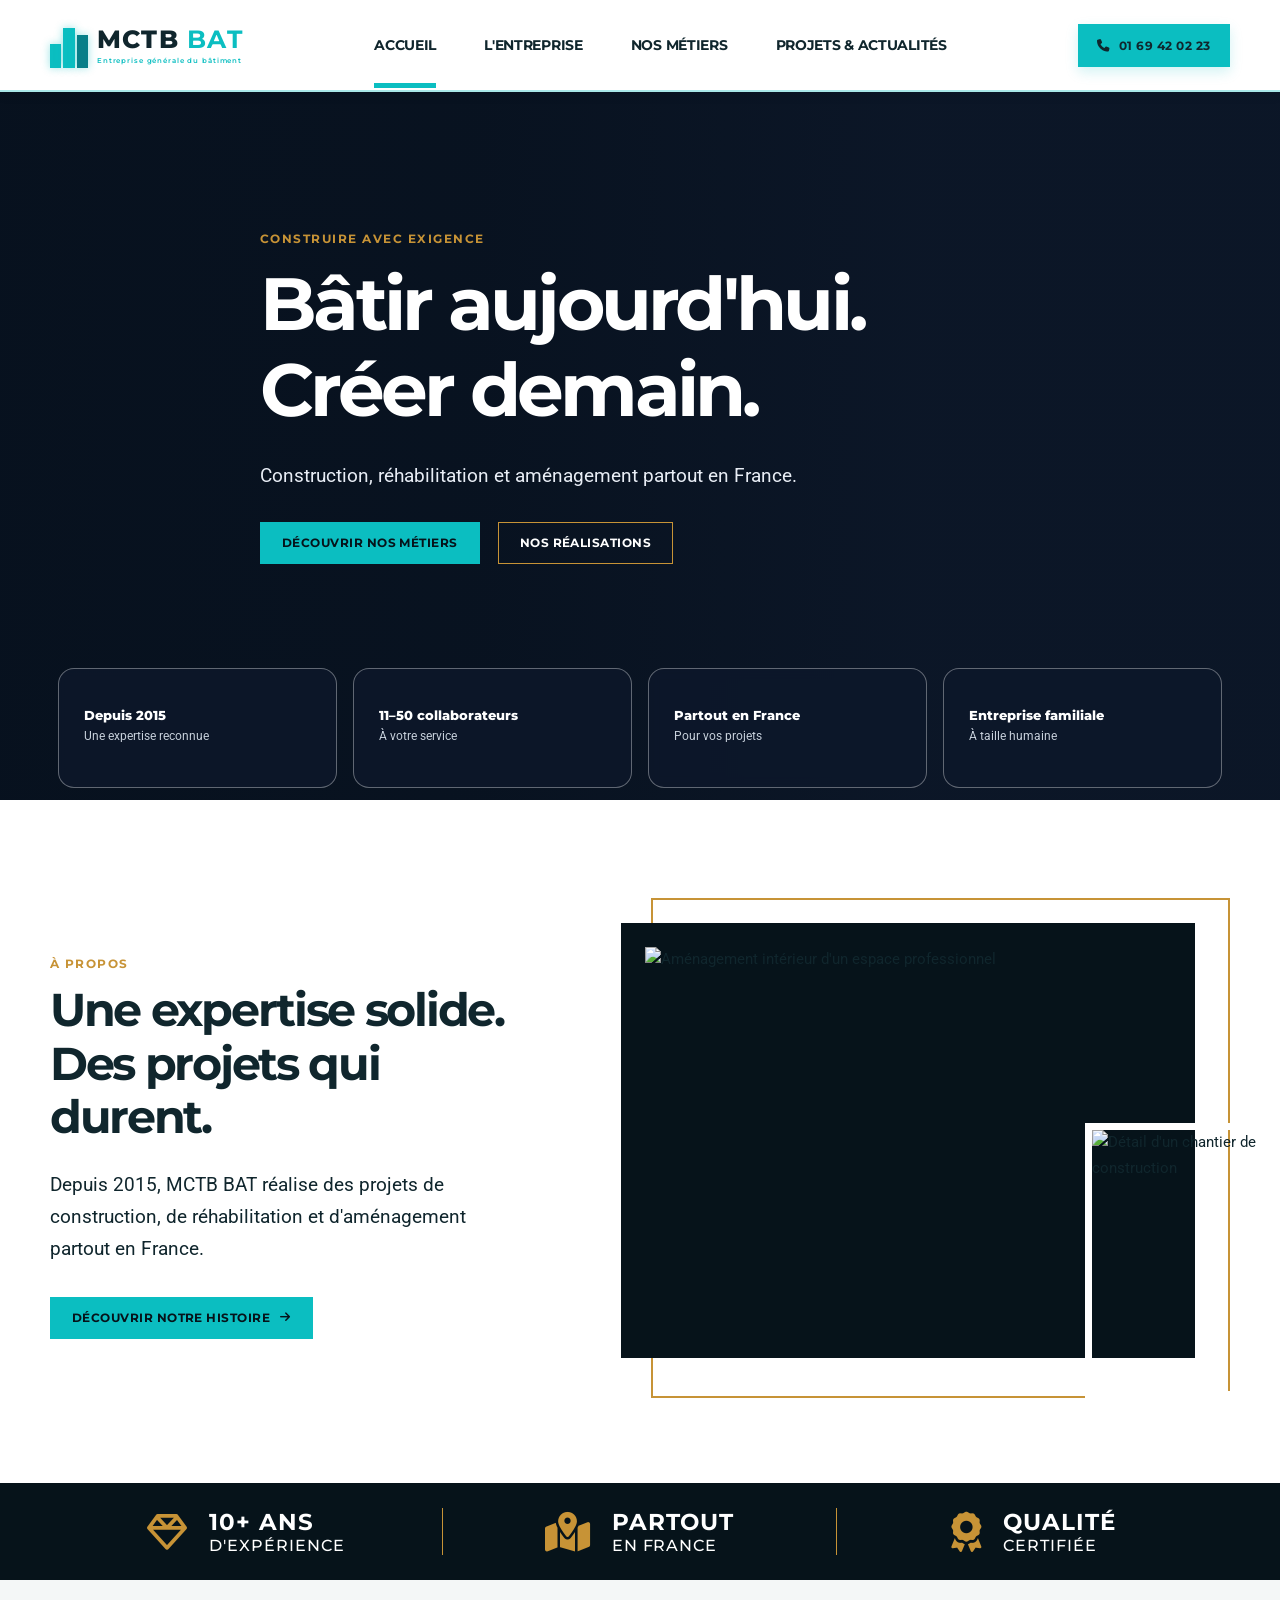
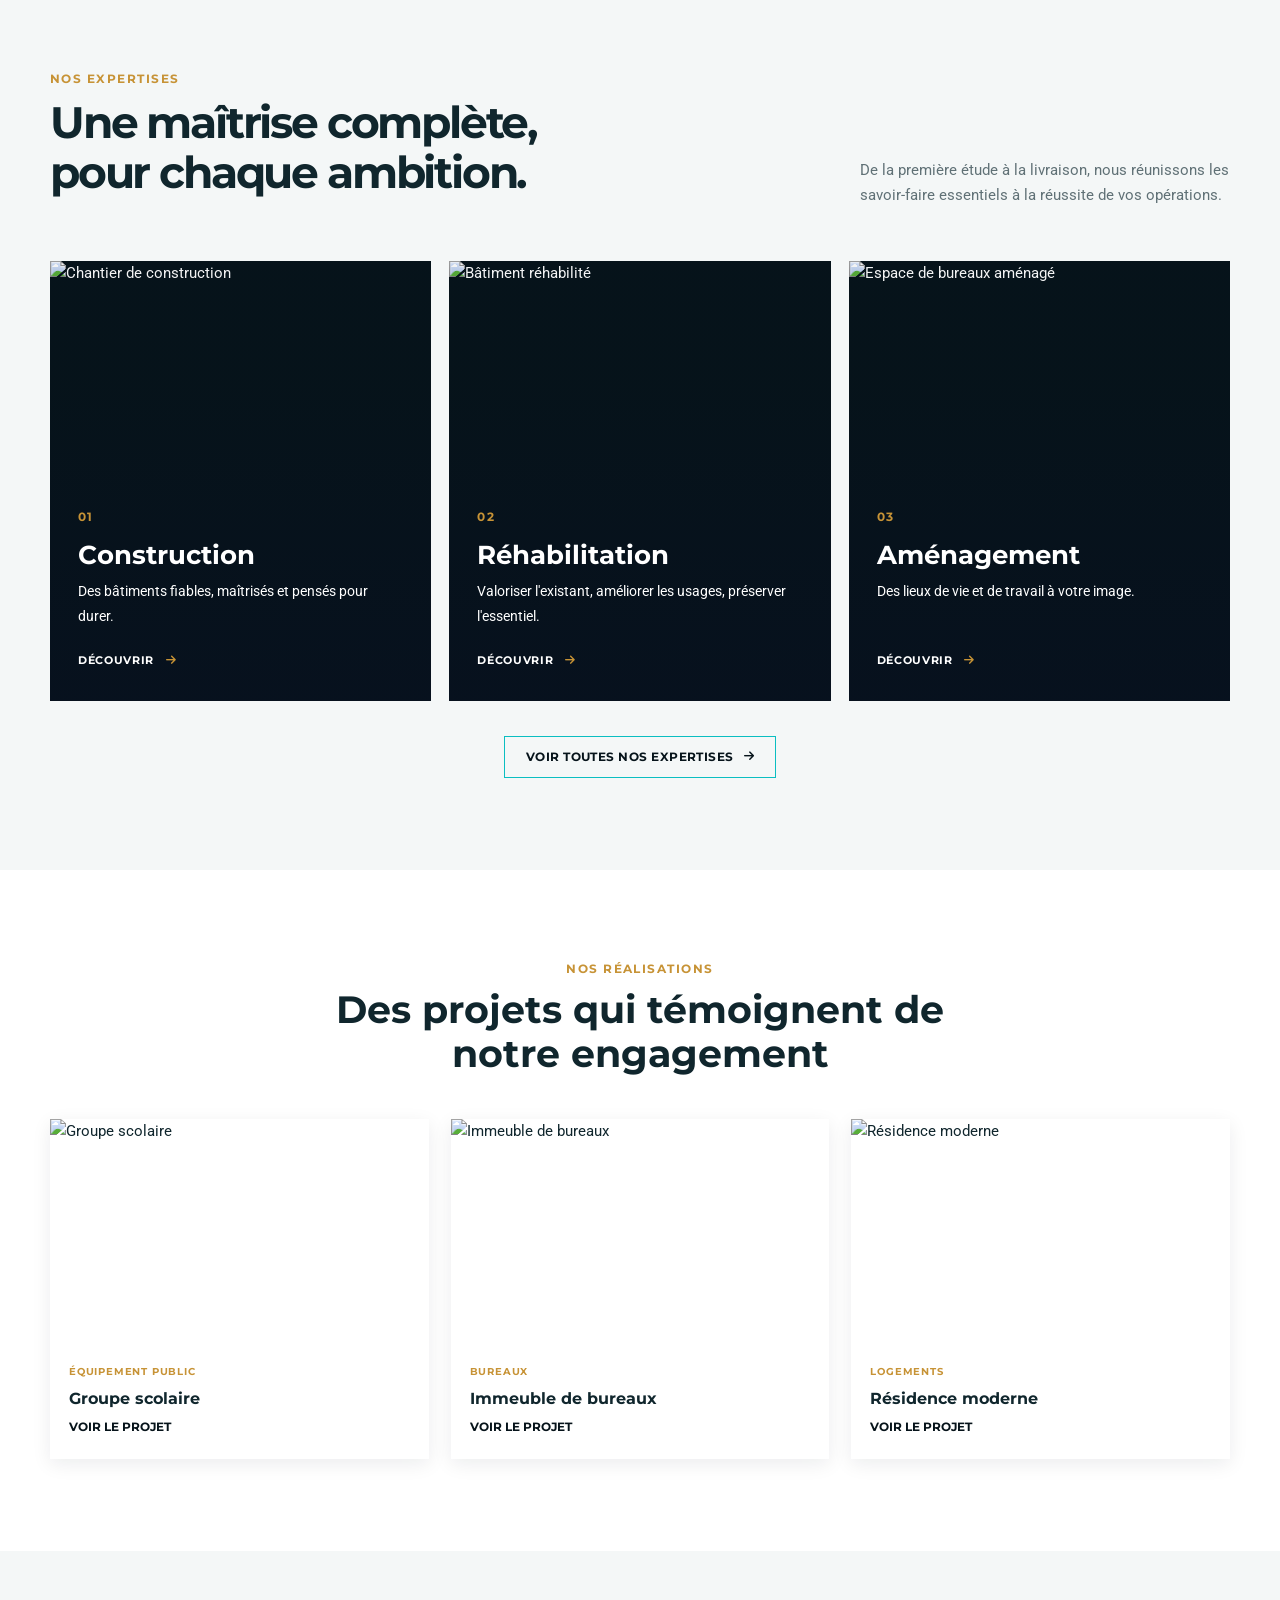
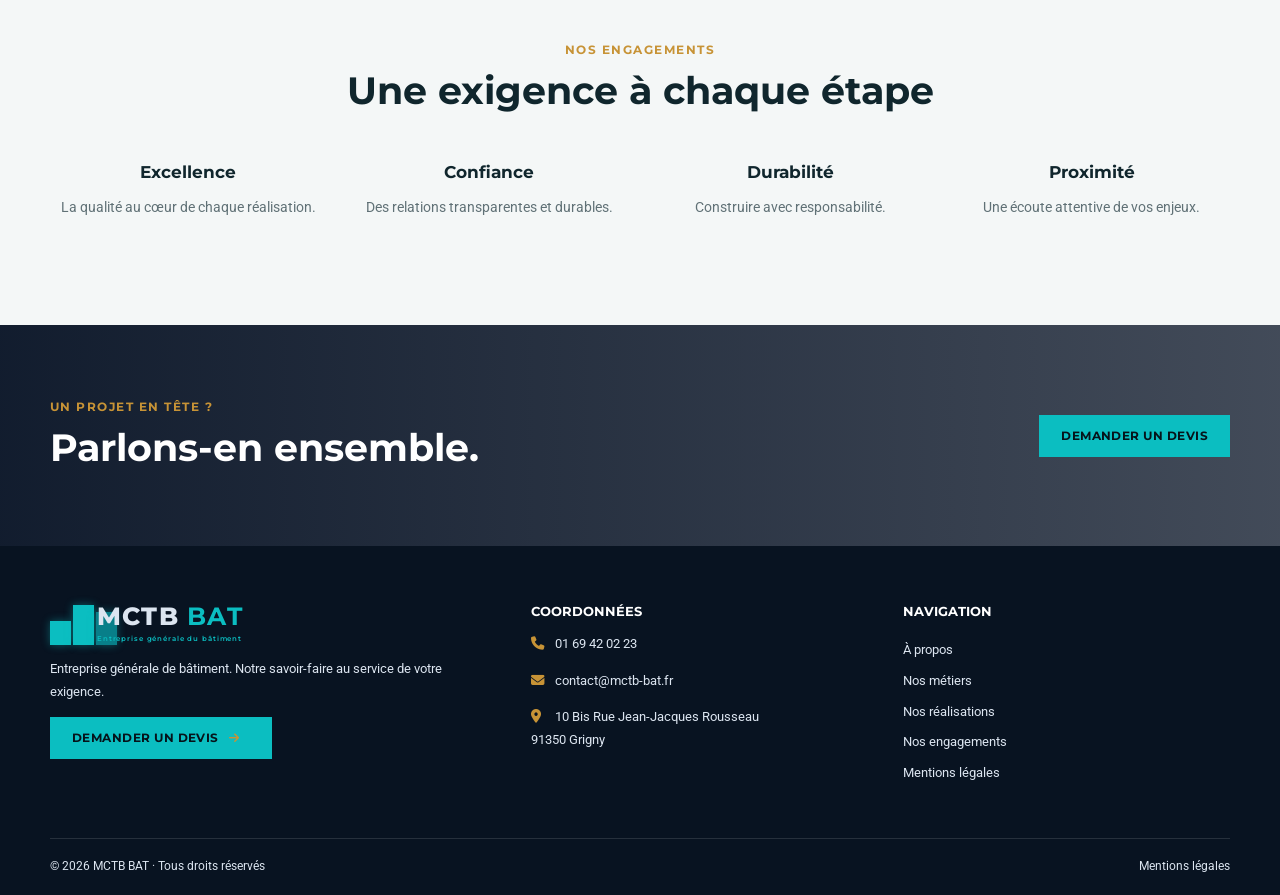
==== index.html @ 72ede89d "mon premier commit" ====
<!DOCTYPE html>
<html lang="fr">
<head>
  <meta name="generator" content="HTML Tidy for HTML5 for Apple macOS version 5.8.0">
  <meta charset="utf-8">
  <meta name="viewport" content="width=device-width,initial-scale=1">
  <title>MCTB BAT | Entreprise générale de bâtiment</title>
  <link rel="preconnect" href="https://fonts.googleapis.com">
  <link rel="preconnect" href="https://fonts.gstatic.com" crossorigin="">
  <link href="https://fonts.googleapis.com/css2?family=Montserrat:wght@500;600;700;800&amp;family=Roboto:wght@400;500;700&amp;display=swap" rel="stylesheet">
  <link rel="stylesheet" href="https://cdnjs.cloudflare.com/ajax/libs/font-awesome/6.5.2/css/all.min.css">
  <link rel="stylesheet" href="assets/css/style.css">
</head>
<body data-page="index.html">
  <div data-header=""></div>
  <main>
    <section class="hero hero-slider" style="--hero-image:url('https://images.unsplash.com/photo-1541888946425-d81bb19240f5?auto=format&amp;fit=crop&amp;w=2200&amp;q=90')">
      <div class="container hero-content reveal">
        <span class="eyebrow">Construire avec exigence</span>
        <h1>Bâtir aujourd'hui.<br>
        Créer demain.</h1>
        <p>Construction, réhabilitation et aménagement partout en France.</p>
        <div class="hero-actions">
          <a class="btn primary" href="metiers.html">Découvrir nos métiers </a><a class="btn outline" href="realisations.html">Nos réalisations</a>
        </div>
      </div>
    </section>
    <section class="stats">
      <div class="container stats-grid">
        <div class="stat">
          <div>
            <strong>Depuis 2015</strong><span>Une expertise reconnue</span>
          </div>
        </div>
        <div class="stat">
          <div>
            <strong>11–50 collaborateurs</strong><span>À votre service</span>
          </div>
        </div>
        <div class="stat">
          <div>
            <strong>Partout en France</strong><span>Pour vos projets</span>
          </div>
        </div>
        <div class="stat">
          <div>
            <strong>Entreprise familiale</strong><span>À taille humaine</span>
          </div>
        </div>
      </div>
    </section>
    <section class="section about-showcase">
      <div class="container intro reveal">
        <div class="about-copy">
          <span class="eyebrow">À propos</span>
          <h2>Une expertise solide.<br>Des projets qui durent.</h2>
          <p>Depuis 2015, MCTB BAT réalise des projets de construction, de réhabilitation et d'aménagement partout en France.</p>
          <a class="btn primary" href="a-propos.html">Découvrir notre histoire <i class="fa-solid fa-arrow-right"></i></a>
        </div>
        <div class="about-visuals"><div class="about-main-photo"><img src="https://images.unsplash.com/photo-1497366754035-f200968a6e72?auto=format&amp;fit=crop&amp;w=1100&amp;q=85" alt="Aménagement intérieur d'un espace professionnel"></div><img class="about-detail-photo" src="https://images.unsplash.com/photo-1541888946425-d81bb19240f5?auto=format&amp;fit=crop&amp;w=500&amp;q=85" alt="Détail d'un chantier de construction"></div>
      </div>
      <div class="about-proof-band"><div class="container about-proofs"><div><i class="fa-regular fa-gem"></i><span><b>10+ ans</b>d'expérience</span></div><div><i class="fa-solid fa-map-location-dot"></i><span><b>Partout</b>en France</span></div><div><i class="fa-solid fa-award"></i><span><b>Qualité</b>certifiée</span></div></div></div>
    </section>
    <section class="section expertise-section">
      <div class="container">
        <div class="expertise-heading"><div><span class="eyebrow">Nos expertises</span><h2>Une maîtrise complète,<br>pour chaque ambition.</h2></div><p>De la première étude à la livraison, nous réunissons les savoir-faire essentiels à la réussite de vos opérations.</p></div>
        <div class="expertise-grid reveal">
          <a class="expertise-card" href="metiers.html"><img src="https://images.unsplash.com/photo-1504917595217-d4dc5ebe6122?auto=format&amp;fit=crop&amp;w=900&amp;q=85" alt="Chantier de construction"><div><span>01</span><h3>Construction</h3><p>Des bâtiments fiables, maîtrisés et pensés pour durer.</p><b>Découvrir <i class="fa-solid fa-arrow-right"></i></b></div></a>
          <a class="expertise-card" href="metiers.html"><img src="https://images.unsplash.com/photo-1542621334-a254cf47733d?auto=format&amp;fit=crop&amp;w=900&amp;q=85" alt="Bâtiment réhabilité"><div><span>02</span><h3>Réhabilitation</h3><p>Valoriser l'existant, améliorer les usages, préserver l'essentiel.</p><b>Découvrir <i class="fa-solid fa-arrow-right"></i></b></div></a>
          <a class="expertise-card" href="metiers.html"><img src="https://images.unsplash.com/photo-1497366754035-f200968a6e72?auto=format&amp;fit=crop&amp;w=900&amp;q=85" alt="Espace de bureaux aménagé"><div><span>03</span><h3>Aménagement</h3><p>Des lieux de vie et de travail à votre image.</p><b>Découvrir <i class="fa-solid fa-arrow-right"></i></b></div></a>
        </div><div class="expertise-action"><a class="btn dark" href="metiers.html">Voir toutes nos expertises <i class="fa-solid fa-arrow-right"></i></a></div>
      </div>
    </section>
    <section class="section">
      <div class="container">
        <div class="section-head">
          <span class="eyebrow">Nos réalisations</span>
          <h2>Des projets qui témoignent de notre engagement</h2>
        </div>
        <div class="project-grid reveal">
          <article class="project-card">
            <img src="https://images.unsplash.com/photo-1487958449943-2429e8be8625?auto=format&amp;fit=crop&amp;w=800&amp;q=80" alt="Groupe scolaire">
            <div class="project-copy">
              <span class="tag">Équipement public</span>
              <h3>Groupe scolaire</h3><a class="inline-link" href="projet.html">Voir le projet </a>
            </div>
          </article>
          <article class="project-card">
            <img src="https://images.unsplash.com/photo-1497366811353-6870744d04b2?auto=format&amp;fit=crop&amp;w=800&amp;q=80" alt="Immeuble de bureaux">
            <div class="project-copy">
              <span class="tag">Bureaux</span>
              <h3>Immeuble de bureaux</h3><a class="inline-link" href="projet.html">Voir le projet </a>
            </div>
          </article>
          <article class="project-card">
            <img src="https://images.unsplash.com/photo-1600585154340-be6161a56a0c?auto=format&amp;fit=crop&amp;w=800&amp;q=80" alt="Résidence moderne">
            <div class="project-copy">
              <span class="tag">Logements</span>
              <h3>Résidence moderne</h3><a class="inline-link" href="projet.html">Voir le projet </a>
            </div>
          </article>
        </div>
      </div>
    </section>
    <section class="section alt">
      <div class="container">
        <div class="section-head">
          <span class="eyebrow">Nos engagements</span>
          <h2>Une exigence à chaque étape</h2>
        </div>
        <div class="commitments reveal">
          <div class="commitment">
            <h3>Excellence</h3>
            <p>La qualité au cœur de chaque réalisation.</p>
          </div>
          <div class="commitment">
            <h3>Confiance</h3>
            <p>Des relations transparentes et durables.</p>
          </div>
          <div class="commitment">
            <h3>Durabilité</h3>
            <p>Construire avec responsabilité.</p>
          </div>
          <div class="commitment">
            <h3>Proximité</h3>
            <p>Une écoute attentive de vos enjeux.</p>
          </div>
        </div>
      </div>
    </section>
    <section class="cta">
      <div class="container cta-wrap">
        <div>
          <span class="eyebrow">Un projet en tête ?</span>
          <h2>Parlons-en ensemble.</h2>
        </div><a class="btn primary" href="contact.html">Demander un devis </a>
      </div>
    </section>
  </main>
  <div data-footer=""></div>
  <script src="assets/js/app.js"></script>
</body>
</html>
---- assets/css/style.css ----
:root{--navy:#06131a;--blue:#0bbec1;--gold:#c79336;--white:#fff;--light:#f4f7f7;--ink:#10262d;--muted:#607176;--line:#dce6e6;--shadow:0 15px 35px rgba(3,22,29,.12)}*{box-sizing:border-box}html{scroll-behavior:smooth}body{margin:0;color:var(--ink);font:15px/1.7 Roboto,Arial,sans-serif;background:#fff}h1,h2,h3,h4,.brand{font-family:Montserrat,Arial,sans-serif;line-height:1.16}h1{font-size:clamp(2.3rem,5vw,4.8rem);margin:.2em 0 .36em}h2{font-size:clamp(1.75rem,3vw,2.8rem);margin:.1em 0 .45em}h3{font-size:1.08rem;margin:.4em 0}a{color:inherit;text-decoration:none}img{max-width:100%;display:block}.container{width:min(1180px,calc(100% - 40px));margin:auto}.eyebrow{display:block;color:var(--gold);font:700 .72rem Montserrat;letter-spacing:.13em;text-transform:uppercase;margin-bottom:12px}.section{padding:92px 0}.section.alt{background:var(--light)}.section-head{max-width:660px;margin:0 auto 42px;text-align:center}.btn{display:inline-flex;align-items:center;gap:10px;padding:13px 21px;border:1px solid transparent;font:700 .72rem Montserrat;letter-spacing:.04em;text-transform:uppercase;cursor:pointer;transition:.25s}.btn:hover{transform:translateY(-3px);box-shadow:0 10px 20px rgba(0,0,0,.18)}.btn.primary{background:var(--blue);color:var(--navy)}.btn.outline{border-color:var(--gold);color:#fff}.btn.dark{border-color:var(--blue);color:var(--navy)}
.site-header{position:fixed;z-index:20;top:0;width:100%;height:76px;background:#fff;box-shadow:0 3px 16px rgba(3,22,29,.1)}.nav-wrap{height:100%;display:flex;align-items:center;justify-content:space-between;gap:18px}.brand{display:flex;align-items:center;gap:9px;font-size:1.3rem;font-weight:800;white-space:nowrap;letter-spacing:.05em}.brand-mark{width:32px;height:38px;display:grid;grid-template-columns:repeat(3,1fr);gap:2px;align-items:end}.brand-mark i{display:block;background:var(--blue);box-shadow:0 0 8px rgba(11,190,193,.42)}.brand-mark i:nth-child(1){height:19px}.brand-mark i:nth-child(2){height:33px}.brand-mark i:nth-child(3){height:27px;background:#087f89}.brand b{color:var(--blue)}.brand small{display:block;color:var(--blue);font:600 .38rem Montserrat;letter-spacing:.13em;margin-top:3px}.nav-links{display:flex;align-items:center;gap:21px;font:700 .59rem Montserrat;text-transform:uppercase}.nav-links a{padding:28px 0 25px;border-bottom:3px solid transparent}.nav-links a.active{border-color:var(--blue)}.header-phone{background:var(--blue);padding:10px 13px;font:700 .65rem Montserrat;white-space:nowrap}.nav-toggle{display:none;border:0;background:transparent;font-size:1.5rem;color:var(--navy)}
.site-header{height:92px;border-bottom:2px solid rgba(11,190,193,.35);box-shadow:0 2px 12px rgba(3,22,29,.08)}.nav-wrap{gap:30px}.brand{font-size:1.55rem}.brand-mark{width:38px;height:45px}.brand-mark i:nth-child(1){height:24px}.brand-mark i:nth-child(2){height:40px}.brand-mark i:nth-child(3){height:33px}.brand small{font-size:.42rem}.nav-links{flex:1;justify-content:center;gap:48px;font-size:.9rem;letter-spacing:-.02em}.nav-links a{padding:34px 0 29px;border-bottom-width:5px}.header-phone{padding:14px 19px;font-size:.78rem;letter-spacing:.04em;box-shadow:0 5px 12px rgba(11,190,193,.18)}.header-phone i{margin-right:6px}.hero{padding-top:92px}.page-hero{padding-top:166px}@media(max-width:1000px){.nav-links{gap:22px;font-size:.72rem}}@media(max-width:680px){.site-header{height:66px}.hero{padding-top:66px}.page-hero{padding-top:125px}}
.hero{position:relative;isolation:isolate;min-height:800px;padding-top:76px;display:flex;align-items:center;overflow:hidden;color:#fff;background:#0D182A}.hero:before{content:'';position:absolute;z-index:-1;inset:0;background:linear-gradient(90deg,rgba(7,17,30,.96) 0%,rgba(7,17,30,.82) 38%,rgba(7,17,30,.24) 72%),var(--hero-image) center/cover;transition:.55s}.hero-content{max-width:760px;padding-bottom:80px}.hero h1{font-size:clamp(3.2rem,5.8vw,6rem);letter-spacing:-.05em}.hero p{max-width:580px;color:#e8edf5;font-size:1.18rem}.hero .accent{color:var(--gold)}.hero-actions{display:flex;gap:18px;flex-wrap:wrap;margin-top:30px}.stats{background:var(--navy);color:#fff}.stats-grid{display:grid;grid-template-columns:repeat(4,1fr)}.stat{padding:25px;border-right:1px solid rgba(255,255,255,.16);display:flex;gap:14px;align-items:center}.stat i{color:var(--gold);font-size:1.45rem}.stat strong{display:block;font:800 .84rem Montserrat}.stat span{font-size:.76rem;color:#c8d1dc}.hero+.stats{margin-top:-132px;position:relative;z-index:2;background:transparent}.hero+.stats .stat{margin:0 8px;min-height:120px;border:1px solid rgba(255,255,255,.35);border-radius:16px;background:rgba(13,24,42,.86);backdrop-filter:blur(6px)}
.intro{display:grid;grid-template-columns:1.05fr .95fr;gap:65px;align-items:center}.photo-frame{position:relative;padding:0 0 25px 25px}.photo-frame:before{content:'';position:absolute;inset:25px 25px 0 0;background:var(--gold);z-index:-1}.photo-frame img{width:100%;height:355px;object-fit:cover}.cards{display:grid;grid-template-columns:repeat(3,1fr);gap:20px}.service-card{min-height:245px;padding:28px 22px;border:1px solid var(--line);background:#fff;transition:.25s}.service-card:hover{transform:translateY(-7px);box-shadow:var(--shadow);border-color:var(--gold)}.service-card i{font-size:2rem;color:var(--gold)}.service-card p,.project-card p{font-size:.87rem;color:var(--muted)}.project-grid{display:grid;grid-template-columns:repeat(3,1fr);gap:22px}.project-card{background:#fff;box-shadow:0 5px 18px rgba(13,24,42,.08);overflow:hidden}.project-card img{width:100%;height:220px;object-fit:cover;transition:.4s}.project-card:hover img{transform:scale(1.05)}.project-card .project-copy{padding:19px}.tag{font:700 .62rem Montserrat;letter-spacing:.08em;text-transform:uppercase;color:var(--gold)}.project-card h3{font-size:1rem}.inline-link{font:700 .72rem Montserrat;text-transform:uppercase;color:var(--navy)}.inline-link i{color:var(--gold);margin-left:4px}.commitments{display:grid;grid-template-columns:repeat(4,1fr);gap:25px}.commitment{text-align:center}.commitment i{font-size:1.8rem;color:var(--gold)}.commitment p{font-size:.86rem;color:var(--muted)}.cta{background:linear-gradient(90deg,rgba(13,24,42,.98),rgba(13,24,42,.78)),url('https://images.unsplash.com/photo-1541888946425-d81bb19240f5?auto=format&fit=crop&w=1800&q=80') center/cover;color:#fff;padding:75px 0}.cta-wrap{display:flex;align-items:center;justify-content:space-between;gap:30px}.cta h2{margin:0;max-width:650px}
.about-showcase{padding:110px 0 0;background:#fff}.about-showcase .intro{padding-bottom:85px;grid-template-columns:.9fr 1.1fr;gap:72px}.about-copy{max-width:510px}.about-copy h2{font-size:clamp(2.3rem,3.6vw,4rem);letter-spacing:-.05em}.about-copy p{font-size:1.18rem;max-width:465px;margin:25px 0 32px}.about-visuals{position:relative;min-height:500px;padding:25px 35px 0 0}.about-visuals:before{content:'';position:absolute;inset:0 0 0 30px;border:2px solid var(--gold);z-index:0}.about-main-photo{position:relative;z-index:1;height:435px;background:var(--navy);padding:24px 0 0 24px}.about-main-photo img{width:100%;height:100%;object-fit:cover}.about-detail-photo{position:absolute;z-index:2;right:-55px;bottom:0;width:200px;height:275px;object-fit:cover;border:7px solid #fff}.about-proof-band{background:var(--navy);color:#fff}.about-proofs{display:grid;grid-template-columns:repeat(3,1fr);padding:25px 0}.about-proofs>div{display:flex;justify-content:center;align-items:center;gap:22px;border-right:1px solid var(--gold)}.about-proofs>div:last-child{border:0}.about-proofs i{font-size:2.5rem;color:var(--gold)}.about-proofs span{text-transform:uppercase;font:500 1rem Montserrat;letter-spacing:.06em}.about-proofs b{display:block;font-size:1.45rem}.cards{display:grid;grid-template-columns:repeat(3,1fr);gap:20px}.service-card{min-height:245px;padding:28px 22px;border:1px solid var(--line);background:#fff;transition:.25s}
.expertise-section{background:var(--light)}.expertise-heading{display:flex;justify-content:space-between;align-items:end;gap:50px;margin-bottom:42px}.expertise-heading h2{font-size:clamp(2.2rem,3.4vw,3.7rem);letter-spacing:-.05em}.expertise-heading p{max-width:370px;margin:0 0 10px;color:var(--muted)}.expertise-grid{display:grid;grid-template-columns:repeat(3,1fr);gap:18px}.expertise-card{position:relative;min-height:440px;overflow:hidden;color:#fff;background:var(--navy);isolation:isolate}.expertise-card:before{content:'';position:absolute;inset:0;z-index:-1;background:linear-gradient(0deg,rgba(7,17,30,.94),rgba(7,17,30,.05) 75%)}.expertise-card img{position:absolute;inset:0;z-index:-2;width:100%;height:100%;object-fit:cover;transition:transform .55s}.expertise-card:hover img{transform:scale(1.08)}.expertise-card>div{position:absolute;bottom:0;padding:28px}.expertise-card span{font:700 .75rem Montserrat;color:var(--gold);letter-spacing:.1em}.expertise-card h3{font-size:1.6rem}.expertise-card p{min-height:50px;margin:0 0 17px;font-size:.9rem}.expertise-card b{font:700 .7rem Montserrat;text-transform:uppercase;letter-spacing:.06em}.expertise-card b i{color:var(--gold);margin-left:8px}.expertise-action{text-align:center;margin-top:35px}
.page-hero{padding:150px 0 72px;background:linear-gradient(100deg,rgba(13,24,42,.95),rgba(13,24,42,.62)),url('https://images.unsplash.com/photo-1486406146926-c627a92ad1ab?auto=format&fit=crop&w=1800&q=80') center/cover;color:white}.breadcrumb{font-size:.8rem;color:#d8e0ea}.breadcrumb a{color:var(--gold)}.split{display:grid;grid-template-columns:1fr 1fr;gap:60px;align-items:start}.values{display:grid;grid-template-columns:1fr 1fr;gap:18px}.value{padding:18px;border-left:2px solid var(--gold);background:var(--light)}.value i{color:var(--gold)}.filter-bar{display:flex;flex-wrap:wrap;justify-content:center;gap:8px;margin-bottom:35px}.filter-bar button{border:0;background:#fff;padding:9px 13px;font:700 .65rem Montserrat;text-transform:uppercase;cursor:pointer}.filter-bar button.active,.filter-bar button:hover{background:var(--gold)}.large-project{display:grid;grid-template-columns:1.15fr .85fr;gap:45px}.large-project>img{width:100%;height:440px;object-fit:cover}.detail-list{list-style:none;padding:0;border-top:1px solid var(--line)}.detail-list li{padding:12px 0;border-bottom:1px solid var(--line);display:flex;justify-content:space-between}.detail-list b{font-family:Montserrat}.article-grid{display:grid;grid-template-columns:repeat(3,1fr);gap:22px}.article{border:1px solid var(--line);background:#fff}.article img{height:190px;width:100%;object-fit:cover}.article div{padding:20px}.article time{font-size:.72rem;color:var(--gold);font-weight:700}.contact-grid{display:grid;grid-template-columns:.8fr 1.2fr;gap:35px}.contact-info{background:var(--navy);padding:38px;color:#fff}.contact-info a,.contact-info p{display:block;border-bottom:1px solid rgba(255,255,255,.15);padding:14px 0;margin:0}.contact-info i{color:var(--gold);width:24px}.contact-form{padding:35px;background:var(--light)}.form-row{display:grid;grid-template-columns:1fr 1fr;gap:15px}.field{margin-bottom:14px}.field label{display:block;font:700 .7rem Montserrat;text-transform:uppercase;margin-bottom:5px}.field input,.field textarea{width:100%;padding:12px;border:1px solid #d8dde5;background:white;font:inherit}.field textarea{min-height:120px;resize:vertical}.form-message{margin:12px 0 0;color:#297b45;font-weight:700}.map{background:linear-gradient(rgba(13,24,42,.52),rgba(13,24,42,.52)),url('https://images.unsplash.com/photo-1558618666-fcd25c85cd64?auto=format&fit=crop&w=1800&q=80') center/cover;color:#fff;text-align:center;padding:100px 25px}.legal h2{font-size:1.4rem;margin-top:38px}.legal p{color:#586579}
.site-footer{background:#081321;color:#dce5f0}.footer-top{padding:54px 0 34px;display:grid;grid-template-columns:1.2fr .9fr .9fr;gap:45px}.site-footer h3{color:#fff;font-size:.8rem;text-transform:uppercase}.site-footer p,.site-footer li{font-size:.84rem}.site-footer ul{list-style:none;padding:0}.site-footer li{padding:4px 0}.site-footer i{color:var(--gold);width:21px}.footer-bottom{border-top:1px solid rgba(255,255,255,.12);padding:18px 0;display:flex;justify-content:space-between;font-size:.72rem}.reveal{opacity:0;transform:translateY(18px);transition:.6s}.reveal.visible{opacity:1;transform:none}
@media(max-width:900px){.nav-links{gap:12px;font-size:.52rem}.header-phone{display:none}.cards,.project-grid{grid-template-columns:repeat(2,1fr)}.stats-grid{grid-template-columns:repeat(2,1fr)}.commitments{grid-template-columns:repeat(2,1fr)}.footer-top{grid-template-columns:1fr 1fr}.large-project{gap:25px}}@media(max-width:680px){.site-header{height:66px}.nav-links{display:none;position:absolute;top:66px;left:0;right:0;background:#fff;padding:8px 20px;box-shadow:0 10px 15px rgba(0,0,0,.1)}.nav-links.open{display:flex;flex-direction:column;align-items:stretch}.nav-links a{padding:12px 0;border-bottom:1px solid var(--line)}.nav-toggle{display:block}.hero{padding-top:66px;min-height:650px}.section{padding:60px 0}.intro,.split,.large-project,.contact-grid{grid-template-columns:1fr;gap:32px}.cards,.project-grid,.article-grid{grid-template-columns:1fr}.stats-grid{grid-template-columns:1fr 1fr}.stat{padding:16px 10px}.cta-wrap,.footer-bottom{align-items:flex-start;flex-direction:column}.footer-top{grid-template-columns:1fr;gap:20px}.form-row{grid-template-columns:1fr}.page-hero{padding:125px 0 55px}.large-project>img{height:280px}.photo-frame img{height:280px}}
@media(max-width:900px){.about-showcase .intro{grid-template-columns:1fr;gap:45px}.about-copy{max-width:650px}.about-visuals{max-width:680px;width:calc(100% - 55px)}}@media(max-width:680px){.about-showcase{padding-top:70px}.about-showcase .intro{padding-bottom:55px}.about-copy h2{font-size:2.55rem}.about-copy p{font-size:1rem}.about-visuals{min-height:335px;width:calc(100% - 25px);padding:14px 20px 0 0}.about-main-photo{height:290px;padding:14px 0 0 14px}.about-detail-photo{width:115px;height:145px;right:-18px;border-width:4px}.about-proofs{grid-template-columns:1fr;padding:5px 0}.about-proofs>div{justify-content:flex-start;padding:16px 20px;border-right:0;border-bottom:1px solid rgba(246,166,35,.45)}.about-proofs>div:last-child{border-bottom:0}.about-proofs i{font-size:1.8rem}.about-proofs b{font-size:1.05rem}.about-proofs span{font-size:.72rem}}
@media(max-width:900px){.expertise-heading{align-items:start;flex-direction:column;gap:12px}.expertise-grid{grid-template-columns:1fr 1fr}.expertise-card:last-child{grid-column:1/-1;min-height:330px}}@media(max-width:680px){.expertise-grid{grid-template-columns:1fr}.expertise-card,.expertise-card:last-child{grid-column:auto;min-height:360px}.expertise-heading h2{font-size:2.45rem}}
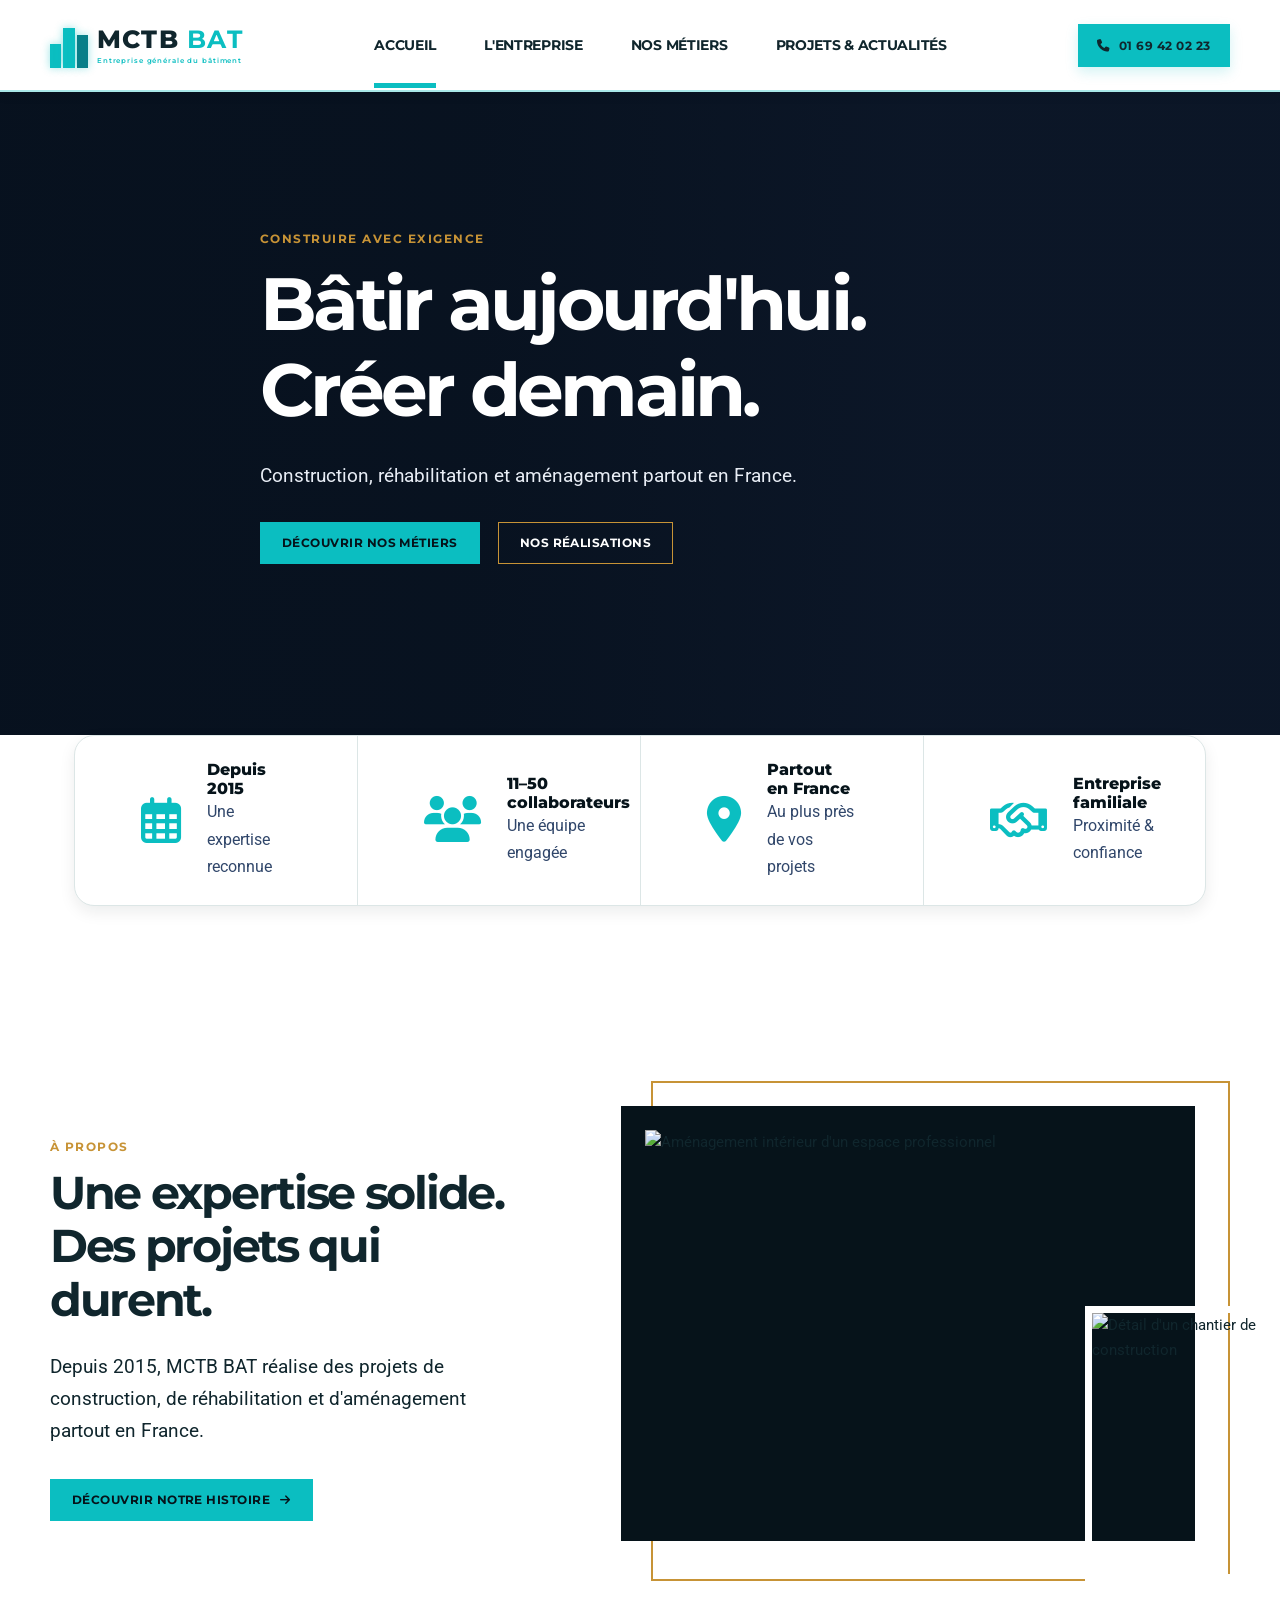
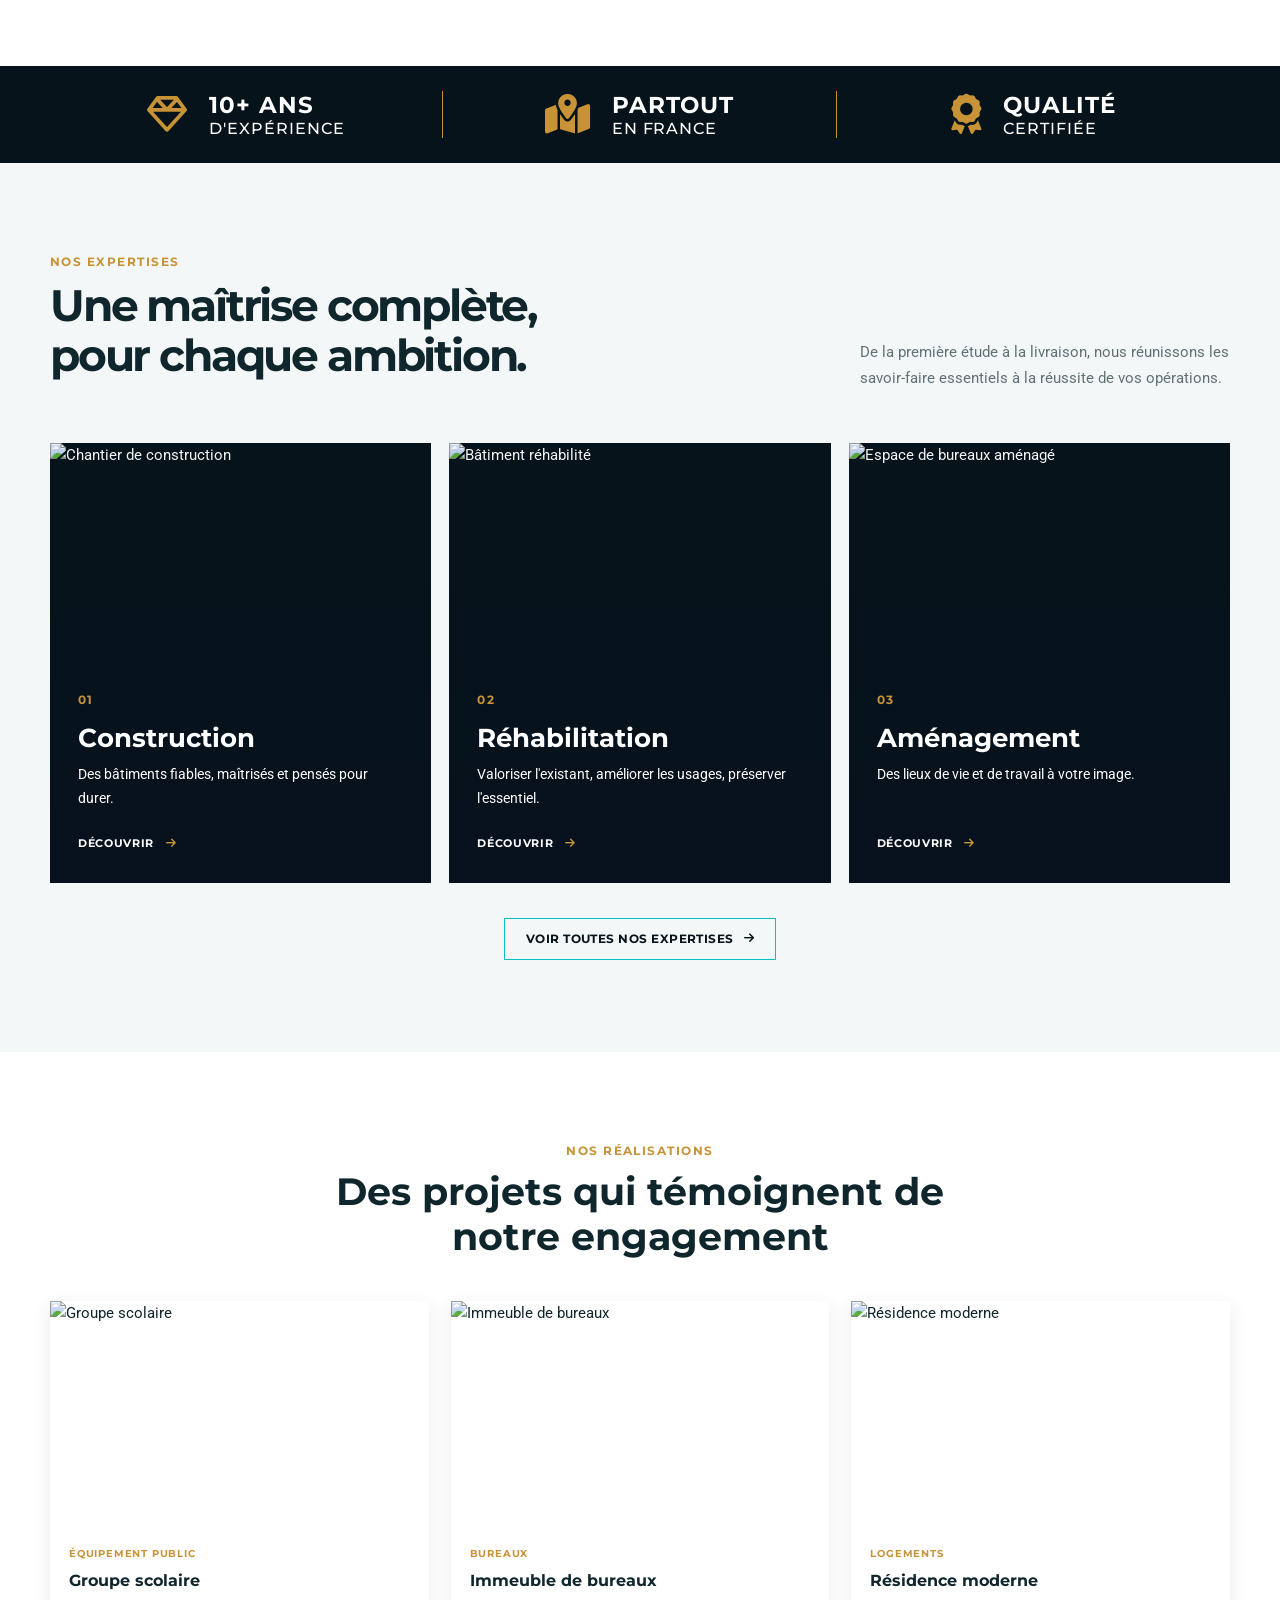
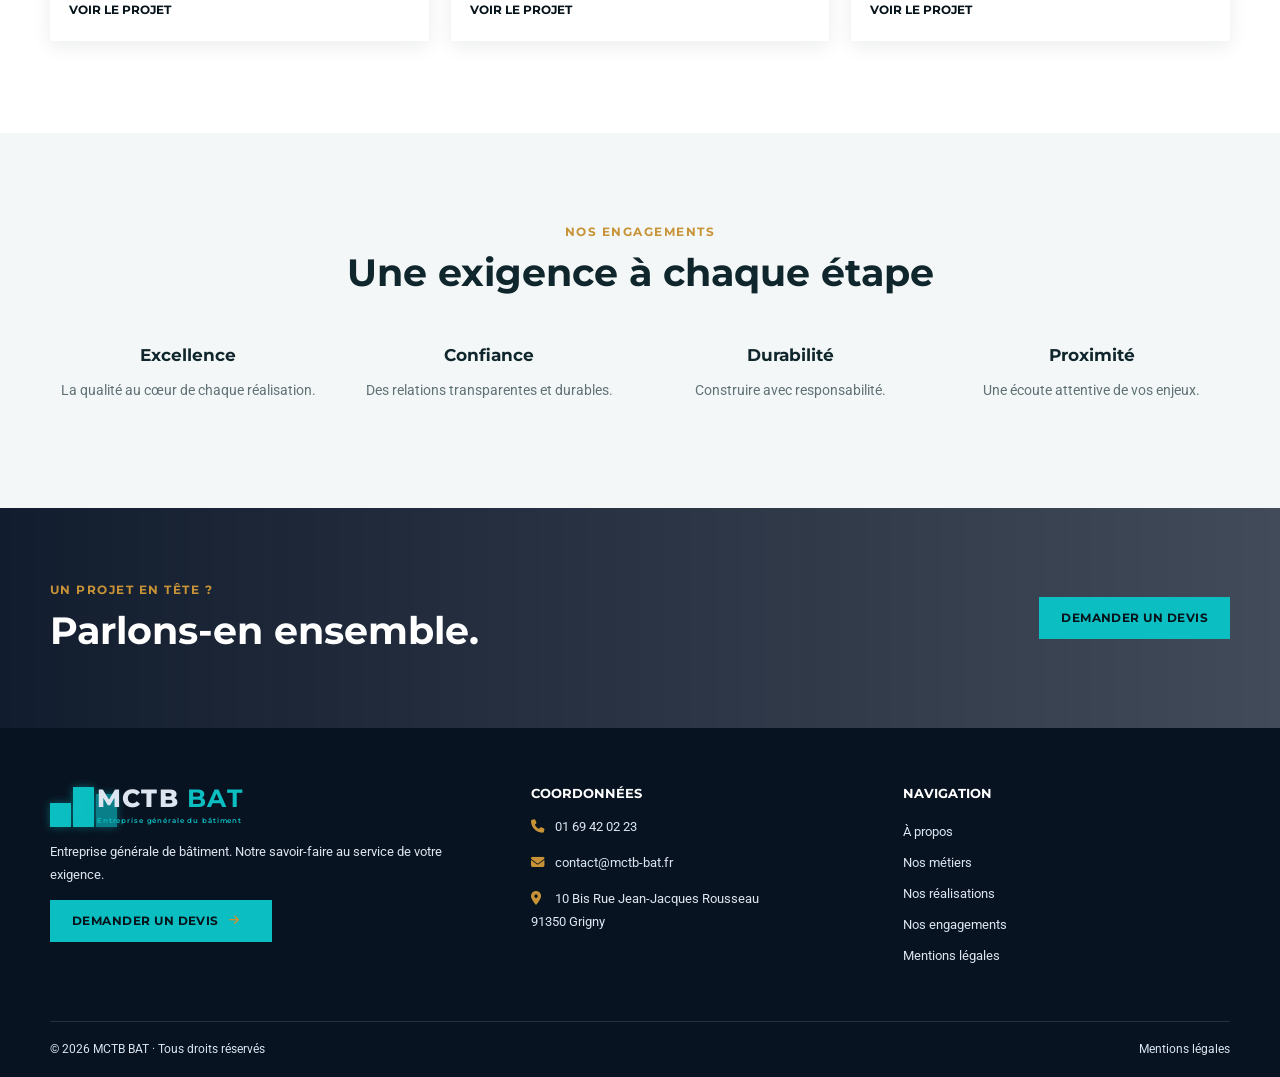
==== commit 585290f8: "Fix hero stats banner layout" ====
--- a/index.html
+++ b/index.html
@@ -9,7 +9,7 @@
   <link rel="preconnect" href="https://fonts.gstatic.com" crossorigin="">
   <link href="https://fonts.googleapis.com/css2?family=Montserrat:wght@500;600;700;800&amp;family=Roboto:wght@400;500;700&amp;display=swap" rel="stylesheet">
   <link rel="stylesheet" href="https://cdnjs.cloudflare.com/ajax/libs/font-awesome/6.5.2/css/all.min.css">
-  <link rel="stylesheet" href="assets/css/style.css">
+  <link rel="stylesheet" href="assets/css/style.css?v=stats-card-v3">
 </head>
 <body data-page="index.html">
   <div data-header=""></div>
@@ -28,23 +28,27 @@
     <section class="stats">
       <div class="container stats-grid">
         <div class="stat">
+          <i class="fa-regular fa-calendar-days" aria-hidden="true"></i>
           <div>
             <strong>Depuis 2015</strong><span>Une expertise reconnue</span>
           </div>
         </div>
         <div class="stat">
+          <i class="fa-solid fa-users" aria-hidden="true"></i>
           <div>
-            <strong>11–50 collaborateurs</strong><span>À votre service</span>
+            <strong>11–50 collaborateurs</strong><span>Une équipe engagée</span>
           </div>
         </div>
         <div class="stat">
+          <i class="fa-solid fa-location-dot" aria-hidden="true"></i>
           <div>
-            <strong>Partout en France</strong><span>Pour vos projets</span>
+            <strong>Partout en France</strong><span>Au plus près de vos projets</span>
           </div>
         </div>
         <div class="stat">
+          <i class="fa-regular fa-handshake" aria-hidden="true"></i>
           <div>
-            <strong>Entreprise familiale</strong><span>À taille humaine</span>
+            <strong>Entreprise familiale</strong><span>Proximité &amp; confiance</span>
           </div>
         </div>
       </div>
--- a/assets/css/style.css
+++ b/assets/css/style.css
@@ -1,12 +1,13 @@
 :root{--navy:#06131a;--blue:#0bbec1;--gold:#c79336;--white:#fff;--light:#f4f7f7;--ink:#10262d;--muted:#607176;--line:#dce6e6;--shadow:0 15px 35px rgba(3,22,29,.12)}*{box-sizing:border-box}html{scroll-behavior:smooth}body{margin:0;color:var(--ink);font:15px/1.7 Roboto,Arial,sans-serif;background:#fff}h1,h2,h3,h4,.brand{font-family:Montserrat,Arial,sans-serif;line-height:1.16}h1{font-size:clamp(2.3rem,5vw,4.8rem);margin:.2em 0 .36em}h2{font-size:clamp(1.75rem,3vw,2.8rem);margin:.1em 0 .45em}h3{font-size:1.08rem;margin:.4em 0}a{color:inherit;text-decoration:none}img{max-width:100%;display:block}.container{width:min(1180px,calc(100% - 40px));margin:auto}.eyebrow{display:block;color:var(--gold);font:700 .72rem Montserrat;letter-spacing:.13em;text-transform:uppercase;margin-bottom:12px}.section{padding:92px 0}.section.alt{background:var(--light)}.section-head{max-width:660px;margin:0 auto 42px;text-align:center}.btn{display:inline-flex;align-items:center;gap:10px;padding:13px 21px;border:1px solid transparent;font:700 .72rem Montserrat;letter-spacing:.04em;text-transform:uppercase;cursor:pointer;transition:.25s}.btn:hover{transform:translateY(-3px);box-shadow:0 10px 20px rgba(0,0,0,.18)}.btn.primary{background:var(--blue);color:var(--navy)}.btn.outline{border-color:var(--gold);color:#fff}.btn.dark{border-color:var(--blue);color:var(--navy)}
 .site-header{position:fixed;z-index:20;top:0;width:100%;height:76px;background:#fff;box-shadow:0 3px 16px rgba(3,22,29,.1)}.nav-wrap{height:100%;display:flex;align-items:center;justify-content:space-between;gap:18px}.brand{display:flex;align-items:center;gap:9px;font-size:1.3rem;font-weight:800;white-space:nowrap;letter-spacing:.05em}.brand-mark{width:32px;height:38px;display:grid;grid-template-columns:repeat(3,1fr);gap:2px;align-items:end}.brand-mark i{display:block;background:var(--blue);box-shadow:0 0 8px rgba(11,190,193,.42)}.brand-mark i:nth-child(1){height:19px}.brand-mark i:nth-child(2){height:33px}.brand-mark i:nth-child(3){height:27px;background:#087f89}.brand b{color:var(--blue)}.brand small{display:block;color:var(--blue);font:600 .38rem Montserrat;letter-spacing:.13em;margin-top:3px}.nav-links{display:flex;align-items:center;gap:21px;font:700 .59rem Montserrat;text-transform:uppercase}.nav-links a{padding:28px 0 25px;border-bottom:3px solid transparent}.nav-links a.active{border-color:var(--blue)}.header-phone{background:var(--blue);padding:10px 13px;font:700 .65rem Montserrat;white-space:nowrap}.nav-toggle{display:none;border:0;background:transparent;font-size:1.5rem;color:var(--navy)}
 .site-header{height:92px;border-bottom:2px solid rgba(11,190,193,.35);box-shadow:0 2px 12px rgba(3,22,29,.08)}.nav-wrap{gap:30px}.brand{font-size:1.55rem}.brand-mark{width:38px;height:45px}.brand-mark i:nth-child(1){height:24px}.brand-mark i:nth-child(2){height:40px}.brand-mark i:nth-child(3){height:33px}.brand small{font-size:.42rem}.nav-links{flex:1;justify-content:center;gap:48px;font-size:.9rem;letter-spacing:-.02em}.nav-links a{padding:34px 0 29px;border-bottom-width:5px}.header-phone{padding:14px 19px;font-size:.78rem;letter-spacing:.04em;box-shadow:0 5px 12px rgba(11,190,193,.18)}.header-phone i{margin-right:6px}.hero{padding-top:92px}.page-hero{padding-top:166px}@media(max-width:1000px){.nav-links{gap:22px;font-size:.72rem}}@media(max-width:680px){.site-header{height:66px}.hero{padding-top:66px}.page-hero{padding-top:125px}}
-.hero{position:relative;isolation:isolate;min-height:800px;padding-top:76px;display:flex;align-items:center;overflow:hidden;color:#fff;background:#0D182A}.hero:before{content:'';position:absolute;z-index:-1;inset:0;background:linear-gradient(90deg,rgba(7,17,30,.96) 0%,rgba(7,17,30,.82) 38%,rgba(7,17,30,.24) 72%),var(--hero-image) center/cover;transition:.55s}.hero-content{max-width:760px;padding-bottom:80px}.hero h1{font-size:clamp(3.2rem,5.8vw,6rem);letter-spacing:-.05em}.hero p{max-width:580px;color:#e8edf5;font-size:1.18rem}.hero .accent{color:var(--gold)}.hero-actions{display:flex;gap:18px;flex-wrap:wrap;margin-top:30px}.stats{background:var(--navy);color:#fff}.stats-grid{display:grid;grid-template-columns:repeat(4,1fr)}.stat{padding:25px;border-right:1px solid rgba(255,255,255,.16);display:flex;gap:14px;align-items:center}.stat i{color:var(--gold);font-size:1.45rem}.stat strong{display:block;font:800 .84rem Montserrat}.stat span{font-size:.76rem;color:#c8d1dc}.hero+.stats{margin-top:-132px;position:relative;z-index:2;background:transparent}.hero+.stats .stat{margin:0 8px;min-height:120px;border:1px solid rgba(255,255,255,.35);border-radius:16px;background:rgba(13,24,42,.86);backdrop-filter:blur(6px)}
+.hero{position:relative;isolation:isolate;min-height:800px;padding-top:76px;display:flex;align-items:center;overflow:hidden;color:#fff;background:#0D182A}.hero:before{content:'';position:absolute;z-index:-1;inset:0;background:linear-gradient(90deg,rgba(7,17,30,.96) 0%,rgba(7,17,30,.82) 38%,rgba(7,17,30,.24) 72%),var(--hero-image) center/cover;transition:.55s}.hero-content{max-width:760px;padding-bottom:80px}.hero h1{font-size:clamp(3.2rem,5.8vw,6rem);letter-spacing:-.05em}.hero p{max-width:580px;color:#e8edf5;font-size:1.18rem}.hero .accent{color:var(--gold)}.hero-actions{display:flex;gap:18px;flex-wrap:wrap;margin-top:30px}.stats{position:relative;z-index:2;margin-top:-65px;padding-bottom:65px;background:#fff;color:var(--navy)}.stats-grid{display:grid;grid-template-columns:repeat(4,minmax(0,1fr))}.stat{padding:25px;display:flex;gap:14px;align-items:center;min-width:0}.stat i{color:var(--blue);font-size:1.8rem}.stat strong{display:block;font:800 .84rem Montserrat}.stat span{font-size:.76rem;color:#30466a}.hero+.stats{margin-top:-65px;background:#fff}.stats .stats-grid{width:88.5%;max-width:none;margin:0 auto;overflow:hidden;border:1px solid var(--line);border-radius:20px;background:#fff;box-shadow:0 6px 16px rgba(3,22,29,.08)}.stats .stat{min-height:130px;padding:24px 66px;gap:26px;border-left:1px solid var(--line)}.stats .stat:first-child{border-left:0}.stats .stat i{flex:0 0 auto;font-size:2.85rem;line-height:1}.stats .stat strong{font-size:1rem}.stats .stat span{font-size:1rem}
 .intro{display:grid;grid-template-columns:1.05fr .95fr;gap:65px;align-items:center}.photo-frame{position:relative;padding:0 0 25px 25px}.photo-frame:before{content:'';position:absolute;inset:25px 25px 0 0;background:var(--gold);z-index:-1}.photo-frame img{width:100%;height:355px;object-fit:cover}.cards{display:grid;grid-template-columns:repeat(3,1fr);gap:20px}.service-card{min-height:245px;padding:28px 22px;border:1px solid var(--line);background:#fff;transition:.25s}.service-card:hover{transform:translateY(-7px);box-shadow:var(--shadow);border-color:var(--gold)}.service-card i{font-size:2rem;color:var(--gold)}.service-card p,.project-card p{font-size:.87rem;color:var(--muted)}.project-grid{display:grid;grid-template-columns:repeat(3,1fr);gap:22px}.project-card{background:#fff;box-shadow:0 5px 18px rgba(13,24,42,.08);overflow:hidden}.project-card img{width:100%;height:220px;object-fit:cover;transition:.4s}.project-card:hover img{transform:scale(1.05)}.project-card .project-copy{padding:19px}.tag{font:700 .62rem Montserrat;letter-spacing:.08em;text-transform:uppercase;color:var(--gold)}.project-card h3{font-size:1rem}.inline-link{font:700 .72rem Montserrat;text-transform:uppercase;color:var(--navy)}.inline-link i{color:var(--gold);margin-left:4px}.commitments{display:grid;grid-template-columns:repeat(4,1fr);gap:25px}.commitment{text-align:center}.commitment i{font-size:1.8rem;color:var(--gold)}.commitment p{font-size:.86rem;color:var(--muted)}.cta{background:linear-gradient(90deg,rgba(13,24,42,.98),rgba(13,24,42,.78)),url('https://images.unsplash.com/photo-1541888946425-d81bb19240f5?auto=format&fit=crop&w=1800&q=80') center/cover;color:#fff;padding:75px 0}.cta-wrap{display:flex;align-items:center;justify-content:space-between;gap:30px}.cta h2{margin:0;max-width:650px}
 .about-showcase{padding:110px 0 0;background:#fff}.about-showcase .intro{padding-bottom:85px;grid-template-columns:.9fr 1.1fr;gap:72px}.about-copy{max-width:510px}.about-copy h2{font-size:clamp(2.3rem,3.6vw,4rem);letter-spacing:-.05em}.about-copy p{font-size:1.18rem;max-width:465px;margin:25px 0 32px}.about-visuals{position:relative;min-height:500px;padding:25px 35px 0 0}.about-visuals:before{content:'';position:absolute;inset:0 0 0 30px;border:2px solid var(--gold);z-index:0}.about-main-photo{position:relative;z-index:1;height:435px;background:var(--navy);padding:24px 0 0 24px}.about-main-photo img{width:100%;height:100%;object-fit:cover}.about-detail-photo{position:absolute;z-index:2;right:-55px;bottom:0;width:200px;height:275px;object-fit:cover;border:7px solid #fff}.about-proof-band{background:var(--navy);color:#fff}.about-proofs{display:grid;grid-template-columns:repeat(3,1fr);padding:25px 0}.about-proofs>div{display:flex;justify-content:center;align-items:center;gap:22px;border-right:1px solid var(--gold)}.about-proofs>div:last-child{border:0}.about-proofs i{font-size:2.5rem;color:var(--gold)}.about-proofs span{text-transform:uppercase;font:500 1rem Montserrat;letter-spacing:.06em}.about-proofs b{display:block;font-size:1.45rem}.cards{display:grid;grid-template-columns:repeat(3,1fr);gap:20px}.service-card{min-height:245px;padding:28px 22px;border:1px solid var(--line);background:#fff;transition:.25s}
 .expertise-section{background:var(--light)}.expertise-heading{display:flex;justify-content:space-between;align-items:end;gap:50px;margin-bottom:42px}.expertise-heading h2{font-size:clamp(2.2rem,3.4vw,3.7rem);letter-spacing:-.05em}.expertise-heading p{max-width:370px;margin:0 0 10px;color:var(--muted)}.expertise-grid{display:grid;grid-template-columns:repeat(3,1fr);gap:18px}.expertise-card{position:relative;min-height:440px;overflow:hidden;color:#fff;background:var(--navy);isolation:isolate}.expertise-card:before{content:'';position:absolute;inset:0;z-index:-1;background:linear-gradient(0deg,rgba(7,17,30,.94),rgba(7,17,30,.05) 75%)}.expertise-card img{position:absolute;inset:0;z-index:-2;width:100%;height:100%;object-fit:cover;transition:transform .55s}.expertise-card:hover img{transform:scale(1.08)}.expertise-card>div{position:absolute;bottom:0;padding:28px}.expertise-card span{font:700 .75rem Montserrat;color:var(--gold);letter-spacing:.1em}.expertise-card h3{font-size:1.6rem}.expertise-card p{min-height:50px;margin:0 0 17px;font-size:.9rem}.expertise-card b{font:700 .7rem Montserrat;text-transform:uppercase;letter-spacing:.06em}.expertise-card b i{color:var(--gold);margin-left:8px}.expertise-action{text-align:center;margin-top:35px}
 .page-hero{padding:150px 0 72px;background:linear-gradient(100deg,rgba(13,24,42,.95),rgba(13,24,42,.62)),url('https://images.unsplash.com/photo-1486406146926-c627a92ad1ab?auto=format&fit=crop&w=1800&q=80') center/cover;color:white}.breadcrumb{font-size:.8rem;color:#d8e0ea}.breadcrumb a{color:var(--gold)}.split{display:grid;grid-template-columns:1fr 1fr;gap:60px;align-items:start}.values{display:grid;grid-template-columns:1fr 1fr;gap:18px}.value{padding:18px;border-left:2px solid var(--gold);background:var(--light)}.value i{color:var(--gold)}.filter-bar{display:flex;flex-wrap:wrap;justify-content:center;gap:8px;margin-bottom:35px}.filter-bar button{border:0;background:#fff;padding:9px 13px;font:700 .65rem Montserrat;text-transform:uppercase;cursor:pointer}.filter-bar button.active,.filter-bar button:hover{background:var(--gold)}.large-project{display:grid;grid-template-columns:1.15fr .85fr;gap:45px}.large-project>img{width:100%;height:440px;object-fit:cover}.detail-list{list-style:none;padding:0;border-top:1px solid var(--line)}.detail-list li{padding:12px 0;border-bottom:1px solid var(--line);display:flex;justify-content:space-between}.detail-list b{font-family:Montserrat}.article-grid{display:grid;grid-template-columns:repeat(3,1fr);gap:22px}.article{border:1px solid var(--line);background:#fff}.article img{height:190px;width:100%;object-fit:cover}.article div{padding:20px}.article time{font-size:.72rem;color:var(--gold);font-weight:700}.contact-grid{display:grid;grid-template-columns:.8fr 1.2fr;gap:35px}.contact-info{background:var(--navy);padding:38px;color:#fff}.contact-info a,.contact-info p{display:block;border-bottom:1px solid rgba(255,255,255,.15);padding:14px 0;margin:0}.contact-info i{color:var(--gold);width:24px}.contact-form{padding:35px;background:var(--light)}.form-row{display:grid;grid-template-columns:1fr 1fr;gap:15px}.field{margin-bottom:14px}.field label{display:block;font:700 .7rem Montserrat;text-transform:uppercase;margin-bottom:5px}.field input,.field textarea{width:100%;padding:12px;border:1px solid #d8dde5;background:white;font:inherit}.field textarea{min-height:120px;resize:vertical}.form-message{margin:12px 0 0;color:#297b45;font-weight:700}.map{background:linear-gradient(rgba(13,24,42,.52),rgba(13,24,42,.52)),url('https://images.unsplash.com/photo-1558618666-fcd25c85cd64?auto=format&fit=crop&w=1800&q=80') center/cover;color:#fff;text-align:center;padding:100px 25px}.legal h2{font-size:1.4rem;margin-top:38px}.legal p{color:#586579}
 .site-footer{background:#081321;color:#dce5f0}.footer-top{padding:54px 0 34px;display:grid;grid-template-columns:1.2fr .9fr .9fr;gap:45px}.site-footer h3{color:#fff;font-size:.8rem;text-transform:uppercase}.site-footer p,.site-footer li{font-size:.84rem}.site-footer ul{list-style:none;padding:0}.site-footer li{padding:4px 0}.site-footer i{color:var(--gold);width:21px}.footer-bottom{border-top:1px solid rgba(255,255,255,.12);padding:18px 0;display:flex;justify-content:space-between;font-size:.72rem}.reveal{opacity:0;transform:translateY(18px);transition:.6s}.reveal.visible{opacity:1;transform:none}
-@media(max-width:900px){.nav-links{gap:12px;font-size:.52rem}.header-phone{display:none}.cards,.project-grid{grid-template-columns:repeat(2,1fr)}.stats-grid{grid-template-columns:repeat(2,1fr)}.commitments{grid-template-columns:repeat(2,1fr)}.footer-top{grid-template-columns:1fr 1fr}.large-project{gap:25px}}@media(max-width:680px){.site-header{height:66px}.nav-links{display:none;position:absolute;top:66px;left:0;right:0;background:#fff;padding:8px 20px;box-shadow:0 10px 15px rgba(0,0,0,.1)}.nav-links.open{display:flex;flex-direction:column;align-items:stretch}.nav-links a{padding:12px 0;border-bottom:1px solid var(--line)}.nav-toggle{display:block}.hero{padding-top:66px;min-height:650px}.section{padding:60px 0}.intro,.split,.large-project,.contact-grid{grid-template-columns:1fr;gap:32px}.cards,.project-grid,.article-grid{grid-template-columns:1fr}.stats-grid{grid-template-columns:1fr 1fr}.stat{padding:16px 10px}.cta-wrap,.footer-bottom{align-items:flex-start;flex-direction:column}.footer-top{grid-template-columns:1fr;gap:20px}.form-row{grid-template-columns:1fr}.page-hero{padding:125px 0 55px}.large-project>img{height:280px}.photo-frame img{height:280px}}
+@media(max-width:900px){.nav-links{gap:12px;font-size:.52rem}.header-phone{display:none}.cards,.project-grid{grid-template-columns:repeat(2,1fr)}.stats-grid{grid-template-columns:repeat(2,minmax(0,1fr))}.stats .stat:nth-child(3){border-left:0}.stats .stat:nth-child(n+3){border-top:1px solid var(--line)}.commitments{grid-template-columns:repeat(2,1fr)}.footer-top{grid-template-columns:1fr 1fr}.large-project{gap:25px}}@media(max-width:680px){.site-header{height:66px}.nav-links{display:none;position:absolute;top:66px;left:0;right:0;background:#fff;padding:8px 20px;box-shadow:0 10px 15px rgba(0,0,0,.1)}.nav-links.open{display:flex;flex-direction:column;align-items:stretch}.nav-links a{padding:12px 0;border-bottom:1px solid var(--line)}.nav-toggle{display:block}.hero{padding-top:66px;min-height:650px}.section{padding:60px 0}.intro,.split,.large-project,.contact-grid{grid-template-columns:1fr;gap:32px}.cards,.project-grid,.article-grid,.stats-grid{grid-template-columns:1fr}.stats .stat{padding:20px 24px;border-left:0}.stats .stat:nth-child(n+2){border-top:1px solid var(--line)}.cta-wrap,.footer-bottom{align-items:flex-start;flex-direction:column}.footer-top{grid-template-columns:1fr;gap:20px}.form-row{grid-template-columns:1fr}.page-hero{padding:125px 0 55px}.large-project>img{height:280px}.photo-frame img{height:280px}}
 @media(max-width:900px){.about-showcase .intro{grid-template-columns:1fr;gap:45px}.about-copy{max-width:650px}.about-visuals{max-width:680px;width:calc(100% - 55px)}}@media(max-width:680px){.about-showcase{padding-top:70px}.about-showcase .intro{padding-bottom:55px}.about-copy h2{font-size:2.55rem}.about-copy p{font-size:1rem}.about-visuals{min-height:335px;width:calc(100% - 25px);padding:14px 20px 0 0}.about-main-photo{height:290px;padding:14px 0 0 14px}.about-detail-photo{width:115px;height:145px;right:-18px;border-width:4px}.about-proofs{grid-template-columns:1fr;padding:5px 0}.about-proofs>div{justify-content:flex-start;padding:16px 20px;border-right:0;border-bottom:1px solid rgba(246,166,35,.45)}.about-proofs>div:last-child{border-bottom:0}.about-proofs i{font-size:1.8rem}.about-proofs b{font-size:1.05rem}.about-proofs span{font-size:.72rem}}
 @media(max-width:900px){.expertise-heading{align-items:start;flex-direction:column;gap:12px}.expertise-grid{grid-template-columns:1fr 1fr}.expertise-card:last-child{grid-column:1/-1;min-height:330px}}@media(max-width:680px){.expertise-grid{grid-template-columns:1fr}.expertise-card,.expertise-card:last-child{grid-column:auto;min-height:360px}.expertise-heading h2{font-size:2.45rem}}
+.hero+.stats .stats-grid{gap:0}.hero+.stats .stat{margin:0!important;border-radius:0!important}
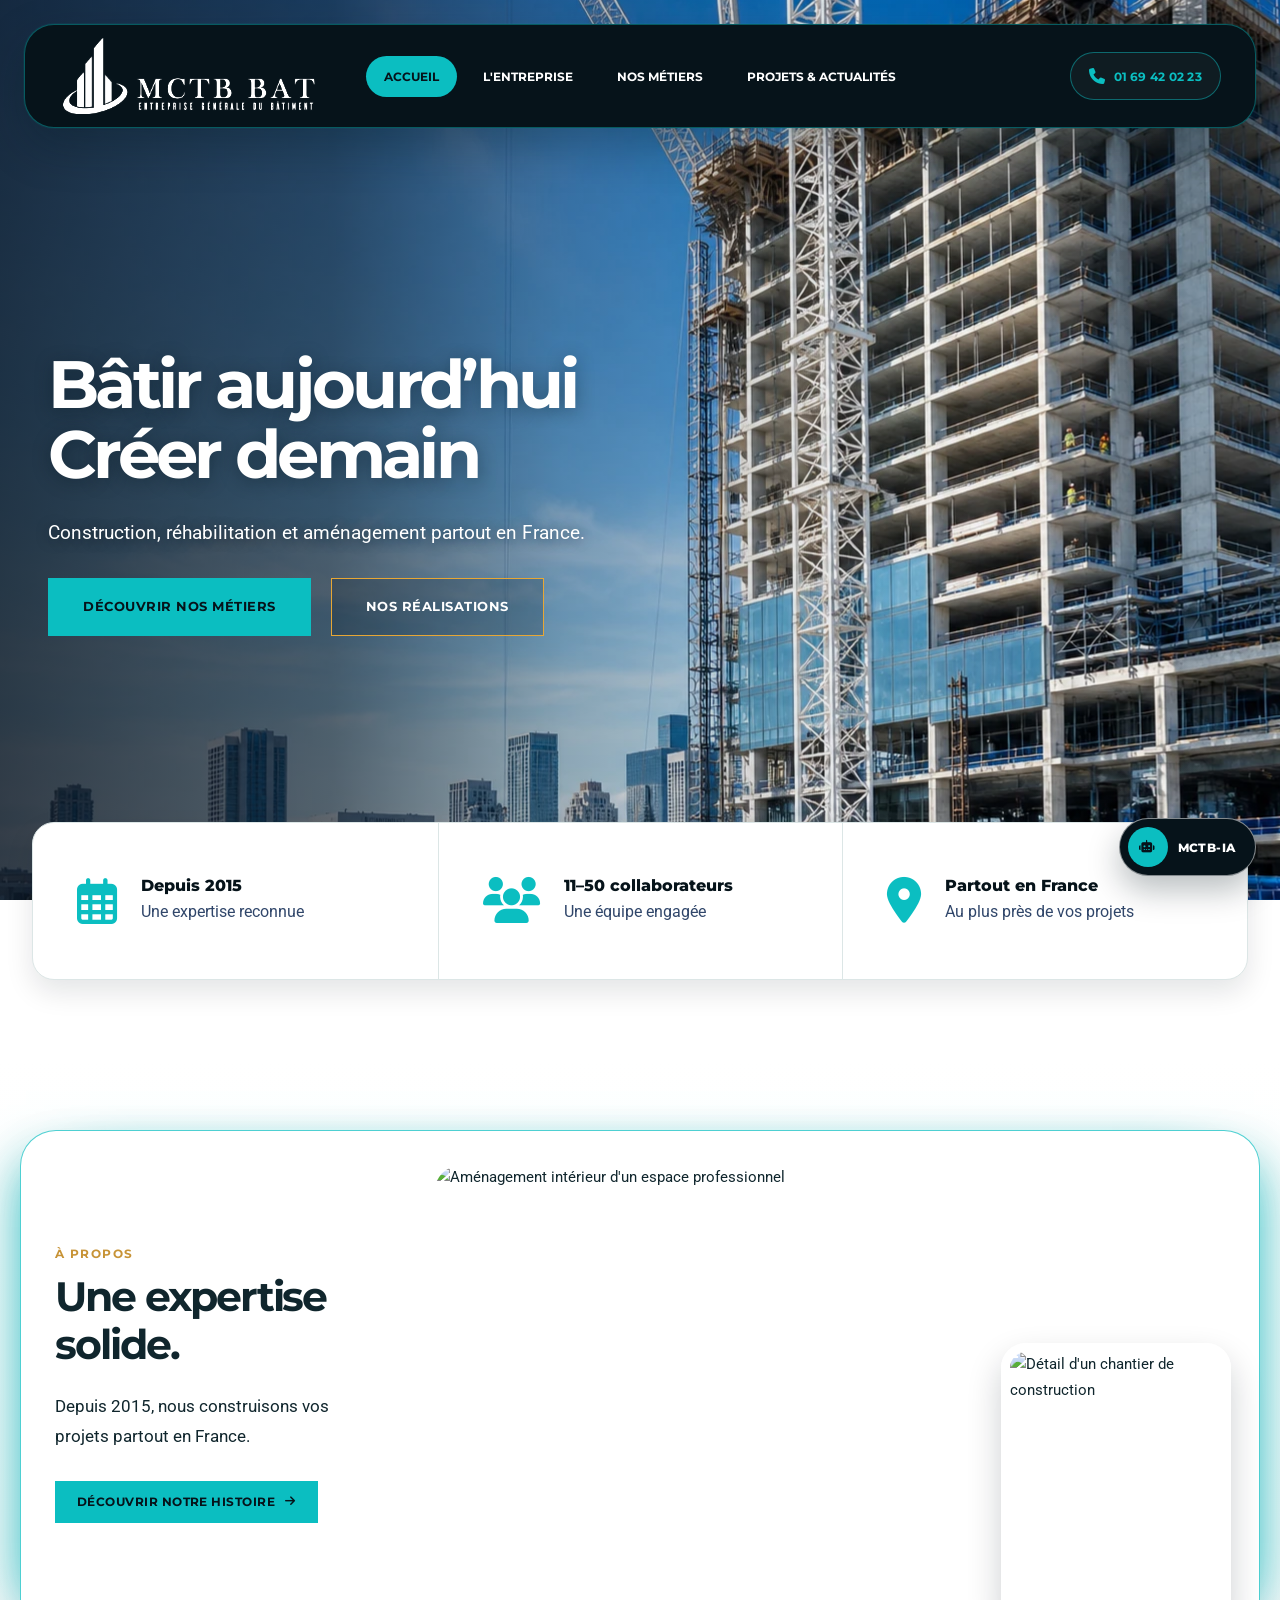
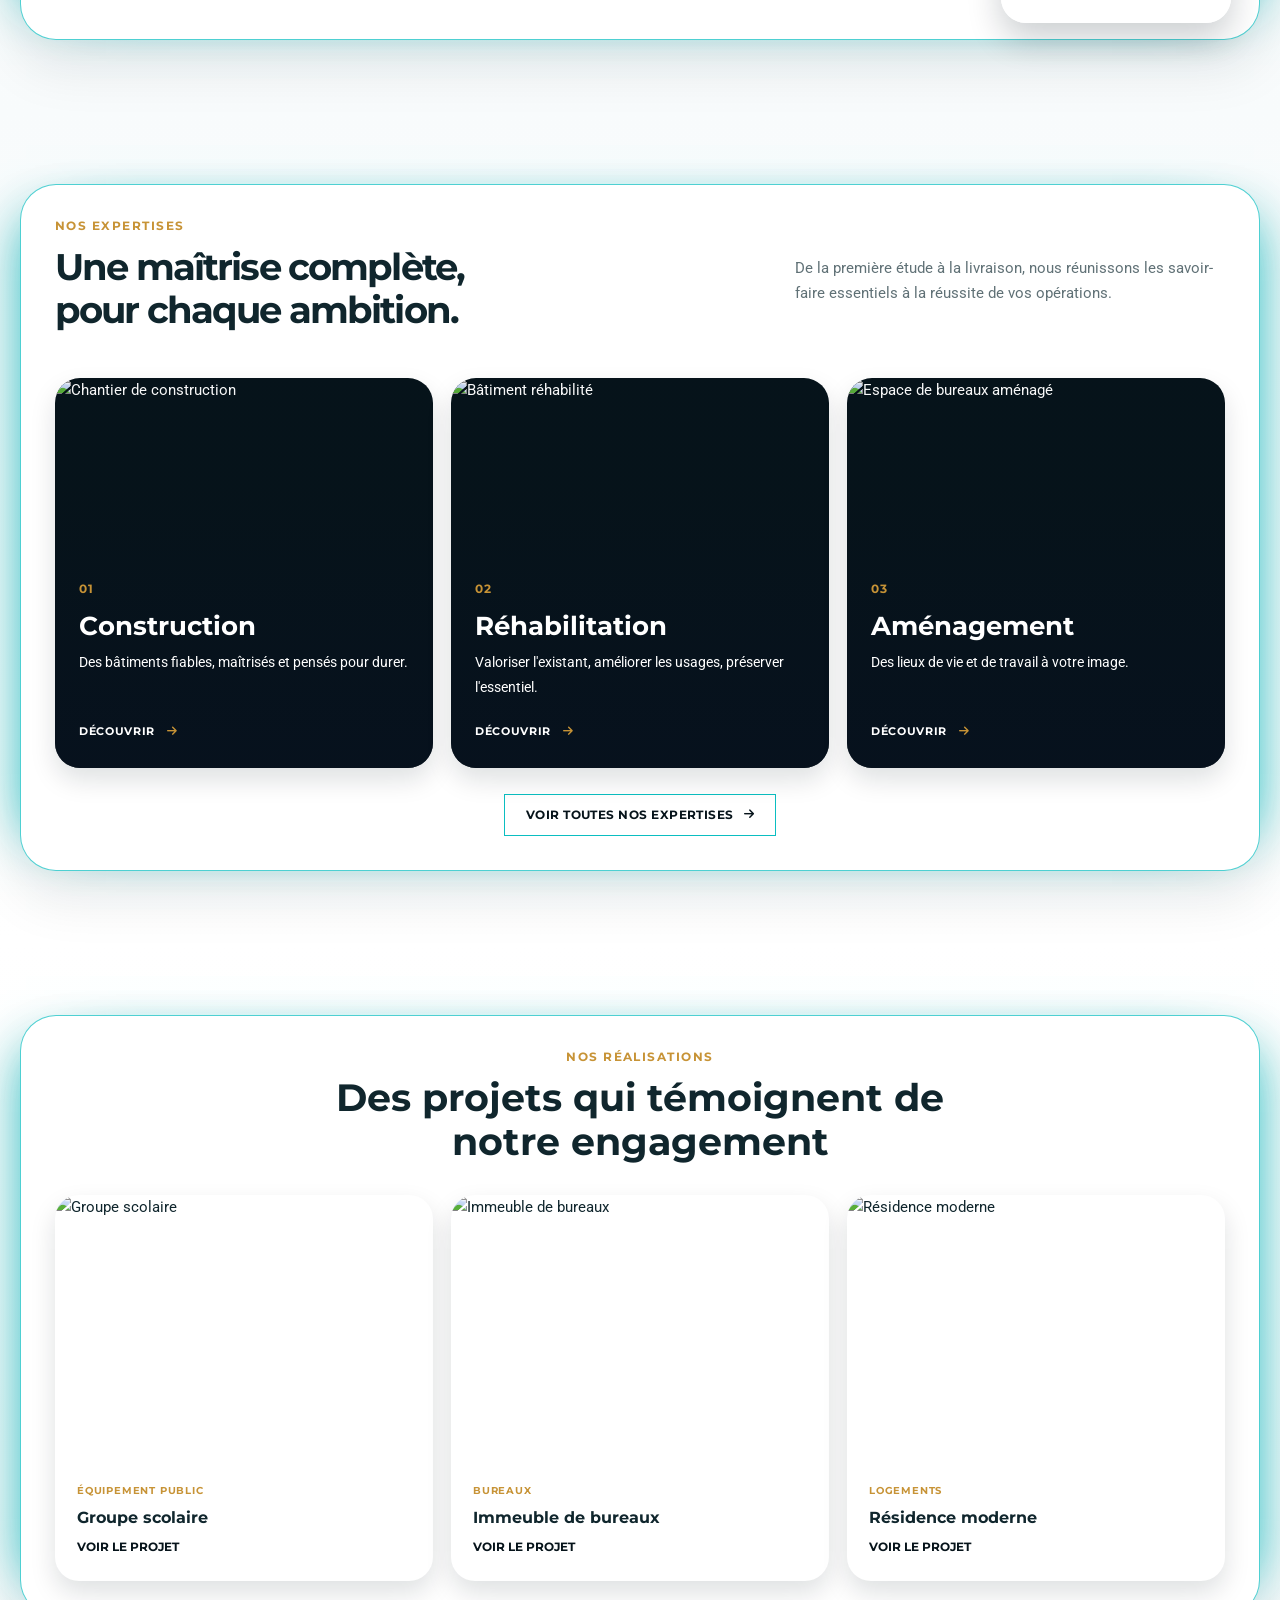
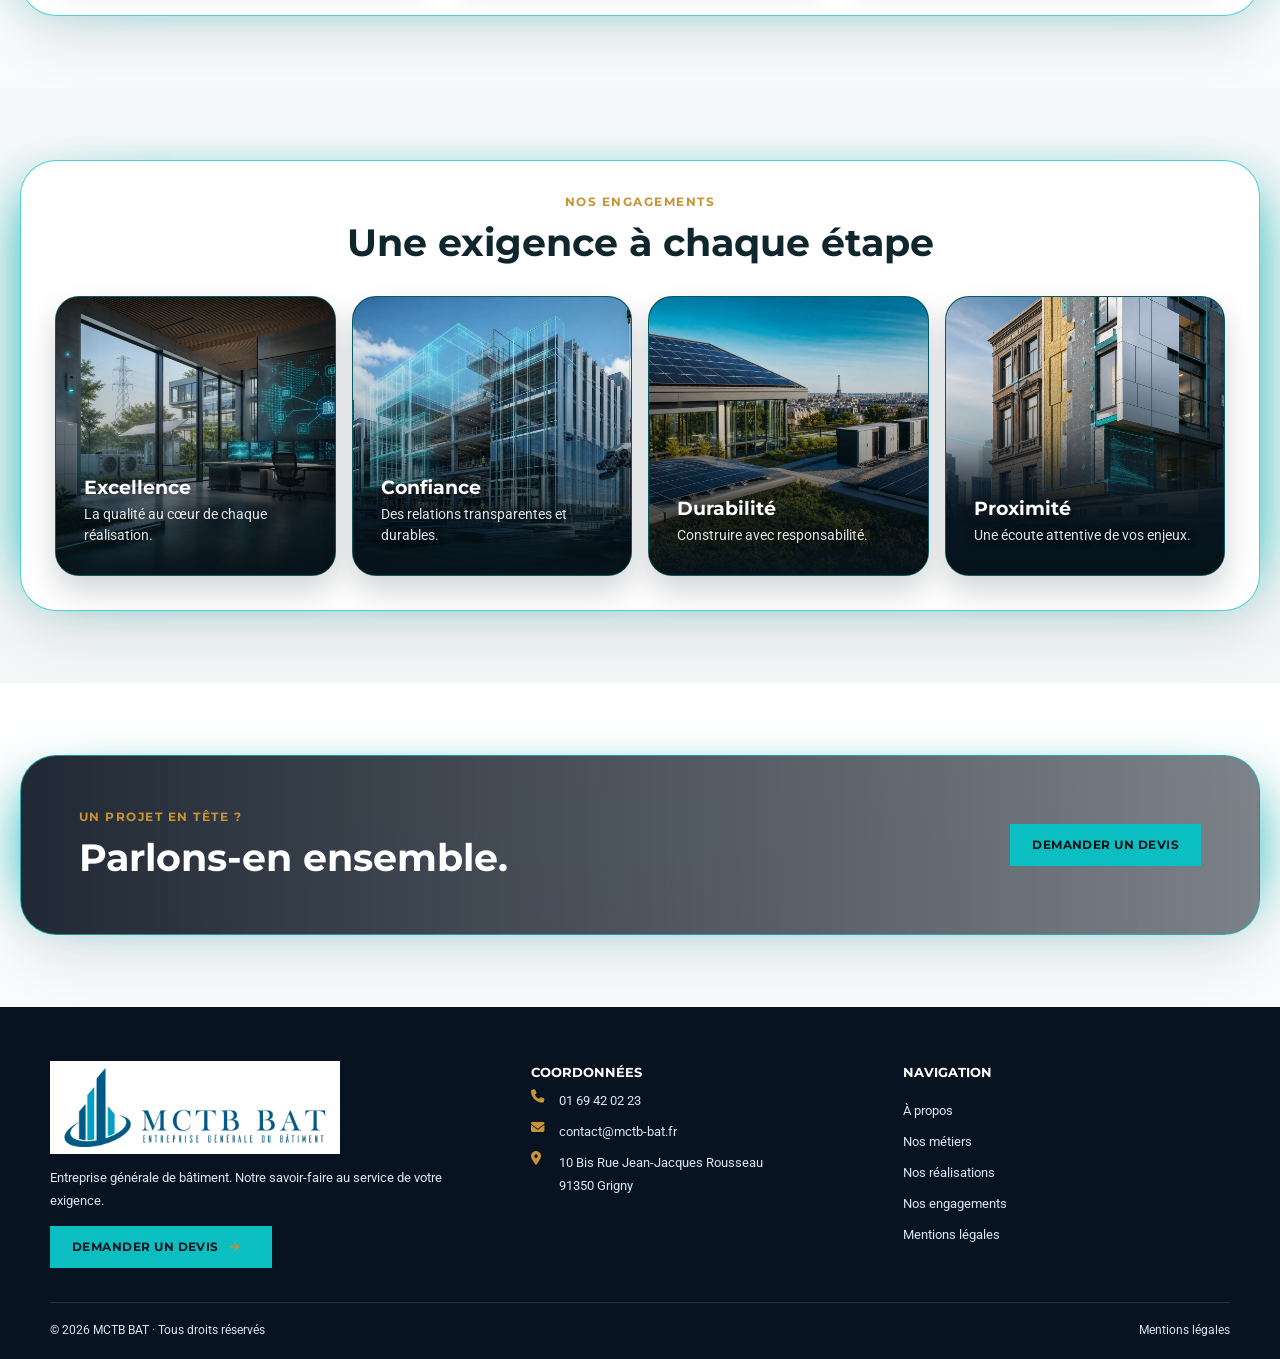
==== commit 524ffec6: "feat: modernize MCTB BAT responsive site" ====
--- a/index.html
+++ b/index.html
@@ -1,5 +1,6 @@
 <!DOCTYPE html>
 <html lang="fr">
+
 <head>
   <meta name="generator" content="HTML Tidy for HTML5 for Apple macOS version 5.8.0">
   <meta charset="utf-8">
@@ -7,21 +8,31 @@
   <title>MCTB BAT | Entreprise générale de bâtiment</title>
   <link rel="preconnect" href="https://fonts.googleapis.com">
   <link rel="preconnect" href="https://fonts.gstatic.com" crossorigin="">
-  <link href="https://fonts.googleapis.com/css2?family=Montserrat:wght@500;600;700;800&amp;family=Roboto:wght@400;500;700&amp;display=swap" rel="stylesheet">
+  <link
+    href="https://fonts.googleapis.com/css2?family=Montserrat:wght@500;600;700;800&amp;family=Roboto:wght@400;500;700&amp;display=swap"
+    rel="stylesheet">
   <link rel="stylesheet" href="https://cdnjs.cloudflare.com/ajax/libs/font-awesome/6.5.2/css/all.min.css">
-  <link rel="stylesheet" href="assets/css/style.css?v=stats-card-v3">
+  <link rel="stylesheet" href="assets/css/style.css?v=mobile-stats-v4">
 </head>
+
 <body data-page="index.html">
   <div data-header=""></div>
   <main>
-    <section class="hero hero-slider" style="--hero-image:url('https://images.unsplash.com/photo-1541888946425-d81bb19240f5?auto=format&amp;fit=crop&amp;w=2200&amp;q=90')">
+    <section class="hero home-hero">
+      <div class="hero-slides" aria-hidden="true">
+        <img class="hero-media is-active" src="assets/images/hero-construction-immeuble-v2.webp" alt=""
+          fetchpriority="high">
+        <img class="hero-media" src="assets/images/hero-facade-verre-v2.webp" alt="" decoding="async">
+        <img class="hero-media" src="assets/images/hero-energie-renouvelable-v2.webp" alt="" decoding="async">
+      </div>
       <div class="container hero-content reveal">
-        <span class="eyebrow">Construire avec exigence</span>
-        <h1>Bâtir aujourd'hui.<br>
-        Créer demain.</h1>
+
+        <h1>Bâtir aujourd’hui<br>
+          Créer demain</h1>
         <p>Construction, réhabilitation et aménagement partout en France.</p>
         <div class="hero-actions">
-          <a class="btn primary" href="metiers.html">Découvrir nos métiers </a><a class="btn outline" href="realisations.html">Nos réalisations</a>
+          <a class="btn primary" href="metiers.html">Découvrir nos métiers </a><a class="btn outline"
+            href="realisations.html">Nos réalisations</a>
         </div>
       </div>
     </section>
@@ -30,25 +41,19 @@
         <div class="stat">
           <i class="fa-regular fa-calendar-days" aria-hidden="true"></i>
           <div>
-            <strong>Depuis 2015</strong><span>Une expertise reconnue</span>
+            <strong class="stat-title-desktop">Depuis 2015</strong><strong class="stat-title-mobile">Depuis 2015</strong><span class="stat-copy-desktop">Une expertise reconnue</span><span class="stat-copy-mobile">Expertise</span>
           </div>
         </div>
         <div class="stat">
           <i class="fa-solid fa-users" aria-hidden="true"></i>
           <div>
-            <strong>11–50 collaborateurs</strong><span>Une équipe engagée</span>
+            <strong class="stat-title-desktop">11–50 collaborateurs</strong><strong class="stat-title-mobile">11–50</strong><span class="stat-copy-desktop">Une équipe engagée</span><span class="stat-copy-mobile">Collaborateurs</span>
           </div>
         </div>
         <div class="stat">
           <i class="fa-solid fa-location-dot" aria-hidden="true"></i>
           <div>
-            <strong>Partout en France</strong><span>Au plus près de vos projets</span>
-          </div>
-        </div>
-        <div class="stat">
-          <i class="fa-regular fa-handshake" aria-hidden="true"></i>
-          <div>
-            <strong>Entreprise familiale</strong><span>Proximité &amp; confiance</span>
+            <strong class="stat-title-desktop">Partout en France</strong><strong class="stat-title-mobile">France</strong><span class="stat-copy-desktop">Au plus près de vos projets</span><span class="stat-copy-mobile">Proximité</span>
           </div>
         </div>
       </div>
@@ -57,25 +62,63 @@
       <div class="container intro reveal">
         <div class="about-copy">
           <span class="eyebrow">À propos</span>
-          <h2>Une expertise solide.<br>Des projets qui durent.</h2>
-          <p>Depuis 2015, MCTB BAT réalise des projets de construction, de réhabilitation et d'aménagement partout en France.</p>
-          <a class="btn primary" href="a-propos.html">Découvrir notre histoire <i class="fa-solid fa-arrow-right"></i></a>
+          <h2>Une expertise solide.</h2>
+          <p>Depuis 2015, nous construisons vos projets partout en France.</p>
+          <a class="btn primary" href="a-propos.html">Découvrir notre histoire <i
+              class="fa-solid fa-arrow-right"></i></a>
         </div>
-        <div class="about-visuals"><div class="about-main-photo"><img src="https://images.unsplash.com/photo-1497366754035-f200968a6e72?auto=format&amp;fit=crop&amp;w=1100&amp;q=85" alt="Aménagement intérieur d'un espace professionnel"></div><img class="about-detail-photo" src="https://images.unsplash.com/photo-1541888946425-d81bb19240f5?auto=format&amp;fit=crop&amp;w=500&amp;q=85" alt="Détail d'un chantier de construction"></div>
+        <div class="about-visuals">
+          <div class="about-main-photo"><img
+              src="https://images.unsplash.com/photo-1497366754035-f200968a6e72?auto=format&amp;fit=crop&amp;w=2400&amp;q=90"
+              alt="Aménagement intérieur d'un espace professionnel"></div><img class="about-detail-photo"
+            src="https://images.unsplash.com/photo-1541888946425-d81bb19240f5?auto=format&amp;fit=crop&amp;w=1200&amp;q=90"
+            alt="Détail d'un chantier de construction">
+        </div>
       </div>
-      <div class="about-proof-band"><div class="container about-proofs"><div><i class="fa-regular fa-gem"></i><span><b>10+ ans</b>d'expérience</span></div><div><i class="fa-solid fa-map-location-dot"></i><span><b>Partout</b>en France</span></div><div><i class="fa-solid fa-award"></i><span><b>Qualité</b>certifiée</span></div></div></div>
     </section>
     <section class="section expertise-section">
       <div class="container">
-        <div class="expertise-heading"><div><span class="eyebrow">Nos expertises</span><h2>Une maîtrise complète,<br>pour chaque ambition.</h2></div><p>De la première étude à la livraison, nous réunissons les savoir-faire essentiels à la réussite de vos opérations.</p></div>
+        <div class="expertise-heading">
+          <div><span class="eyebrow">Nos expertises</span>
+            <h2>Une maîtrise complète,<br>pour chaque ambition.</h2>
+          </div>
+          <p>De la première étude à la livraison, nous réunissons les savoir-faire essentiels à la réussite de vos
+            opérations.</p>
+        </div>
         <div class="expertise-grid reveal">
-          <a class="expertise-card" href="metiers.html"><img src="https://images.unsplash.com/photo-1504917595217-d4dc5ebe6122?auto=format&amp;fit=crop&amp;w=900&amp;q=85" alt="Chantier de construction"><div><span>01</span><h3>Construction</h3><p>Des bâtiments fiables, maîtrisés et pensés pour durer.</p><b>Découvrir <i class="fa-solid fa-arrow-right"></i></b></div></a>
-          <a class="expertise-card" href="metiers.html"><img src="https://images.unsplash.com/photo-1542621334-a254cf47733d?auto=format&amp;fit=crop&amp;w=900&amp;q=85" alt="Bâtiment réhabilité"><div><span>02</span><h3>Réhabilitation</h3><p>Valoriser l'existant, améliorer les usages, préserver l'essentiel.</p><b>Découvrir <i class="fa-solid fa-arrow-right"></i></b></div></a>
-          <a class="expertise-card" href="metiers.html"><img src="https://images.unsplash.com/photo-1497366754035-f200968a6e72?auto=format&amp;fit=crop&amp;w=900&amp;q=85" alt="Espace de bureaux aménagé"><div><span>03</span><h3>Aménagement</h3><p>Des lieux de vie et de travail à votre image.</p><b>Découvrir <i class="fa-solid fa-arrow-right"></i></b></div></a>
-        </div><div class="expertise-action"><a class="btn dark" href="metiers.html">Voir toutes nos expertises <i class="fa-solid fa-arrow-right"></i></a></div>
+          <a class="expertise-card" href="metiers.html"><img
+              src="https://images.unsplash.com/photo-1504917595217-d4dc5ebe6122?auto=format&amp;fit=crop&amp;w=1800&amp;q=90"
+              alt="Chantier de construction">
+            <div><span>01</span>
+              <h3>Construction</h3>
+              <p>Des bâtiments fiables, maîtrisés et pensés pour durer.</p><b>Découvrir <i
+                  class="fa-solid fa-arrow-right"></i></b>
+            </div>
+          </a>
+          <a class="expertise-card" href="metiers.html"><img
+              src="https://images.unsplash.com/photo-1542621334-a254cf47733d?auto=format&amp;fit=crop&amp;w=1800&amp;q=90"
+              alt="Bâtiment réhabilité">
+            <div><span>02</span>
+              <h3>Réhabilitation</h3>
+              <p>Valoriser l'existant, améliorer les usages, préserver l'essentiel.</p><b>Découvrir <i
+                  class="fa-solid fa-arrow-right"></i></b>
+            </div>
+          </a>
+          <a class="expertise-card" href="metiers.html"><img
+              src="https://images.unsplash.com/photo-1497366754035-f200968a6e72?auto=format&amp;fit=crop&amp;w=1800&amp;q=90"
+              alt="Espace de bureaux aménagé">
+            <div><span>03</span>
+              <h3>Aménagement</h3>
+              <p>Des lieux de vie et de travail à votre image.</p><b>Découvrir <i
+                  class="fa-solid fa-arrow-right"></i></b>
+            </div>
+          </a>
+        </div>
+        <div class="expertise-action"><a class="btn dark" href="metiers.html">Voir toutes nos expertises <i
+              class="fa-solid fa-arrow-right"></i></a></div>
       </div>
     </section>
-    <section class="section">
+    <section class="section projects-showcase">
       <div class="container">
         <div class="section-head">
           <span class="eyebrow">Nos réalisations</span>
@@ -83,21 +126,27 @@
         </div>
         <div class="project-grid reveal">
           <article class="project-card">
-            <img src="https://images.unsplash.com/photo-1487958449943-2429e8be8625?auto=format&amp;fit=crop&amp;w=800&amp;q=80" alt="Groupe scolaire">
+            <img
+              src="https://images.unsplash.com/photo-1487958449943-2429e8be8625?auto=format&amp;fit=crop&amp;w=1600&amp;q=90"
+              alt="Groupe scolaire">
             <div class="project-copy">
               <span class="tag">Équipement public</span>
               <h3>Groupe scolaire</h3><a class="inline-link" href="projet.html">Voir le projet </a>
             </div>
           </article>
           <article class="project-card">
-            <img src="https://images.unsplash.com/photo-1497366811353-6870744d04b2?auto=format&amp;fit=crop&amp;w=800&amp;q=80" alt="Immeuble de bureaux">
+            <img
+              src="https://images.unsplash.com/photo-1497366811353-6870744d04b2?auto=format&amp;fit=crop&amp;w=1600&amp;q=90"
+              alt="Immeuble de bureaux">
             <div class="project-copy">
               <span class="tag">Bureaux</span>
               <h3>Immeuble de bureaux</h3><a class="inline-link" href="projet.html">Voir le projet </a>
             </div>
           </article>
           <article class="project-card">
-            <img src="https://images.unsplash.com/photo-1600585154340-be6161a56a0c?auto=format&amp;fit=crop&amp;w=800&amp;q=80" alt="Résidence moderne">
+            <img
+              src="https://images.unsplash.com/photo-1600585154340-be6161a56a0c?auto=format&amp;fit=crop&amp;w=1600&amp;q=90"
+              alt="Résidence moderne">
             <div class="project-copy">
               <span class="tag">Logements</span>
               <h3>Résidence moderne</h3><a class="inline-link" href="projet.html">Voir le projet </a>
@@ -106,7 +155,7 @@
         </div>
       </div>
     </section>
-    <section class="section alt">
+    <section class="section alt commitments-showcase">
       <div class="container">
         <div class="section-head">
           <span class="eyebrow">Nos engagements</span>
@@ -132,7 +181,7 @@
         </div>
       </div>
     </section>
-    <section class="cta">
+    <section class="cta home-cta">
       <div class="container cta-wrap">
         <div>
           <span class="eyebrow">Un projet en tête ?</span>
@@ -142,6 +191,7 @@
     </section>
   </main>
   <div data-footer=""></div>
-  <script src="assets/js/app.js"></script>
+  <script src="assets/js/app.js?v=header-ai-palette-v3"></script>
 </body>
+
 </html>
--- a/assets/css/style.css
+++ b/assets/css/style.css
@@ -1,13 +1,979 @@
-:root{--navy:#06131a;--blue:#0bbec1;--gold:#c79336;--white:#fff;--light:#f4f7f7;--ink:#10262d;--muted:#607176;--line:#dce6e6;--shadow:0 15px 35px rgba(3,22,29,.12)}*{box-sizing:border-box}html{scroll-behavior:smooth}body{margin:0;color:var(--ink);font:15px/1.7 Roboto,Arial,sans-serif;background:#fff}h1,h2,h3,h4,.brand{font-family:Montserrat,Arial,sans-serif;line-height:1.16}h1{font-size:clamp(2.3rem,5vw,4.8rem);margin:.2em 0 .36em}h2{font-size:clamp(1.75rem,3vw,2.8rem);margin:.1em 0 .45em}h3{font-size:1.08rem;margin:.4em 0}a{color:inherit;text-decoration:none}img{max-width:100%;display:block}.container{width:min(1180px,calc(100% - 40px));margin:auto}.eyebrow{display:block;color:var(--gold);font:700 .72rem Montserrat;letter-spacing:.13em;text-transform:uppercase;margin-bottom:12px}.section{padding:92px 0}.section.alt{background:var(--light)}.section-head{max-width:660px;margin:0 auto 42px;text-align:center}.btn{display:inline-flex;align-items:center;gap:10px;padding:13px 21px;border:1px solid transparent;font:700 .72rem Montserrat;letter-spacing:.04em;text-transform:uppercase;cursor:pointer;transition:.25s}.btn:hover{transform:translateY(-3px);box-shadow:0 10px 20px rgba(0,0,0,.18)}.btn.primary{background:var(--blue);color:var(--navy)}.btn.outline{border-color:var(--gold);color:#fff}.btn.dark{border-color:var(--blue);color:var(--navy)}
-.site-header{position:fixed;z-index:20;top:0;width:100%;height:76px;background:#fff;box-shadow:0 3px 16px rgba(3,22,29,.1)}.nav-wrap{height:100%;display:flex;align-items:center;justify-content:space-between;gap:18px}.brand{display:flex;align-items:center;gap:9px;font-size:1.3rem;font-weight:800;white-space:nowrap;letter-spacing:.05em}.brand-mark{width:32px;height:38px;display:grid;grid-template-columns:repeat(3,1fr);gap:2px;align-items:end}.brand-mark i{display:block;background:var(--blue);box-shadow:0 0 8px rgba(11,190,193,.42)}.brand-mark i:nth-child(1){height:19px}.brand-mark i:nth-child(2){height:33px}.brand-mark i:nth-child(3){height:27px;background:#087f89}.brand b{color:var(--blue)}.brand small{display:block;color:var(--blue);font:600 .38rem Montserrat;letter-spacing:.13em;margin-top:3px}.nav-links{display:flex;align-items:center;gap:21px;font:700 .59rem Montserrat;text-transform:uppercase}.nav-links a{padding:28px 0 25px;border-bottom:3px solid transparent}.nav-links a.active{border-color:var(--blue)}.header-phone{background:var(--blue);padding:10px 13px;font:700 .65rem Montserrat;white-space:nowrap}.nav-toggle{display:none;border:0;background:transparent;font-size:1.5rem;color:var(--navy)}
-.site-header{height:92px;border-bottom:2px solid rgba(11,190,193,.35);box-shadow:0 2px 12px rgba(3,22,29,.08)}.nav-wrap{gap:30px}.brand{font-size:1.55rem}.brand-mark{width:38px;height:45px}.brand-mark i:nth-child(1){height:24px}.brand-mark i:nth-child(2){height:40px}.brand-mark i:nth-child(3){height:33px}.brand small{font-size:.42rem}.nav-links{flex:1;justify-content:center;gap:48px;font-size:.9rem;letter-spacing:-.02em}.nav-links a{padding:34px 0 29px;border-bottom-width:5px}.header-phone{padding:14px 19px;font-size:.78rem;letter-spacing:.04em;box-shadow:0 5px 12px rgba(11,190,193,.18)}.header-phone i{margin-right:6px}.hero{padding-top:92px}.page-hero{padding-top:166px}@media(max-width:1000px){.nav-links{gap:22px;font-size:.72rem}}@media(max-width:680px){.site-header{height:66px}.hero{padding-top:66px}.page-hero{padding-top:125px}}
-.hero{position:relative;isolation:isolate;min-height:800px;padding-top:76px;display:flex;align-items:center;overflow:hidden;color:#fff;background:#0D182A}.hero:before{content:'';position:absolute;z-index:-1;inset:0;background:linear-gradient(90deg,rgba(7,17,30,.96) 0%,rgba(7,17,30,.82) 38%,rgba(7,17,30,.24) 72%),var(--hero-image) center/cover;transition:.55s}.hero-content{max-width:760px;padding-bottom:80px}.hero h1{font-size:clamp(3.2rem,5.8vw,6rem);letter-spacing:-.05em}.hero p{max-width:580px;color:#e8edf5;font-size:1.18rem}.hero .accent{color:var(--gold)}.hero-actions{display:flex;gap:18px;flex-wrap:wrap;margin-top:30px}.stats{position:relative;z-index:2;margin-top:-65px;padding-bottom:65px;background:#fff;color:var(--navy)}.stats-grid{display:grid;grid-template-columns:repeat(4,minmax(0,1fr))}.stat{padding:25px;display:flex;gap:14px;align-items:center;min-width:0}.stat i{color:var(--blue);font-size:1.8rem}.stat strong{display:block;font:800 .84rem Montserrat}.stat span{font-size:.76rem;color:#30466a}.hero+.stats{margin-top:-65px;background:#fff}.stats .stats-grid{width:88.5%;max-width:none;margin:0 auto;overflow:hidden;border:1px solid var(--line);border-radius:20px;background:#fff;box-shadow:0 6px 16px rgba(3,22,29,.08)}.stats .stat{min-height:130px;padding:24px 66px;gap:26px;border-left:1px solid var(--line)}.stats .stat:first-child{border-left:0}.stats .stat i{flex:0 0 auto;font-size:2.85rem;line-height:1}.stats .stat strong{font-size:1rem}.stats .stat span{font-size:1rem}
+:root{--navy:#06131a;--blue:#0bbec1;--gold:#c79336;--white:#fff;--light:#f4f7f7;--ink:#10262d;--muted:#607176;--line:#dce6e6;--shadow:0 15px 35px rgba(3,22,29,.12)}*{box-sizing:border-box}html{scroll-behavior:smooth}body{margin:0;overflow-x:hidden;color:var(--ink);font:15px/1.7 Roboto,Arial,sans-serif;background:#fff}h1,h2,h3,h4,.brand{font-family:Montserrat,Arial,sans-serif;line-height:1.16}h1{font-size:clamp(2.3rem,5vw,4.8rem);margin:.2em 0 .36em}h2{font-size:clamp(1.75rem,3vw,2.8rem);margin:.1em 0 .45em}h3{font-size:1.08rem;margin:.4em 0}a{color:inherit;text-decoration:none}img{max-width:100%;display:block}.container{width:min(1180px,calc(100% - 40px));margin:auto}.eyebrow{display:block;color:var(--gold);font:700 .72rem Montserrat;letter-spacing:.13em;text-transform:uppercase;margin-bottom:12px}.section{padding:92px 0}.section.alt{background:var(--light)}.section-head{max-width:660px;margin:0 auto 42px;text-align:center}.btn{display:inline-flex;align-items:center;gap:10px;padding:13px 21px;border:1px solid transparent;font:700 .72rem Montserrat;letter-spacing:.04em;text-transform:uppercase;cursor:pointer;transition:.25s}.btn:hover{transform:translateY(-3px);box-shadow:0 10px 20px rgba(0,0,0,.18)}.btn.primary{background:var(--blue);color:var(--navy)}.btn.outline{border-color:var(--gold);color:#fff}.btn.dark{border-color:var(--blue);color:var(--navy)}
+.site-header{position:fixed;z-index:20;top:0;width:100%;height:76px;background:#fff;box-shadow:0 3px 16px rgba(3,22,29,.1)}.nav-wrap{height:100%;display:flex;align-items:center;justify-content:space-between;gap:18px}.brand{display:flex;align-items:center;flex:0 0 auto}.brand-logo{display:block;width:245px;height:auto}.nav-links{display:flex;align-items:center;gap:21px;font:700 .59rem Montserrat;text-transform:uppercase}.nav-links a{padding:28px 0 25px;border-bottom:3px solid transparent}.nav-links a.active{border-color:var(--blue)}.header-phone{background:var(--blue);padding:10px 13px;font:700 .65rem Montserrat;white-space:nowrap}.nav-toggle{display:none;border:0;background:transparent;font-size:1.5rem;color:var(--navy)}
+.site-header{height:92px;border-bottom:2px solid rgba(11,190,193,.35);box-shadow:0 2px 12px rgba(3,22,29,.08)}.nav-wrap{gap:30px}.nav-links{flex:1;justify-content:center;gap:48px;font-size:.9rem;letter-spacing:-.02em}.nav-links a{padding:34px 0 29px;border-bottom-width:5px}.header-phone{padding:14px 19px;font-size:.78rem;letter-spacing:.04em;box-shadow:0 5px 12px rgba(11,190,193,.18)}.header-phone i{margin-right:6px}.hero{padding-top:92px}.page-hero{padding-top:166px}@media(max-width:1000px){.brand-logo{width:210px}.nav-links{gap:22px;font-size:.72rem}}@media(max-width:680px){.site-header{height:66px}.brand-logo{width:185px}.hero{padding-top:66px}.page-hero{padding-top:125px}}
+.hero{position:relative;isolation:isolate;min-height:800px;padding-top:76px;display:flex;align-items:center;overflow:hidden;color:#fff;background:#0D182A}.hero:before{content:'';position:absolute;z-index:-1;inset:0;background:linear-gradient(90deg,rgba(7,17,30,.96) 0%,rgba(7,17,30,.82) 38%,rgba(7,17,30,.24) 72%),var(--hero-image) center/cover;transition:.55s}.hero-content{max-width:760px;padding-bottom:80px}.hero h1{font-size:clamp(3.2rem,5.8vw,6rem);letter-spacing:-.05em}.hero p{max-width:580px;color:#e8edf5;font-size:1.18rem}.hero .accent{color:var(--gold)}.hero-actions{display:flex;gap:18px;flex-wrap:wrap;margin-top:30px}.stats{position:relative;z-index:2;margin-top:-78px;padding-bottom:78px;background:transparent;color:var(--navy)}.stats-grid{display:grid;grid-template-columns:repeat(3,minmax(0,1fr));grid-auto-rows:1fr}.stat{display:flex;align-items:center;gap:24px;min-width:0;min-height:156px;padding:32px 44px}.stat i{flex:0 0 auto;color:var(--blue);font-size:2.85rem;line-height:1}.stat strong{display:block;font:800 1rem Montserrat}.stat span{display:block;margin-top:3px;color:#30466a;font-size:1rem}.hero+.stats{margin-top:-78px;background:transparent}.stats .stats-grid{width:min(1280px,calc(100% - 64px));max-width:none;margin:0 auto;overflow:hidden;border:1px solid var(--line);border-radius:22px;background:#fff;box-shadow:0 12px 28px rgba(3,22,29,.11)}.stats .stat{border-left:1px solid var(--line)}.stats .stat:first-child{border-left:0}
 .intro{display:grid;grid-template-columns:1.05fr .95fr;gap:65px;align-items:center}.photo-frame{position:relative;padding:0 0 25px 25px}.photo-frame:before{content:'';position:absolute;inset:25px 25px 0 0;background:var(--gold);z-index:-1}.photo-frame img{width:100%;height:355px;object-fit:cover}.cards{display:grid;grid-template-columns:repeat(3,1fr);gap:20px}.service-card{min-height:245px;padding:28px 22px;border:1px solid var(--line);background:#fff;transition:.25s}.service-card:hover{transform:translateY(-7px);box-shadow:var(--shadow);border-color:var(--gold)}.service-card i{font-size:2rem;color:var(--gold)}.service-card p,.project-card p{font-size:.87rem;color:var(--muted)}.project-grid{display:grid;grid-template-columns:repeat(3,1fr);gap:22px}.project-card{background:#fff;box-shadow:0 5px 18px rgba(13,24,42,.08);overflow:hidden}.project-card img{width:100%;height:220px;object-fit:cover;transition:.4s}.project-card:hover img{transform:scale(1.05)}.project-card .project-copy{padding:19px}.tag{font:700 .62rem Montserrat;letter-spacing:.08em;text-transform:uppercase;color:var(--gold)}.project-card h3{font-size:1rem}.inline-link{font:700 .72rem Montserrat;text-transform:uppercase;color:var(--navy)}.inline-link i{color:var(--gold);margin-left:4px}.commitments{display:grid;grid-template-columns:repeat(4,1fr);gap:25px}.commitment{text-align:center}.commitment i{font-size:1.8rem;color:var(--gold)}.commitment p{font-size:.86rem;color:var(--muted)}.cta{background:linear-gradient(90deg,rgba(13,24,42,.98),rgba(13,24,42,.78)),url('https://images.unsplash.com/photo-1541888946425-d81bb19240f5?auto=format&fit=crop&w=1800&q=80') center/cover;color:#fff;padding:75px 0}.cta-wrap{display:flex;align-items:center;justify-content:space-between;gap:30px}.cta h2{margin:0;max-width:650px}
 .about-showcase{padding:110px 0 0;background:#fff}.about-showcase .intro{padding-bottom:85px;grid-template-columns:.9fr 1.1fr;gap:72px}.about-copy{max-width:510px}.about-copy h2{font-size:clamp(2.3rem,3.6vw,4rem);letter-spacing:-.05em}.about-copy p{font-size:1.18rem;max-width:465px;margin:25px 0 32px}.about-visuals{position:relative;min-height:500px;padding:25px 35px 0 0}.about-visuals:before{content:'';position:absolute;inset:0 0 0 30px;border:2px solid var(--gold);z-index:0}.about-main-photo{position:relative;z-index:1;height:435px;background:var(--navy);padding:24px 0 0 24px}.about-main-photo img{width:100%;height:100%;object-fit:cover}.about-detail-photo{position:absolute;z-index:2;right:-55px;bottom:0;width:200px;height:275px;object-fit:cover;border:7px solid #fff}.about-proof-band{background:var(--navy);color:#fff}.about-proofs{display:grid;grid-template-columns:repeat(3,1fr);padding:25px 0}.about-proofs>div{display:flex;justify-content:center;align-items:center;gap:22px;border-right:1px solid var(--gold)}.about-proofs>div:last-child{border:0}.about-proofs i{font-size:2.5rem;color:var(--gold)}.about-proofs span{text-transform:uppercase;font:500 1rem Montserrat;letter-spacing:.06em}.about-proofs b{display:block;font-size:1.45rem}.cards{display:grid;grid-template-columns:repeat(3,1fr);gap:20px}.service-card{min-height:245px;padding:28px 22px;border:1px solid var(--line);background:#fff;transition:.25s}
 .expertise-section{background:var(--light)}.expertise-heading{display:flex;justify-content:space-between;align-items:end;gap:50px;margin-bottom:42px}.expertise-heading h2{font-size:clamp(2.2rem,3.4vw,3.7rem);letter-spacing:-.05em}.expertise-heading p{max-width:370px;margin:0 0 10px;color:var(--muted)}.expertise-grid{display:grid;grid-template-columns:repeat(3,1fr);gap:18px}.expertise-card{position:relative;min-height:440px;overflow:hidden;color:#fff;background:var(--navy);isolation:isolate}.expertise-card:before{content:'';position:absolute;inset:0;z-index:-1;background:linear-gradient(0deg,rgba(7,17,30,.94),rgba(7,17,30,.05) 75%)}.expertise-card img{position:absolute;inset:0;z-index:-2;width:100%;height:100%;object-fit:cover;transition:transform .55s}.expertise-card:hover img{transform:scale(1.08)}.expertise-card>div{position:absolute;bottom:0;padding:28px}.expertise-card span{font:700 .75rem Montserrat;color:var(--gold);letter-spacing:.1em}.expertise-card h3{font-size:1.6rem}.expertise-card p{min-height:50px;margin:0 0 17px;font-size:.9rem}.expertise-card b{font:700 .7rem Montserrat;text-transform:uppercase;letter-spacing:.06em}.expertise-card b i{color:var(--gold);margin-left:8px}.expertise-action{text-align:center;margin-top:35px}
 .page-hero{padding:150px 0 72px;background:linear-gradient(100deg,rgba(13,24,42,.95),rgba(13,24,42,.62)),url('https://images.unsplash.com/photo-1486406146926-c627a92ad1ab?auto=format&fit=crop&w=1800&q=80') center/cover;color:white}.breadcrumb{font-size:.8rem;color:#d8e0ea}.breadcrumb a{color:var(--gold)}.split{display:grid;grid-template-columns:1fr 1fr;gap:60px;align-items:start}.values{display:grid;grid-template-columns:1fr 1fr;gap:18px}.value{padding:18px;border-left:2px solid var(--gold);background:var(--light)}.value i{color:var(--gold)}.filter-bar{display:flex;flex-wrap:wrap;justify-content:center;gap:8px;margin-bottom:35px}.filter-bar button{border:0;background:#fff;padding:9px 13px;font:700 .65rem Montserrat;text-transform:uppercase;cursor:pointer}.filter-bar button.active,.filter-bar button:hover{background:var(--gold)}.large-project{display:grid;grid-template-columns:1.15fr .85fr;gap:45px}.large-project>img{width:100%;height:440px;object-fit:cover}.detail-list{list-style:none;padding:0;border-top:1px solid var(--line)}.detail-list li{padding:12px 0;border-bottom:1px solid var(--line);display:flex;justify-content:space-between}.detail-list b{font-family:Montserrat}.article-grid{display:grid;grid-template-columns:repeat(3,1fr);gap:22px}.article{border:1px solid var(--line);background:#fff}.article img{height:190px;width:100%;object-fit:cover}.article div{padding:20px}.article time{font-size:.72rem;color:var(--gold);font-weight:700}.contact-grid{display:grid;grid-template-columns:.8fr 1.2fr;gap:35px}.contact-info{background:var(--navy);padding:38px;color:#fff}.contact-info a,.contact-info p{display:block;border-bottom:1px solid rgba(255,255,255,.15);padding:14px 0;margin:0}.contact-info i{color:var(--gold);width:24px}.contact-form{padding:35px;background:var(--light)}.form-row{display:grid;grid-template-columns:1fr 1fr;gap:15px}.field{margin-bottom:14px}.field label{display:block;font:700 .7rem Montserrat;text-transform:uppercase;margin-bottom:5px}.field input,.field textarea{width:100%;padding:12px;border:1px solid #d8dde5;background:white;font:inherit}.field textarea{min-height:120px;resize:vertical}.form-message{margin:12px 0 0;color:#297b45;font-weight:700}.map{background:linear-gradient(rgba(13,24,42,.52),rgba(13,24,42,.52)),url('https://images.unsplash.com/photo-1558618666-fcd25c85cd64?auto=format&fit=crop&w=1800&q=80') center/cover;color:#fff;text-align:center;padding:100px 25px}.legal h2{font-size:1.4rem;margin-top:38px}.legal p{color:#586579}
-.site-footer{background:#081321;color:#dce5f0}.footer-top{padding:54px 0 34px;display:grid;grid-template-columns:1.2fr .9fr .9fr;gap:45px}.site-footer h3{color:#fff;font-size:.8rem;text-transform:uppercase}.site-footer p,.site-footer li{font-size:.84rem}.site-footer ul{list-style:none;padding:0}.site-footer li{padding:4px 0}.site-footer i{color:var(--gold);width:21px}.footer-bottom{border-top:1px solid rgba(255,255,255,.12);padding:18px 0;display:flex;justify-content:space-between;font-size:.72rem}.reveal{opacity:0;transform:translateY(18px);transition:.6s}.reveal.visible{opacity:1;transform:none}
-@media(max-width:900px){.nav-links{gap:12px;font-size:.52rem}.header-phone{display:none}.cards,.project-grid{grid-template-columns:repeat(2,1fr)}.stats-grid{grid-template-columns:repeat(2,minmax(0,1fr))}.stats .stat:nth-child(3){border-left:0}.stats .stat:nth-child(n+3){border-top:1px solid var(--line)}.commitments{grid-template-columns:repeat(2,1fr)}.footer-top{grid-template-columns:1fr 1fr}.large-project{gap:25px}}@media(max-width:680px){.site-header{height:66px}.nav-links{display:none;position:absolute;top:66px;left:0;right:0;background:#fff;padding:8px 20px;box-shadow:0 10px 15px rgba(0,0,0,.1)}.nav-links.open{display:flex;flex-direction:column;align-items:stretch}.nav-links a{padding:12px 0;border-bottom:1px solid var(--line)}.nav-toggle{display:block}.hero{padding-top:66px;min-height:650px}.section{padding:60px 0}.intro,.split,.large-project,.contact-grid{grid-template-columns:1fr;gap:32px}.cards,.project-grid,.article-grid,.stats-grid{grid-template-columns:1fr}.stats .stat{padding:20px 24px;border-left:0}.stats .stat:nth-child(n+2){border-top:1px solid var(--line)}.cta-wrap,.footer-bottom{align-items:flex-start;flex-direction:column}.footer-top{grid-template-columns:1fr;gap:20px}.form-row{grid-template-columns:1fr}.page-hero{padding:125px 0 55px}.large-project>img{height:280px}.photo-frame img{height:280px}}
+.site-footer{background:#081321;color:#dce5f0}.site-footer .brand{width:max-content;max-width:100%;padding:7px 10px;background:#fff}.site-footer .brand-logo{width:270px;max-width:100%}.footer-top{padding:54px 0 34px;display:grid;grid-template-columns:1.2fr .9fr .9fr;gap:45px}.site-footer h3{color:#fff;font-size:.8rem;text-transform:uppercase}.site-footer p,.site-footer li{font-size:.84rem}.site-footer ul{list-style:none;padding:0}.site-footer li{padding:4px 0}.site-footer i{color:var(--gold);width:21px}.footer-bottom{border-top:1px solid rgba(255,255,255,.12);padding:18px 0;display:flex;justify-content:space-between;font-size:.72rem}.reveal{opacity:0;transform:translateY(18px);transition:.6s}.reveal.visible{opacity:1;transform:none}
+.site-footer .footer-contact-row{display:flex;align-items:flex-start;gap:7px;padding:4px 0;font-size:.84rem;font-style:normal}.footer-nav-mobile,.footer-tagline-mobile{display:none}
+@media(max-width:900px){.nav-links{gap:12px;font-size:.52rem}.header-phone{display:none}.cards,.project-grid{grid-template-columns:repeat(2,1fr)}.stats .stats-grid{width:calc(100% - 40px)}.stats .stat{gap:16px;min-height:138px;padding:24px}.stats .stat i{font-size:2.35rem}.stats .stat strong,.stats .stat span{font-size:.86rem}.commitments{grid-template-columns:repeat(2,1fr)}.footer-top{grid-template-columns:1fr 1fr}.large-project{gap:25px}}@media(max-width:680px){.site-header{height:66px}.nav-links{display:none;position:absolute;top:66px;left:0;right:0;background:#fff;padding:8px 20px;box-shadow:0 10px 15px rgba(0,0,0,.1)}.nav-links.open{display:flex;flex-direction:column;align-items:stretch}.nav-links a{padding:12px 0;border-bottom:1px solid var(--line)}.nav-toggle{display:block}.hero{padding-top:66px;min-height:650px}.section{padding:60px 0}.intro,.split,.large-project,.contact-grid{grid-template-columns:1fr;gap:32px}.cards,.project-grid,.article-grid{grid-template-columns:1fr}.stats{margin-top:-54px;padding-bottom:54px}.hero+.stats{margin-top:-54px}.stats .stats-grid{grid-template-columns:1fr;width:calc(100% - 32px);border-radius:18px}.stats .stat{min-height:112px;padding:20px 26px;border-top:1px solid var(--line);border-left:0}.stats .stat:first-child{border-top:0}.stats .stat i{width:42px;font-size:2.25rem;text-align:center}.stats .stat strong{font-size:.92rem}.stats .stat span{font-size:.88rem}.cta-wrap,.footer-bottom{align-items:flex-start;flex-direction:column}.footer-top{grid-template-columns:1fr;gap:20px}.form-row{grid-template-columns:1fr}.page-hero{padding:125px 0 55px}.large-project>img{height:280px}.photo-frame img{height:280px}}
 @media(max-width:900px){.about-showcase .intro{grid-template-columns:1fr;gap:45px}.about-copy{max-width:650px}.about-visuals{max-width:680px;width:calc(100% - 55px)}}@media(max-width:680px){.about-showcase{padding-top:70px}.about-showcase .intro{padding-bottom:55px}.about-copy h2{font-size:2.55rem}.about-copy p{font-size:1rem}.about-visuals{min-height:335px;width:calc(100% - 25px);padding:14px 20px 0 0}.about-main-photo{height:290px;padding:14px 0 0 14px}.about-detail-photo{width:115px;height:145px;right:-18px;border-width:4px}.about-proofs{grid-template-columns:1fr;padding:5px 0}.about-proofs>div{justify-content:flex-start;padding:16px 20px;border-right:0;border-bottom:1px solid rgba(246,166,35,.45)}.about-proofs>div:last-child{border-bottom:0}.about-proofs i{font-size:1.8rem}.about-proofs b{font-size:1.05rem}.about-proofs span{font-size:.72rem}}
 @media(max-width:900px){.expertise-heading{align-items:start;flex-direction:column;gap:12px}.expertise-grid{grid-template-columns:1fr 1fr}.expertise-card:last-child{grid-column:1/-1;min-height:330px}}@media(max-width:680px){.expertise-grid{grid-template-columns:1fr}.expertise-card,.expertise-card:last-child{grid-column:auto;min-height:360px}.expertise-heading h2{font-size:2.45rem}}
 .hero+.stats .stats-grid{gap:0}.hero+.stats .stat{margin:0!important;border-radius:0!important}
+
+/* Mobile phones */
+@media(max-width:680px){
+  .container{width:calc(100% - 32px)}
+  body{font-size:14px}
+  h1{font-size:clamp(2.25rem,11vw,3.15rem)}
+  h2{font-size:clamp(1.75rem,8vw,2.4rem)}
+  .site-header .nav-wrap{gap:12px}
+  .nav-toggle{flex:0 0 44px;width:44px;height:44px;padding:0}
+  .nav-links.open{max-height:calc(100vh - 66px);overflow-y:auto}
+  .hero{min-height:620px}
+  .hero-content{padding:72px 0 88px}
+  .hero h1{font-size:clamp(2.65rem,13vw,3.5rem);line-height:1.04;letter-spacing:-.04em}
+  .hero p{font-size:1rem;line-height:1.55}
+  .hero-actions{gap:12px;margin-top:24px}
+  .section-head{margin-bottom:30px}
+  .about-visuals{width:100%}
+  .about-detail-photo{right:-4px}
+  .expertise-heading h2{font-size:clamp(2rem,10vw,2.75rem)}
+  .detail-list li{gap:18px;flex-wrap:wrap}
+  .contact-info,.contact-form{padding:26px 22px}
+  .map{padding:72px 18px}
+  .site-footer .brand-logo{width:min(250px,100%)}
+}
+
+@media(max-width:480px){
+  .brand-logo{width:min(170px,calc(100vw - 96px))}
+  .hero{min-height:590px}
+  .hero-actions .btn,.cta-wrap .btn,.contact-form .btn{width:100%;justify-content:center}
+  .stats .stats-grid{width:calc(100% - 24px)}
+  .stats .stat{padding:18px 20px}
+  .section{padding:52px 0}
+  .cards,.project-grid,.article-grid,.values,.commitments,.expertise-grid{grid-template-columns:1fr}
+  .filter-bar{display:grid;grid-template-columns:1fr 1fr}
+  .filter-bar button{min-height:44px}
+  .about-showcase .intro{gap:32px}
+  .about-copy h2{font-size:clamp(2rem,10vw,2.55rem)}
+  .about-visuals{min-height:300px;padding-right:10px}
+  .about-main-photo{height:260px}
+  .about-detail-photo{width:100px;height:130px}
+  .expertise-card,.expertise-card:last-child{min-height:330px}
+  .photo-frame{padding:0 0 16px 16px}
+  .photo-frame img{height:245px}
+  .large-project>img{height:240px}
+  .contact-info,.contact-form{padding:24px 18px}
+  .footer-top{padding-top:42px}
+}
+
+/* Large desktop and 27-inch Retina displays (CSS viewport around 2560px) */
+@media(min-width:1800px){
+  body{font-size:17px}
+  .container{width:min(1600px,calc(100% - 96px))}
+  .site-header{height:110px}
+  .brand-logo{width:300px}
+  .nav-wrap{gap:44px}
+  .nav-links{gap:58px;font-size:.95rem}
+  .nav-links a{padding:41px 0 35px}
+  .header-phone{padding:17px 24px;font-size:.84rem}
+  .hero{min-height:1000px;padding-top:110px}
+  .hero-content{max-width:1000px;padding-bottom:110px}
+  .hero h1{font-size:7.2rem}
+  .hero p{max-width:760px;font-size:1.35rem}
+  .hero-actions{gap:22px;margin-top:38px}
+  .btn{padding:16px 27px;font-size:.8rem}
+  .stats,.hero+.stats{margin-top:-90px}
+  .stats{padding-bottom:90px}
+  .stats .stats-grid{width:min(1680px,calc(100% - 120px))}
+  .stats .stat{min-height:180px;padding:38px 56px}
+  .stats .stat i{font-size:3.25rem}
+  .stats .stat strong,.stats .stat span{font-size:1.08rem}
+  .section{padding:124px 0}
+  .section-head{max-width:900px;margin-bottom:56px}
+  .intro{gap:90px}
+  .photo-frame img{height:480px}
+  .project-grid,.article-grid,.cards{gap:30px}
+  .project-card img{height:300px}
+  .service-card{min-height:300px;padding:36px 30px}
+  .cta{padding:96px 0}
+  .about-showcase{padding-top:145px}
+  .about-showcase .intro{gap:100px;padding-bottom:110px}
+  .about-copy{max-width:680px}
+  .about-copy p{max-width:620px;font-size:1.28rem}
+  .about-visuals{min-height:650px}
+  .about-main-photo{height:565px}
+  .about-detail-photo{width:250px;height:345px}
+  .expertise-grid{gap:26px}
+  .expertise-card{min-height:570px}
+  .page-hero{padding:220px 0 100px}
+  .large-project{gap:70px}
+  .large-project>img{height:580px}
+  .article img{height:270px}
+  .contact-grid{gap:52px}
+  .contact-info,.contact-form{padding:52px}
+  .map{padding:140px 30px}
+  .footer-top{padding:72px 0 48px;gap:70px}
+}
+
+@media(min-width:2400px){
+  body{font-size:18px}
+  .container{width:min(1920px,calc(100% - 160px))}
+  .site-header{height:124px}
+  .brand-logo{width:350px}
+  .nav-links{gap:78px;font-size:1rem}
+  .nav-links a{padding:47px 0 39px}
+  .hero{min-height:1200px;padding-top:124px}
+  .hero-content{max-width:1180px;padding-bottom:130px}
+  .hero h1{font-size:8.5rem}
+  .hero p{max-width:900px;font-size:1.5rem}
+  .stats,.hero+.stats{margin-top:-105px}
+  .stats{padding-bottom:105px}
+  .stats .stats-grid{width:min(2050px,calc(100% - 180px))}
+  .stats .stat{min-height:210px;padding:44px 68px}
+  .section{padding:150px 0}
+  .page-hero{padding:255px 0 120px}
+  .project-card img{height:340px}
+  .expertise-card{min-height:650px}
+}
+
+/* Full 5120px-wide viewport, including non-Retina simulations */
+@media(min-width:4000px){
+  body{font-size:22px}
+  .container{width:min(3000px,calc(100% - 320px))}
+  .site-header{height:170px}
+  .brand-logo{width:500px}
+  .nav-wrap{gap:80px}
+  .nav-links{gap:120px;font-size:1.18rem}
+  .nav-links a{padding:64px 0 53px;border-bottom-width:7px}
+  .header-phone{padding:24px 36px;font-size:1rem}
+  .hero{min-height:1800px;padding-top:170px}
+  .hero-content{max-width:1700px;padding-bottom:190px}
+  .hero h1{font-size:11rem}
+  .hero p{max-width:1300px;font-size:2rem}
+  .hero-actions{gap:34px;margin-top:55px}
+  .btn{padding:23px 40px;font-size:1rem}
+  .stats,.hero+.stats{margin-top:-135px}
+  .stats{padding-bottom:135px}
+  .stats .stats-grid{width:min(3200px,calc(100% - 400px));border-radius:34px}
+  .stats .stat{min-height:270px;padding:58px 90px}
+  .stats .stat i{font-size:4.5rem}
+  .stats .stat strong,.stats .stat span{font-size:1.35rem}
+  .section{padding:220px 0}
+  .section-head{max-width:1400px;margin-bottom:90px}
+  h2{font-size:4rem}
+  h3{font-size:1.35rem}
+  .intro{gap:150px}
+  .photo-frame img{height:760px}
+  .cards,.project-grid,.article-grid{gap:48px}
+  .service-card{min-height:440px;padding:54px 46px}
+  .project-card img{height:500px}
+  .project-card .project-copy{padding:34px}
+  .cta{padding:150px 0}
+  .about-showcase{padding-top:220px}
+  .about-showcase .intro{gap:160px;padding-bottom:170px}
+  .about-copy{max-width:1100px}
+  .about-copy p{max-width:1000px;font-size:1.55rem}
+  .about-visuals{min-height:950px}
+  .about-main-photo{height:820px}
+  .about-detail-photo{width:380px;height:520px}
+  .about-proofs{padding:42px 0}
+  .expertise-grid{gap:42px}
+  .expertise-card{min-height:900px}
+  .expertise-card>div{padding:54px}
+  .expertise-card h3{font-size:2.2rem}
+  .page-hero{padding:350px 0 170px}
+  .large-project{gap:120px}
+  .large-project>img{height:900px}
+  .article img{height:440px}
+  .contact-grid{gap:90px}
+  .contact-info,.contact-form{padding:80px}
+  .field input,.field textarea{padding:20px}
+  .map{padding:220px 40px}
+  .footer-top{padding:110px 0 75px;gap:110px}
+  .site-footer .brand-logo{width:460px}
+}
+
+/* Hero slider: contenu discret en bas à gauche, image haute visibilité */
+.hero{align-items:flex-end}
+.hero:before{background:linear-gradient(90deg,rgba(7,17,30,.7) 0%,rgba(7,17,30,.46) 26%,rgba(7,17,30,.05) 54%,rgba(7,17,30,.02) 100%),var(--hero-image) center/cover no-repeat;filter:none}
+.hero-content{display:flex;max-width:none;padding-bottom:135px;flex-direction:column;align-items:flex-start;text-align:left}
+.hero-content .eyebrow{margin-right:auto;margin-left:0}
+.hero h1{max-width:680px;margin-right:auto;margin-left:0;font-size:clamp(2.5rem,4vw,4.4rem);line-height:1.04;text-shadow:0 2px 14px rgba(3,22,29,.36)}
+.hero p{max-width:520px;margin-right:auto;margin-left:0;font-size:1rem;text-shadow:0 1px 8px rgba(3,22,29,.45)}
+.hero-actions{width:100%;justify-content:flex-start;margin-top:22px}
+
+@media(max-width:680px){
+  .hero-content{padding:76px 0 102px}
+  .hero h1{max-width:320px;font-size:clamp(2.25rem,10.5vw,3rem)}
+  .hero p{max-width:300px;font-size:.94rem}
+  .hero-actions{margin-top:18px}
+}
+
+@media(min-width:1800px){
+  .hero-content{max-width:none;padding-bottom:170px}
+  .hero h1{max-width:900px;font-size:5.6rem}
+  .hero p{max-width:720px;font-size:1.2rem}
+}
+
+@media(min-width:2400px){
+  .hero-content{max-width:none;padding-bottom:205px}
+  .hero h1{max-width:1080px;font-size:6.5rem}
+  .hero p{max-width:900px;font-size:1.35rem}
+}
+
+@media(min-width:4000px){
+  .hero-content{max-width:none;padding-bottom:285px}
+  .hero h1{max-width:1500px;font-size:8rem}
+  .hero p{max-width:1200px;font-size:1.7rem}
+}
+
+/* À propos : carte premium unifiée */
+.about-showcase{padding:72px 0;background:linear-gradient(180deg,#fff,#f8fbfc)}
+.about-showcase .intro{position:relative;width:min(1440px,calc(100% - 40px));max-width:none;grid-template-columns:minmax(260px,.62fr) minmax(0,1.5fr);gap:52px;padding:34px;border:1px solid rgba(11,190,193,.72);border-radius:36px;background:#fff;box-shadow:-32px 0 52px -38px rgba(11,190,193,.95),32px 0 52px -38px rgba(11,190,193,.95),0 24px 55px rgba(3,22,29,.1)}
+.about-copy{max-width:390px}
+.about-copy h2{max-width:360px;font-size:clamp(2.45rem,3.2vw,3.65rem);letter-spacing:-.05em}
+.about-copy p{max-width:340px;margin:24px 0 30px;font-size:1.08rem}
+.about-visuals{position:relative;width:100%;min-height:440px;padding:0 32px 0 0}
+.about-visuals:before{content:none}
+.about-main-photo{height:440px;padding:0;overflow:hidden;border-radius:28px;background:transparent}
+.about-main-photo img{width:100%;height:100%;object-fit:cover}
+.about-detail-photo{right:-6px;bottom:-18px;width:230px;height:280px;border:9px solid #fff;border-radius:25px;box-shadow:0 16px 34px rgba(3,22,29,.2)}
+
+@media(max-width:900px){
+  .about-showcase{padding:56px 0}
+  .about-showcase .intro{width:calc(100% - 28px);grid-template-columns:1fr;gap:32px;padding:30px}
+  .about-copy{max-width:560px}
+  .about-copy h2,.about-copy p{max-width:520px}
+  .about-visuals{max-width:none;min-height:380px;padding:0 24px 18px 0}
+  .about-main-photo{height:360px}
+  .about-detail-photo{right:0;bottom:0;width:185px;height:225px;border-width:8px}
+}
+
+@media(max-width:680px){
+  .about-showcase{padding:46px 0}
+  .about-showcase .intro{width:calc(100% - 16px);gap:26px;padding:20px 18px;border-radius:27px}
+  .about-copy h2{font-size:clamp(2.1rem,10vw,2.75rem)}
+  .about-copy p{margin:18px 0 24px;font-size:1rem}
+  .about-visuals{min-height:278px;padding:0 12px 18px 0}
+  .about-main-photo{height:260px;border-radius:20px}
+  .about-detail-photo{right:0;bottom:0;width:118px;height:145px;border-width:6px;border-radius:17px}
+}
+
+@media(min-width:1800px){
+  .about-showcase{padding:110px 0}
+  .about-showcase .intro{width:min(1760px,calc(100% - 64px));grid-template-columns:minmax(360px,.62fr) minmax(0,1.5fr);gap:76px;padding:52px;border-radius:46px}
+  .about-copy{max-width:520px}
+  .about-copy h2{max-width:500px;font-size:4.5rem}
+  .about-copy p{max-width:460px;font-size:1.25rem}
+  .about-visuals{min-height:600px;padding-right:42px}
+  .about-main-photo{height:600px;border-radius:36px}
+  .about-detail-photo{width:290px;height:360px;border-width:11px;border-radius:32px}
+}
+
+@media(min-width:2400px){
+  .about-showcase .intro{width:min(2320px,calc(100% - 80px));gap:94px;padding:62px}
+  .about-visuals{min-height:680px;padding-right:52px}
+  .about-main-photo{height:680px}
+  .about-detail-photo{width:330px;height:410px}
+}
+
+@media(min-width:4000px){
+  .about-showcase{padding:170px 0}
+  .about-showcase .intro{width:min(4800px,calc(100% - 160px));grid-template-columns:minmax(560px,.62fr) minmax(0,1.5fr);gap:145px;padding:90px;border-radius:64px}
+  .about-copy{max-width:820px}
+  .about-copy h2{max-width:780px;font-size:6rem}
+  .about-copy p{max-width:700px;font-size:1.55rem}
+  .about-visuals{min-height:900px;padding-right:76px}
+  .about-main-photo{height:900px;border-radius:52px}
+  .about-detail-photo{width:460px;height:570px;border-width:16px;border-radius:44px}
+}
+
+/* Expertises : carte premium unifiée */
+.expertise-section{padding:72px 0;background:linear-gradient(180deg,#f8fbfc,#fff)}
+.expertise-section>.container{width:min(1440px,calc(100% - 40px));max-width:none;padding:34px;border:1px solid rgba(11,190,193,.72);border-radius:36px;background:#fff;box-shadow:-32px 0 52px -38px rgba(11,190,193,.95),32px 0 52px -38px rgba(11,190,193,.95),0 24px 55px rgba(3,22,29,.1)}
+.expertise-heading{align-items:center;gap:40px;margin-bottom:30px}
+.expertise-heading h2{font-size:clamp(2.25rem,2.9vw,3.35rem)}
+.expertise-heading p{max-width:430px;margin-bottom:4px}
+.expertise-grid{gap:18px}
+.expertise-card{min-height:390px;border-radius:25px;box-shadow:0 12px 26px rgba(3,22,29,.13)}
+.expertise-card:before{background:linear-gradient(0deg,rgba(7,17,30,.82),rgba(7,17,30,.03) 72%)}
+.expertise-card>div{padding:24px}
+.expertise-action{margin-top:26px}
+
+@media(max-width:900px){
+  .expertise-section{padding:56px 0}
+  .expertise-section>.container{width:calc(100% - 28px);padding:30px;border-radius:34px}
+  .expertise-heading{gap:14px;margin-bottom:26px}
+  .expertise-card{min-height:340px}
+}
+
+@media(max-width:680px){
+  .expertise-section{padding:46px 0}
+  .expertise-section>.container{width:calc(100% - 16px);padding:20px 18px;border-radius:27px}
+  .expertise-heading{gap:10px;margin-bottom:22px}
+  .expertise-heading h2{font-size:clamp(2rem,9vw,2.55rem)}
+  .expertise-heading p{font-size:.96rem}
+  .expertise-grid{gap:14px}
+  .expertise-card,.expertise-card:last-child{min-height:300px;border-radius:20px}
+  .expertise-card>div{padding:20px}
+  .expertise-action{margin-top:20px}
+}
+
+@media(min-width:1800px){
+  .expertise-section{padding:110px 0}
+  .expertise-section>.container{width:min(1760px,calc(100% - 64px));padding:52px;border-radius:46px}
+  .expertise-heading{margin-bottom:42px}
+  .expertise-card{min-height:520px;border-radius:32px}
+  .expertise-card>div{padding:34px}
+}
+
+@media(min-width:2400px){
+  .expertise-section>.container{width:min(2320px,calc(100% - 80px));padding:62px}
+  .expertise-card{min-height:590px}
+}
+
+@media(min-width:4000px){
+  .expertise-section{padding:170px 0}
+  .expertise-section>.container{width:min(4800px,calc(100% - 160px));padding:90px;border-radius:64px}
+  .expertise-heading{margin-bottom:70px}
+  .expertise-heading h2{font-size:5rem}
+  .expertise-heading p{max-width:900px;font-size:1.4rem}
+  .expertise-grid{gap:46px}
+  .expertise-card{min-height:820px;border-radius:46px}
+  .expertise-card>div{padding:54px}
+  .expertise-action{margin-top:50px}
+}
+
+/* Sections suivantes : cartes premium unifiées */
+.projects-showcase,.commitments-showcase,.home-cta{padding:72px 0}
+.projects-showcase{background:linear-gradient(180deg,#fff,#f8fbfc)}
+.commitments-showcase{background:linear-gradient(180deg,#f8fbfc,#fff)}
+.home-cta{background:linear-gradient(180deg,#fff,#f8fbfc)}
+.projects-showcase>.container,.commitments-showcase>.container,.home-cta .cta-wrap{width:min(1440px,calc(100% - 40px));max-width:none;padding:34px;border:1px solid rgba(11,190,193,.72);border-radius:36px;background:#fff;box-shadow:-32px 0 52px -38px rgba(11,190,193,.95),32px 0 52px -38px rgba(11,190,193,.95),0 24px 55px rgba(3,22,29,.1)}
+.projects-showcase .section-head,.commitments-showcase .section-head{margin-bottom:30px}
+.projects-showcase .project-grid{gap:18px}
+.projects-showcase .project-card{border-radius:24px;box-shadow:0 12px 26px rgba(3,22,29,.13)}
+.projects-showcase .project-card img{height:260px}
+.projects-showcase .project-card .project-copy{padding:22px}
+.commitments-showcase .commitments{gap:16px}
+.commitments-showcase .commitment{display:flex;min-height:150px;padding:24px;flex-direction:column;align-items:center;justify-content:center;border:1px solid rgba(11,190,193,.2);border-radius:22px;background:var(--light)}
+.commitments-showcase .commitment h3{color:var(--navy)}
+.commitments-showcase .commitment p{margin-bottom:0}
+.home-cta .cta-wrap{padding:54px 58px;color:#fff;background:linear-gradient(90deg,rgba(7,17,30,.9),rgba(7,17,30,.52)),url('https://images.unsplash.com/photo-1541888946425-d81bb19240f5?auto=format&fit=crop&w=2400&q=90') center/cover}
+.home-cta .cta-wrap h2{max-width:none}
+
+@media(max-width:900px){
+  .projects-showcase,.commitments-showcase,.home-cta{padding:56px 0}
+  .projects-showcase>.container,.commitments-showcase>.container,.home-cta .cta-wrap{width:calc(100% - 28px);padding:30px;border-radius:34px}
+  .projects-showcase .project-card img{height:240px}
+  .commitments-showcase .commitment{min-height:140px}
+  .home-cta .cta-wrap{padding:42px}
+}
+
+@media(max-width:680px){
+  .projects-showcase,.commitments-showcase,.home-cta{padding:46px 0}
+  .projects-showcase>.container,.commitments-showcase>.container,.home-cta .cta-wrap{width:calc(100% - 16px);padding:20px 18px;border-radius:27px}
+  .projects-showcase .section-head,.commitments-showcase .section-head{margin-bottom:22px}
+  .projects-showcase .project-grid{gap:14px}
+  .projects-showcase .project-card{border-radius:20px}
+  .projects-showcase .project-card img{height:220px}
+  .commitments-showcase .commitments{grid-template-columns:1fr;gap:12px}
+  .commitments-showcase .commitment{min-height:112px;padding:20px;border-radius:18px}
+  .home-cta .cta-wrap{padding:30px 24px}
+}
+
+@media(min-width:1800px){
+  .projects-showcase,.commitments-showcase,.home-cta{padding:110px 0}
+  .projects-showcase>.container,.commitments-showcase>.container,.home-cta .cta-wrap{width:min(1760px,calc(100% - 64px));padding:52px;border-radius:46px}
+  .projects-showcase .project-card img{height:360px}
+  .commitments-showcase .commitment{min-height:190px;padding:34px;border-radius:28px}
+  .home-cta .cta-wrap{padding:72px 78px}
+}
+
+@media(min-width:2400px){
+  .projects-showcase>.container,.commitments-showcase>.container,.home-cta .cta-wrap{width:min(2320px,calc(100% - 80px));padding:62px}
+  .projects-showcase .project-card img{height:410px}
+  .commitments-showcase .commitment{min-height:220px}
+  .home-cta .cta-wrap{padding:86px 94px}
+}
+
+@media(min-width:4000px){
+  .projects-showcase,.commitments-showcase,.home-cta{padding:170px 0}
+  .projects-showcase>.container,.commitments-showcase>.container,.home-cta .cta-wrap{width:min(4800px,calc(100% - 160px));padding:90px;border-radius:64px}
+  .projects-showcase .section-head,.commitments-showcase .section-head{margin-bottom:70px}
+  .projects-showcase .project-grid{gap:46px}
+  .projects-showcase .project-card{border-radius:42px}
+  .projects-showcase .project-card img{height:620px}
+  .projects-showcase .project-card .project-copy{padding:40px}
+  .commitments-showcase .commitments{gap:34px}
+  .commitments-showcase .commitment{min-height:300px;padding:50px;border-radius:40px}
+  .home-cta .cta-wrap{padding:120px 135px}
+}
+
+/* Page L'entreprise : cartes premium unifiées */
+.company-hero{padding:128px 0 54px;background:linear-gradient(180deg,#fff,#f8fbfc);color:#fff}
+.company-hero>.container{display:flex;width:min(1440px,calc(100% - 40px));max-width:none;min-height:500px;padding:52px;flex-direction:column;align-items:flex-start;justify-content:flex-end;overflow:hidden;border:1px solid rgba(11,190,193,.72);border-radius:36px;background:linear-gradient(90deg,rgba(7,17,30,.82),rgba(7,17,30,.22) 64%,rgba(7,17,30,.04)),url('https://images.unsplash.com/photo-1486406146926-c627a92ad1ab?auto=format&fit=crop&w=2400&q=90') center/cover no-repeat;box-shadow:-32px 0 52px -38px rgba(11,190,193,.95),32px 0 52px -38px rgba(11,190,193,.95),0 24px 55px rgba(3,22,29,.1)}
+.company-hero .breadcrumb{margin:0 0 18px;color:#eef7f8}
+.company-hero .breadcrumb a,.company-hero .eyebrow{color:var(--blue)}
+.company-hero h1{max-width:780px;margin:0;font-size:clamp(3rem,4.5vw,5rem);letter-spacing:-.045em;text-shadow:0 2px 16px rgba(3,22,29,.42)}
+.company-story,.company-values,.company-cta{padding:72px 0}
+.company-story{background:linear-gradient(180deg,#f8fbfc,#fff)}
+.company-values{background:linear-gradient(180deg,#fff,#f8fbfc)}
+.company-cta{background:linear-gradient(180deg,#f8fbfc,#fff)}
+.company-story-card,.company-values>.container,.company-cta .cta-wrap{width:min(1440px,calc(100% - 40px));max-width:none;padding:34px;border:1px solid rgba(11,190,193,.72);border-radius:36px;background:#fff;box-shadow:-32px 0 52px -38px rgba(11,190,193,.95),32px 0 52px -38px rgba(11,190,193,.95),0 24px 55px rgba(3,22,29,.1)}
+.company-story-card{grid-template-columns:minmax(280px,.72fr) minmax(0,1.28fr);gap:52px}
+.company-story-copy{max-width:500px;padding-left:16px}
+.company-story-copy h2{font-size:clamp(2.2rem,3vw,3.4rem);letter-spacing:-.045em}
+.company-story-copy p{margin:18px 0;color:var(--muted);font-size:1.02rem}
+.company-story .photo-frame{padding:0}
+.company-story .photo-frame:before{content:none}
+.company-story .photo-frame img{height:430px;border-radius:27px;object-fit:cover}
+.company-values>.container{padding:40px 34px}
+.company-values .section-head{margin-bottom:30px}
+.company-values .section-head h2{margin-bottom:0}
+.company-values .values{grid-template-columns:repeat(4,minmax(0,1fr));gap:16px}
+.company-values .value{display:flex;min-height:190px;padding:26px 22px;flex-direction:column;align-items:center;justify-content:center;border:1px solid rgba(11,190,193,.2);border-radius:22px;background:var(--light);text-align:center}
+.company-values .value i{color:var(--blue);font-size:2rem}
+.company-values .value h3{color:var(--navy)}
+.company-values .value p{margin:4px 0 0;color:var(--muted)}
+.company-cta .cta-wrap{padding:54px 58px;color:#fff;background:linear-gradient(90deg,rgba(7,17,30,.9),rgba(7,17,30,.5)),url('https://images.unsplash.com/photo-1541888946425-d81bb19240f5?auto=format&fit=crop&w=2400&q=90') center/cover no-repeat}
+.company-cta .cta-wrap h2{max-width:none}
+
+@media(max-width:900px){
+  .company-hero{padding:112px 0 42px}
+  .company-hero>.container{width:calc(100% - 28px);min-height:450px;padding:42px;border-radius:34px}
+  .company-story,.company-values,.company-cta{padding:56px 0}
+  .company-story-card,.company-values>.container,.company-cta .cta-wrap{width:calc(100% - 28px);padding:30px;border-radius:34px}
+  .company-story-card{grid-template-columns:1fr;gap:30px}
+  .company-story-copy{max-width:700px;padding-left:0}
+  .company-story .photo-frame img{height:380px}
+  .company-values .values{grid-template-columns:repeat(2,minmax(0,1fr));gap:14px}
+  .company-values .value{min-height:160px}
+  .company-cta .cta-wrap{padding:42px}
+}
+
+@media(max-width:680px){
+  .company-hero{padding:82px 0 34px}
+  .company-hero>.container{width:calc(100% - 16px);min-height:420px;padding:26px 22px;border-radius:27px;background-position:62% center}
+  .company-hero .breadcrumb{margin-bottom:12px}
+  .company-hero h1{font-size:clamp(2.35rem,11vw,3.15rem)}
+  .company-story,.company-values,.company-cta{padding:46px 0}
+  .company-story-card,.company-values>.container,.company-cta .cta-wrap{width:calc(100% - 16px);padding:20px 18px;border-radius:27px}
+  .company-story-card{gap:24px}
+  .company-story-copy h2{font-size:clamp(2rem,9vw,2.55rem)}
+  .company-story-copy p{font-size:.96rem}
+  .company-story .photo-frame img{height:280px;border-radius:20px}
+  .company-values .section-head{margin-bottom:22px}
+  .company-values .values{grid-template-columns:1fr;gap:12px}
+  .company-values .value{min-height:128px;padding:20px;border-radius:18px}
+  .company-cta .cta-wrap{padding:30px 24px}
+}
+
+@media(min-width:1800px){
+  .company-hero{padding:154px 0 72px}
+  .company-hero>.container{width:min(1760px,calc(100% - 64px));min-height:650px;padding:72px;border-radius:46px}
+  .company-hero h1{max-width:1050px;font-size:6rem}
+  .company-story,.company-values,.company-cta{padding:110px 0}
+  .company-story-card,.company-values>.container,.company-cta .cta-wrap{width:min(1760px,calc(100% - 64px));padding:52px;border-radius:46px}
+  .company-story-card{gap:76px}
+  .company-story-copy{max-width:650px;padding-left:22px}
+  .company-story-copy h2{font-size:4.2rem}
+  .company-story-copy p{font-size:1.2rem}
+  .company-story .photo-frame img{height:580px;border-radius:36px}
+  .company-values .value{min-height:240px;padding:34px;border-radius:28px}
+  .company-cta .cta-wrap{padding:72px 78px}
+}
+
+@media(min-width:2400px){
+  .company-hero{padding-top:174px}
+  .company-hero>.container,.company-story-card,.company-values>.container,.company-cta .cta-wrap{width:min(2320px,calc(100% - 80px));padding:62px}
+  .company-hero>.container{min-height:760px}
+  .company-story-card{gap:94px}
+  .company-story .photo-frame img{height:680px}
+  .company-values .value{min-height:280px}
+  .company-cta .cta-wrap{padding:86px 94px}
+}
+
+@media(min-width:4000px){
+  .company-hero{padding:220px 0 110px}
+  .company-hero>.container{width:min(4800px,calc(100% - 160px));min-height:1100px;padding:110px;border-radius:64px}
+  .company-hero h1{max-width:1700px;font-size:8rem}
+  .company-story,.company-values,.company-cta{padding:170px 0}
+  .company-story-card,.company-values>.container,.company-cta .cta-wrap{width:min(4800px,calc(100% - 160px));padding:90px;border-radius:64px}
+  .company-story-card{gap:145px}
+  .company-story-copy{max-width:1050px;padding-left:34px}
+  .company-story-copy h2{font-size:5.8rem}
+  .company-story-copy p{font-size:1.55rem}
+  .company-story .photo-frame img{height:940px;border-radius:52px}
+  .company-values .section-head{margin-bottom:70px}
+  .company-values .values{gap:34px}
+  .company-values .value{min-height:390px;padding:50px;border-radius:40px}
+  .company-values .value i{font-size:3.4rem}
+  .company-cta .cta-wrap{padding:120px 135px}
+}
+
+/* Pages des menus restants : système premium commun */
+body[data-page="metiers.html"]{--premium-hero-image:url('https://images.unsplash.com/photo-1503387762-592deb58ef4e?auto=format&fit=crop&w=2400&q=90')}
+body[data-page="realisations.html"]{--premium-hero-image:url('https://images.unsplash.com/photo-1541888946425-d81bb19240f5?auto=format&fit=crop&w=2400&q=90')}
+body[data-page="actualites.html"]{--premium-hero-image:url('https://images.unsplash.com/photo-1565008447742-97f6f38c985c?auto=format&fit=crop&w=2400&q=90')}
+body[data-page="contact.html"]{--premium-hero-image:url('https://images.unsplash.com/photo-1497366811353-6870744d04b2?auto=format&fit=crop&w=2400&q=90')}
+body[data-page="engagements.html"]{--premium-hero-image:url('https://images.unsplash.com/photo-1558618666-fcd25c85cd64?auto=format&fit=crop&w=2400&q=90')}
+:is(body[data-page="metiers.html"],body[data-page="realisations.html"],body[data-page="actualites.html"],body[data-page="contact.html"],body[data-page="engagements.html"]) .page-hero{padding:128px 0 54px;background:linear-gradient(180deg,#fff,#f8fbfc);color:#fff}
+:is(body[data-page="metiers.html"],body[data-page="realisations.html"],body[data-page="actualites.html"],body[data-page="contact.html"],body[data-page="engagements.html"]) .page-hero>.container{display:flex;width:min(1440px,calc(100% - 40px));max-width:none;min-height:500px;padding:52px;flex-direction:column;align-items:flex-start;justify-content:flex-end;overflow:hidden;border:1px solid rgba(11,190,193,.72);border-radius:36px;background:linear-gradient(90deg,rgba(7,17,30,.84),rgba(7,17,30,.22) 64%,rgba(7,17,30,.04)),var(--premium-hero-image) center/cover no-repeat;box-shadow:-32px 0 52px -38px rgba(11,190,193,.95),32px 0 52px -38px rgba(11,190,193,.95),0 24px 55px rgba(3,22,29,.1)}
+:is(body[data-page="metiers.html"],body[data-page="realisations.html"],body[data-page="actualites.html"],body[data-page="contact.html"],body[data-page="engagements.html"]) .page-hero .breadcrumb{margin:0 0 18px;color:#eef7f8}
+:is(body[data-page="metiers.html"],body[data-page="realisations.html"],body[data-page="actualites.html"],body[data-page="contact.html"],body[data-page="engagements.html"]) .page-hero .breadcrumb a,:is(body[data-page="metiers.html"],body[data-page="realisations.html"],body[data-page="actualites.html"],body[data-page="contact.html"],body[data-page="engagements.html"]) .page-hero .eyebrow{color:var(--blue)}
+:is(body[data-page="metiers.html"],body[data-page="realisations.html"],body[data-page="actualites.html"],body[data-page="contact.html"],body[data-page="engagements.html"]) .page-hero h1{max-width:850px;margin:0;font-size:clamp(3rem,4.5vw,5rem);letter-spacing:-.045em;text-shadow:0 2px 16px rgba(3,22,29,.42)}
+:is(body[data-page="metiers.html"],body[data-page="realisations.html"],body[data-page="actualites.html"],body[data-page="contact.html"],body[data-page="engagements.html"]) main>.section{padding:72px 0;background:linear-gradient(180deg,#f8fbfc,#fff)}
+:is(body[data-page="metiers.html"],body[data-page="realisations.html"],body[data-page="actualites.html"],body[data-page="contact.html"],body[data-page="engagements.html"]) main>.section>.container{width:min(1440px,calc(100% - 40px));max-width:none;padding:34px;border:1px solid rgba(11,190,193,.72);border-radius:36px;background:#fff;box-shadow:-32px 0 52px -38px rgba(11,190,193,.95),32px 0 52px -38px rgba(11,190,193,.95),0 24px 55px rgba(3,22,29,.1)}
+:is(body[data-page="metiers.html"],body[data-page="realisations.html"],body[data-page="actualites.html"]) main>.section .section-head{margin-bottom:30px}
+
+body[data-page="metiers.html"] .cards{gap:16px}
+body[data-page="metiers.html"] .service-card{display:flex;min-height:230px;padding:28px 24px;flex-direction:column;justify-content:center;border:1px solid rgba(11,190,193,.2);border-radius:22px;background:var(--light)}
+body[data-page="metiers.html"] .service-card i{color:var(--blue)}
+body[data-page="metiers.html"] .service-card h3{color:var(--navy)}
+body[data-page="metiers.html"] .service-card p{margin-bottom:0}
+
+body[data-page="realisations.html"] .filter-bar{gap:10px;margin-bottom:30px}
+body[data-page="realisations.html"] .filter-bar button{min-height:42px;padding:10px 18px;border:1px solid rgba(11,190,193,.24);border-radius:999px;background:var(--light)}
+body[data-page="realisations.html"] .filter-bar button.active,body[data-page="realisations.html"] .filter-bar button:hover{background:var(--blue);color:var(--navy)}
+body[data-page="realisations.html"] .project-grid{gap:18px}
+body[data-page="realisations.html"] .project-card{border-radius:24px;box-shadow:0 12px 26px rgba(3,22,29,.13)}
+body[data-page="realisations.html"] .project-card img{height:270px}
+body[data-page="realisations.html"] .project-card .project-copy{padding:22px}
+body[data-page="realisations.html"] .project-card .tag,body[data-page="realisations.html"] .inline-link i{color:var(--blue)}
+
+body[data-page="actualites.html"] .article-grid{gap:18px}
+body[data-page="actualites.html"] .article{overflow:hidden;border:1px solid rgba(11,190,193,.2);border-radius:24px;box-shadow:0 12px 26px rgba(3,22,29,.11)}
+body[data-page="actualites.html"] .article img{height:270px}
+body[data-page="actualites.html"] .article div{padding:24px}
+body[data-page="actualites.html"] .article time,body[data-page="actualites.html"] .inline-link i{color:var(--blue)}
+body[data-page="actualites.html"] .article p{color:var(--muted)}
+
+body[data-page="contact.html"] .contact-grid{grid-template-columns:.82fr 1.18fr;gap:18px}
+body[data-page="contact.html"] .contact-info,body[data-page="contact.html"] .contact-form{border-radius:24px}
+body[data-page="contact.html"] .contact-info{padding:38px;background:var(--navy)}
+body[data-page="contact.html"] .contact-info .eyebrow,body[data-page="contact.html"] .contact-info i{color:var(--blue)}
+body[data-page="contact.html"] .contact-form{padding:38px;background:var(--light)}
+body[data-page="contact.html"] .field input,body[data-page="contact.html"] .field textarea{border:1px solid rgba(11,190,193,.24);border-radius:10px;outline:0}
+body[data-page="contact.html"] .field input:focus,body[data-page="contact.html"] .field textarea:focus{border-color:var(--blue);box-shadow:0 0 0 3px rgba(11,190,193,.12)}
+body[data-page="contact.html"] .map{width:min(1440px,calc(100% - 40px));margin:0 auto 72px;padding:86px 30px;overflow:hidden;border:1px solid rgba(11,190,193,.72);border-radius:36px;box-shadow:-32px 0 52px -38px rgba(11,190,193,.95),32px 0 52px -38px rgba(11,190,193,.95),0 24px 55px rgba(3,22,29,.1)}
+
+body[data-page="engagements.html"] .split{grid-template-columns:minmax(280px,.72fr) minmax(0,1.28fr);gap:52px;align-items:center}
+body[data-page="engagements.html"] .split>div:first-child{padding-left:16px}
+body[data-page="engagements.html"] .values{gap:16px}
+body[data-page="engagements.html"] .value{display:flex;min-height:180px;padding:24px;flex-direction:column;justify-content:center;border:1px solid rgba(11,190,193,.2);border-radius:22px;background:var(--light)}
+body[data-page="engagements.html"] .value i{color:var(--blue);font-size:2rem}
+body[data-page="engagements.html"] .value p{margin-bottom:0}
+
+:is(body[data-page="metiers.html"],body[data-page="engagements.html"]) main>.cta{padding:72px 0;background:linear-gradient(180deg,#fff,#f8fbfc)}
+:is(body[data-page="metiers.html"],body[data-page="engagements.html"]) main>.cta .cta-wrap{width:min(1440px,calc(100% - 40px));max-width:none;padding:54px 58px;border:1px solid rgba(11,190,193,.72);border-radius:36px;background:linear-gradient(90deg,rgba(7,17,30,.9),rgba(7,17,30,.5)),url('https://images.unsplash.com/photo-1541888946425-d81bb19240f5?auto=format&fit=crop&w=2400&q=90') center/cover no-repeat;box-shadow:-32px 0 52px -38px rgba(11,190,193,.95),32px 0 52px -38px rgba(11,190,193,.95),0 24px 55px rgba(3,22,29,.1)}
+:is(body[data-page="metiers.html"],body[data-page="engagements.html"]) main>.cta h2{max-width:none}
+
+@media(max-width:900px){
+  :is(body[data-page="metiers.html"],body[data-page="realisations.html"],body[data-page="actualites.html"],body[data-page="contact.html"],body[data-page="engagements.html"]) .page-hero{padding:112px 0 42px}
+  :is(body[data-page="metiers.html"],body[data-page="realisations.html"],body[data-page="actualites.html"],body[data-page="contact.html"],body[data-page="engagements.html"]) .page-hero>.container{width:calc(100% - 28px);min-height:450px;padding:42px;border-radius:34px}
+  :is(body[data-page="metiers.html"],body[data-page="realisations.html"],body[data-page="actualites.html"],body[data-page="contact.html"],body[data-page="engagements.html"]) main>.section{padding:56px 0}
+  :is(body[data-page="metiers.html"],body[data-page="realisations.html"],body[data-page="actualites.html"],body[data-page="contact.html"],body[data-page="engagements.html"]) main>.section>.container{width:calc(100% - 28px);padding:30px;border-radius:34px}
+  body[data-page="actualites.html"] .article-grid{grid-template-columns:repeat(2,minmax(0,1fr))}
+  body[data-page="actualites.html"] .article:last-child{grid-column:1/-1}
+  body[data-page="contact.html"] .contact-grid,body[data-page="engagements.html"] .split{grid-template-columns:1fr;gap:20px}
+  body[data-page="engagements.html"] .split>div:first-child{padding:0 4px 10px}
+  body[data-page="contact.html"] .map{width:calc(100% - 28px);margin-bottom:56px;padding:72px 26px;border-radius:34px}
+  :is(body[data-page="metiers.html"],body[data-page="engagements.html"]) main>.cta{padding:56px 0}
+  :is(body[data-page="metiers.html"],body[data-page="engagements.html"]) main>.cta .cta-wrap{width:calc(100% - 28px);padding:42px;border-radius:34px}
+}
+
+@media(max-width:680px){
+  :is(body[data-page="metiers.html"],body[data-page="realisations.html"],body[data-page="actualites.html"],body[data-page="contact.html"],body[data-page="engagements.html"]) .page-hero{padding:82px 0 34px}
+  :is(body[data-page="metiers.html"],body[data-page="realisations.html"],body[data-page="actualites.html"],body[data-page="contact.html"],body[data-page="engagements.html"]) .page-hero>.container{width:calc(100% - 16px);min-height:420px;padding:26px 22px;border-radius:27px;background-position:60% center}
+  :is(body[data-page="metiers.html"],body[data-page="realisations.html"],body[data-page="actualites.html"],body[data-page="contact.html"],body[data-page="engagements.html"]) .page-hero .breadcrumb{margin-bottom:12px}
+  :is(body[data-page="metiers.html"],body[data-page="realisations.html"],body[data-page="actualites.html"],body[data-page="contact.html"],body[data-page="engagements.html"]) .page-hero h1{font-size:clamp(2.35rem,11vw,3.15rem)}
+  :is(body[data-page="metiers.html"],body[data-page="realisations.html"],body[data-page="actualites.html"],body[data-page="contact.html"],body[data-page="engagements.html"]) main>.section{padding:46px 0}
+  :is(body[data-page="metiers.html"],body[data-page="realisations.html"],body[data-page="actualites.html"],body[data-page="contact.html"],body[data-page="engagements.html"]) main>.section>.container{width:calc(100% - 16px);padding:20px 18px;border-radius:27px}
+  body[data-page="metiers.html"] .cards{gap:12px}
+  body[data-page="metiers.html"] .service-card{min-height:170px;padding:22px;border-radius:18px}
+  body[data-page="realisations.html"] .filter-bar{display:grid;grid-template-columns:1fr 1fr;gap:8px}
+  body[data-page="realisations.html"] .filter-bar button{width:100%;min-height:44px;padding:9px 10px}
+  body[data-page="realisations.html"] .project-grid{gap:14px}
+  body[data-page="realisations.html"] .project-card{border-radius:20px}
+  body[data-page="realisations.html"] .project-card img{height:230px}
+  body[data-page="actualites.html"] .article-grid{grid-template-columns:1fr;gap:14px}
+  body[data-page="actualites.html"] .article:last-child{grid-column:auto}
+  body[data-page="actualites.html"] .article{border-radius:20px}
+  body[data-page="actualites.html"] .article img{height:230px}
+  body[data-page="contact.html"] .contact-info,body[data-page="contact.html"] .contact-form{padding:24px 20px;border-radius:18px}
+  body[data-page="contact.html"] .map{width:calc(100% - 16px);margin-bottom:46px;padding:62px 20px;border-radius:27px}
+  body[data-page="engagements.html"] .values{grid-template-columns:1fr;gap:12px}
+  body[data-page="engagements.html"] .value{min-height:138px;padding:20px;border-radius:18px}
+  :is(body[data-page="metiers.html"],body[data-page="engagements.html"]) main>.cta{padding:46px 0}
+  :is(body[data-page="metiers.html"],body[data-page="engagements.html"]) main>.cta .cta-wrap{width:calc(100% - 16px);padding:30px 24px;border-radius:27px}
+}
+
+@media(min-width:1800px){
+  :is(body[data-page="metiers.html"],body[data-page="realisations.html"],body[data-page="actualites.html"],body[data-page="contact.html"],body[data-page="engagements.html"]) .page-hero{padding:154px 0 72px}
+  :is(body[data-page="metiers.html"],body[data-page="realisations.html"],body[data-page="actualites.html"],body[data-page="contact.html"],body[data-page="engagements.html"]) .page-hero>.container{width:min(1760px,calc(100% - 64px));min-height:650px;padding:72px;border-radius:46px}
+  :is(body[data-page="metiers.html"],body[data-page="realisations.html"],body[data-page="actualites.html"],body[data-page="contact.html"],body[data-page="engagements.html"]) .page-hero h1{max-width:1100px;font-size:6rem}
+  :is(body[data-page="metiers.html"],body[data-page="realisations.html"],body[data-page="actualites.html"],body[data-page="contact.html"],body[data-page="engagements.html"]) main>.section{padding:110px 0}
+  :is(body[data-page="metiers.html"],body[data-page="realisations.html"],body[data-page="actualites.html"],body[data-page="contact.html"],body[data-page="engagements.html"]) main>.section>.container{width:min(1760px,calc(100% - 64px));padding:52px;border-radius:46px}
+  body[data-page="metiers.html"] .service-card{min-height:300px;padding:36px 30px;border-radius:28px}
+  body[data-page="realisations.html"] .project-card img,body[data-page="actualites.html"] .article img{height:360px}
+  body[data-page="realisations.html"] .project-card,body[data-page="actualites.html"] .article{border-radius:32px}
+  body[data-page="contact.html"] .contact-info,body[data-page="contact.html"] .contact-form{padding:52px;border-radius:32px}
+  body[data-page="contact.html"] .map{width:min(1760px,calc(100% - 64px));margin-bottom:110px;padding:120px 34px;border-radius:46px}
+  body[data-page="engagements.html"] .split{gap:76px}
+  body[data-page="engagements.html"] .value{min-height:240px;padding:34px;border-radius:28px}
+  :is(body[data-page="metiers.html"],body[data-page="engagements.html"]) main>.cta{padding:110px 0}
+  :is(body[data-page="metiers.html"],body[data-page="engagements.html"]) main>.cta .cta-wrap{width:min(1760px,calc(100% - 64px));padding:72px 78px;border-radius:46px}
+}
+
+@media(min-width:2400px){
+  :is(body[data-page="metiers.html"],body[data-page="realisations.html"],body[data-page="actualites.html"],body[data-page="contact.html"],body[data-page="engagements.html"]) .page-hero{padding-top:174px}
+  :is(body[data-page="metiers.html"],body[data-page="realisations.html"],body[data-page="actualites.html"],body[data-page="contact.html"],body[data-page="engagements.html"]) .page-hero>.container,:is(body[data-page="metiers.html"],body[data-page="realisations.html"],body[data-page="actualites.html"],body[data-page="contact.html"],body[data-page="engagements.html"]) main>.section>.container{width:min(2320px,calc(100% - 80px));padding:62px}
+  :is(body[data-page="metiers.html"],body[data-page="realisations.html"],body[data-page="actualites.html"],body[data-page="contact.html"],body[data-page="engagements.html"]) .page-hero>.container{min-height:760px}
+  body[data-page="metiers.html"] .service-card{min-height:340px}
+  body[data-page="realisations.html"] .project-card img,body[data-page="actualites.html"] .article img{height:420px}
+  body[data-page="contact.html"] .map{width:min(2320px,calc(100% - 80px));padding:140px 40px}
+  :is(body[data-page="metiers.html"],body[data-page="engagements.html"]) main>.cta .cta-wrap{width:min(2320px,calc(100% - 80px));padding:86px 94px}
+}
+
+@media(min-width:4000px){
+  :is(body[data-page="metiers.html"],body[data-page="realisations.html"],body[data-page="actualites.html"],body[data-page="contact.html"],body[data-page="engagements.html"]) .page-hero{padding:220px 0 110px}
+  :is(body[data-page="metiers.html"],body[data-page="realisations.html"],body[data-page="actualites.html"],body[data-page="contact.html"],body[data-page="engagements.html"]) .page-hero>.container{width:min(4800px,calc(100% - 160px));min-height:1100px;padding:110px;border-radius:64px}
+  :is(body[data-page="metiers.html"],body[data-page="realisations.html"],body[data-page="actualites.html"],body[data-page="contact.html"],body[data-page="engagements.html"]) .page-hero h1{max-width:1800px;font-size:8rem}
+  :is(body[data-page="metiers.html"],body[data-page="realisations.html"],body[data-page="actualites.html"],body[data-page="contact.html"],body[data-page="engagements.html"]) main>.section{padding:170px 0}
+  :is(body[data-page="metiers.html"],body[data-page="realisations.html"],body[data-page="actualites.html"],body[data-page="contact.html"],body[data-page="engagements.html"]) main>.section>.container{width:min(4800px,calc(100% - 160px));padding:90px;border-radius:64px}
+  body[data-page="metiers.html"] .cards,body[data-page="realisations.html"] .project-grid,body[data-page="actualites.html"] .article-grid{gap:46px}
+  body[data-page="metiers.html"] .service-card{min-height:480px;padding:54px 46px;border-radius:40px}
+  body[data-page="realisations.html"] .project-card img,body[data-page="actualites.html"] .article img{height:650px}
+  body[data-page="realisations.html"] .project-card,body[data-page="actualites.html"] .article{border-radius:46px}
+  body[data-page="contact.html"] .contact-info,body[data-page="contact.html"] .contact-form{padding:80px;border-radius:44px}
+  body[data-page="contact.html"] .map{width:min(4800px,calc(100% - 160px));margin-bottom:170px;padding:220px 50px;border-radius:64px}
+  body[data-page="engagements.html"] .split{gap:145px}
+  body[data-page="engagements.html"] .values{gap:34px}
+  body[data-page="engagements.html"] .value{min-height:390px;padding:50px;border-radius:40px}
+  :is(body[data-page="metiers.html"],body[data-page="engagements.html"]) main>.cta{padding:170px 0}
+  :is(body[data-page="metiers.html"],body[data-page="engagements.html"]) main>.cta .cta-wrap{width:min(4800px,calc(100% - 160px));padding:120px 135px;border-radius:64px}
+}
+
+/* Accueil - engagements : visuels IA énergie et bâtiment */
+.commitments-showcase .commitment{position:relative;isolation:isolate;min-height:280px;padding:28px;align-items:flex-start;justify-content:flex-end;overflow:hidden;border:1px solid rgba(11,190,193,.42);border-radius:24px;background:var(--navy);color:#fff;text-align:left;box-shadow:0 15px 30px rgba(3,22,29,.18);transition:transform .35s ease,box-shadow .35s ease}
+.commitments-showcase .commitment::before{content:'';position:absolute;z-index:-2;inset:0;background:var(--commitment-image) center/cover no-repeat;transform:scale(1.01);transition:transform .55s ease}
+.commitments-showcase .commitment::after{content:'';position:absolute;z-index:-1;inset:0;background:linear-gradient(180deg,rgba(6,19,26,.02) 22%,rgba(6,19,26,.28) 54%,rgba(6,19,26,.94) 100%)}
+.commitments-showcase .commitment:nth-child(1){--commitment-image:url('../images/engagement-ia-energie.webp')}
+.commitments-showcase .commitment:nth-child(2){--commitment-image:url('../images/engagement-innovation-batiment.webp')}
+.commitments-showcase .commitment:nth-child(3){--commitment-image:url('../images/engagement-photovoltaique.webp')}
+.commitments-showcase .commitment:nth-child(4){--commitment-image:url('../images/engagement-renovation-nouvelle-generation.webp')}
+.commitments-showcase .commitment h3,.commitments-showcase .commitment p{position:relative;z-index:1}
+.commitments-showcase .commitment h3{margin:0 0 5px;color:#fff;font-size:1.18rem;text-shadow:0 2px 12px rgba(0,0,0,.45)}
+.commitments-showcase .commitment p{max-width:270px;margin:0;color:rgba(255,255,255,.88);font-size:.9rem;line-height:1.5;text-shadow:0 1px 8px rgba(0,0,0,.5)}
+.commitments-showcase .commitment:hover{transform:translateY(-7px);box-shadow:0 22px 42px rgba(3,22,29,.24)}
+.commitments-showcase .commitment:hover::before{transform:scale(1.07)}
+
+@media(max-width:900px){
+  .commitments-showcase .commitment{min-height:320px;padding:28px}
+  .commitments-showcase .commitment p{max-width:330px}
+}
+
+@media(max-width:680px){
+  .commitments-showcase .commitment{min-height:260px;padding:24px;border-radius:20px}
+  .commitments-showcase .commitment h3{font-size:1.12rem}
+  .commitments-showcase .commitment p{max-width:290px;font-size:.88rem}
+}
+
+@media(min-width:1800px){
+  .commitments-showcase .commitment{min-height:360px;padding:36px;border-radius:30px}
+  .commitments-showcase .commitment h3{font-size:1.4rem}
+  .commitments-showcase .commitment p{max-width:360px;font-size:1rem}
+}
+
+@media(min-width:2400px){
+  .commitments-showcase .commitment{min-height:430px;padding:42px}
+}
+
+@media(min-width:4000px){
+  .commitments-showcase .commitment{min-height:620px;padding:62px;border-radius:44px}
+  .commitments-showcase .commitment h3{font-size:2rem}
+  .commitments-showcase .commitment p{max-width:560px;font-size:1.35rem}
+}
+
+@media(prefers-reduced-motion:reduce){
+  .commitments-showcase .commitment,.commitments-showcase .commitment::before{transition:none}
+}
+
+/* Toutes les pages - header flottant unifie ; accueil - hero soudeur */
+.site-header{top:24px;right:24px;left:24px;width:auto;height:104px;overflow:visible;border:1px solid rgba(6,19,26,.07);border-radius:30px;background:#fff;box-shadow:0 18px 45px rgba(3,22,29,.16)}
+.site-header .nav-wrap{display:grid;width:100%;max-width:none;height:100%;margin:0;padding:0 34px;grid-template-columns:minmax(220px,1fr) auto minmax(220px,1fr);gap:22px}
+.site-header .brand{justify-self:start}
+.site-header .brand-logo{width:260px}
+.site-header .nav-links{display:flex;justify-content:center;gap:8px;font-size:.76rem;letter-spacing:0}
+.site-header .nav-links a{padding:13px 18px;border:0;border-radius:999px;white-space:nowrap;transition:background .25s ease,color .25s ease}
+.site-header .nav-links a:hover{background:#edf8f8}
+.site-header .nav-links a.active{border:0;background:var(--blue);color:var(--navy)}
+.site-header .header-phone{display:inline-flex;min-height:48px;padding:11px 18px;align-items:center;justify-self:end;border:1px solid rgba(6,19,26,.12);border-radius:999px;background:#fff;color:var(--blue);box-shadow:none;font-size:.78rem;letter-spacing:.02em}
+.site-header .header-phone i{margin-right:8px;color:var(--blue);font-size:1rem}
+body[data-page="index.html"] .home-hero{min-height:900px;padding:0;align-items:center;background:#07111e}
+body[data-page="index.html"] .home-hero::before{z-index:-1;background:linear-gradient(90deg,rgba(4,15,28,.98) 0%,rgba(4,15,28,.91) 27%,rgba(4,15,28,.64) 45%,rgba(4,15,28,.18) 69%,rgba(4,15,28,.02) 100%);filter:none}
+body[data-page="index.html"] .home-hero .hero-media{position:absolute;z-index:-2;inset:0;width:100%;height:100%;object-fit:cover;object-position:center right}
+body[data-page="index.html"] .home-hero .hero-content{display:flex;width:min(1560px,calc(100% - 96px));max-width:none;padding:116px 0 30px;flex-direction:column;align-items:flex-start;justify-content:center;text-align:left}
+body[data-page="index.html"] .home-hero .eyebrow{margin:0 0 22px;color:#efa930;font-size:.86rem;letter-spacing:.08em}
+body[data-page="index.html"] .home-hero h1{max-width:800px;margin:0;color:#fff;font-size:clamp(3.8rem,5.2vw,5.65rem);line-height:1.05;letter-spacing:-.055em;text-shadow:0 3px 18px rgba(3,22,29,.38)}
+body[data-page="index.html"] .home-hero p{max-width:720px;margin:28px 0 0;color:#fff;font-size:1.18rem;line-height:1.55;text-shadow:0 2px 12px rgba(3,22,29,.52)}
+body[data-page="index.html"] .home-hero .hero-actions{justify-content:flex-start;gap:20px;margin-top:30px}
+body[data-page="index.html"] .home-hero .hero-actions .btn{min-height:58px;padding:17px 34px;justify-content:center;font-size:.8rem}
+body[data-page="index.html"] .home-hero .hero-actions .btn.outline{border-color:#e7a735;background:rgba(4,15,28,.2)}
+
+@media(max-width:1250px){
+  .site-header{top:18px;right:18px;left:18px;height:92px;border-radius:27px}
+  .site-header .nav-wrap{padding:0 25px;grid-template-columns:minmax(185px,1fr) auto minmax(165px,1fr);gap:12px}
+  .site-header .brand-logo{width:215px}
+  .site-header .nav-links{gap:3px;font-size:.66rem}
+  .site-header .nav-links a{padding:11px 12px}
+  .site-header .header-phone{min-height:44px;padding:9px 14px;font-size:.68rem}
+  body[data-page="index.html"] .home-hero .hero-content{width:calc(100% - 72px)}
+}
+
+@media(max-width:1000px){
+  .site-header .nav-wrap{display:flex;padding:0 22px;gap:14px}
+  .site-header .brand{order:1}
+  .site-header .brand-logo{width:205px}
+  .site-header .header-phone{display:inline-flex;order:2;margin-left:auto}
+  .site-header .nav-toggle{display:block;order:3;flex:0 0 44px;width:44px;height:44px;padding:0;border-radius:50%;background:#edf8f8}
+  .site-header .nav-links{display:none;position:absolute;top:calc(100% + 10px);right:0;left:0;padding:12px;flex-direction:column;align-items:stretch;gap:4px;border:1px solid rgba(6,19,26,.08);border-radius:24px;background:#fff;box-shadow:0 18px 35px rgba(3,22,29,.16)}
+  .site-header .nav-links.open{display:flex}
+  .site-header .nav-links a{padding:13px 18px;border:0;border-radius:14px;font-size:.72rem}
+  body[data-page="index.html"] .home-hero{min-height:820px}
+  body[data-page="index.html"] .home-hero .hero-content{padding-top:130px}
+  body[data-page="index.html"] .home-hero h1{max-width:640px;font-size:clamp(3.4rem,8vw,4.9rem)}
+}
+
+@media(max-width:680px){
+  .site-header{top:10px;right:8px;left:8px;height:70px;border-radius:22px}
+  .site-header .nav-wrap{padding:0 12px;gap:8px}
+  .site-header .brand-logo{width:min(155px,calc(100vw - 222px))}
+  .site-header .header-phone{min-height:40px;padding:8px 11px;font-size:.59rem}
+  .site-header .header-phone i{margin-right:5px;font-size:.82rem}
+  .site-header .nav-toggle{flex-basis:40px;width:40px;height:40px;font-size:1.15rem}
+  .site-header .nav-links{top:calc(100% + 8px);border-radius:20px}
+  body[data-page="index.html"] .home-hero{min-height:760px}
+  body[data-page="index.html"] .home-hero::before{background:linear-gradient(90deg,rgba(4,15,28,.98) 0%,rgba(4,15,28,.9) 48%,rgba(4,15,28,.5) 76%,rgba(4,15,28,.16) 100%)}
+  body[data-page="index.html"] .home-hero .hero-media{object-position:68% center}
+  body[data-page="index.html"] .home-hero .hero-content{width:calc(100% - 32px);padding:118px 0 48px}
+  body[data-page="index.html"] .home-hero .eyebrow{margin-bottom:17px;font-size:.7rem}
+  body[data-page="index.html"] .home-hero h1{max-width:360px;font-size:clamp(2.75rem,12vw,3.65rem)}
+  body[data-page="index.html"] .home-hero p{max-width:340px;margin-top:20px;font-size:.96rem}
+  body[data-page="index.html"] .home-hero .hero-actions{gap:12px;margin-top:24px}
+  body[data-page="index.html"] .home-hero .hero-actions .btn{min-height:50px;padding:14px 20px;font-size:.7rem}
+}
+
+@media(max-width:430px){
+  .site-header .brand-logo{width:min(138px,calc(100vw - 214px))}
+  .site-header .header-phone{padding:8px 9px;font-size:.55rem}
+  body[data-page="index.html"] .home-hero{min-height:730px}
+  body[data-page="index.html"] .home-hero h1{font-size:clamp(2.55rem,12.5vw,3.2rem)}
+  body[data-page="index.html"] .home-hero .hero-actions{width:100%}
+  body[data-page="index.html"] .home-hero .hero-actions .btn{width:100%}
+}
+
+@media(min-width:1800px){
+  .site-header{top:30px;right:36px;left:36px;height:118px;border-radius:36px}
+  .site-header .nav-wrap{padding:0 48px;grid-template-columns:minmax(300px,1fr) auto minmax(300px,1fr)}
+  .site-header .brand-logo{width:315px}
+  .site-header .nav-links{gap:12px;font-size:.88rem}
+  .site-header .nav-links a{padding:15px 23px}
+  .site-header .header-phone{min-height:58px;padding:14px 24px;font-size:.88rem}
+  body[data-page="index.html"] .home-hero{min-height:1080px}
+  body[data-page="index.html"] .home-hero .hero-content{width:min(2200px,calc(100% - 140px));padding-top:150px}
+  body[data-page="index.html"] .home-hero h1{max-width:1050px;font-size:6.6rem}
+  body[data-page="index.html"] .home-hero p{max-width:900px;font-size:1.36rem}
+}
+
+@media(min-width:2400px){
+  .site-header{top:36px;right:48px;left:48px;height:132px;border-radius:40px}
+  .site-header .nav-wrap{padding:0 58px;grid-template-columns:minmax(360px,1fr) auto minmax(360px,1fr)}
+  .site-header .brand-logo{width:360px}
+  .site-header .nav-links{gap:16px;font-size:.96rem}
+  .site-header .nav-links a{padding:17px 28px}
+  .site-header .header-phone{min-height:64px;padding:16px 28px;font-size:.98rem}
+  body[data-page="index.html"] .home-hero{min-height:1320px}
+  body[data-page="index.html"] .home-hero .hero-content{width:calc(100% - 160px);padding-top:175px}
+  body[data-page="index.html"] .home-hero h1{max-width:1250px;font-size:7.8rem}
+  body[data-page="index.html"] .home-hero p{font-size:1.55rem}
+}
+
+@media(min-width:4000px){
+  .site-header{top:60px;right:80px;left:80px;height:180px;border-radius:56px}
+  .site-header .nav-wrap{padding:0 88px;grid-template-columns:minmax(500px,1fr) auto minmax(500px,1fr)}
+  .site-header .brand-logo{width:500px}
+  .site-header .nav-links{gap:30px;font-size:1.2rem}
+  .site-header .nav-links a{padding:22px 40px}
+  .site-header .header-phone{min-height:84px;padding:22px 40px;font-size:1.2rem}
+  body[data-page="index.html"] .home-hero{min-height:1900px}
+  body[data-page="index.html"] .home-hero .hero-content{width:calc(100% - 300px);padding-top:240px}
+  body[data-page="index.html"] .home-hero .eyebrow{font-size:1.35rem}
+  body[data-page="index.html"] .home-hero h1{max-width:1750px;font-size:10.5rem}
+  body[data-page="index.html"] .home-hero p{max-width:1400px;font-size:2rem}
+  body[data-page="index.html"] .home-hero .hero-actions .btn{min-height:86px;padding:24px 52px;font-size:1.1rem}
+}
+
+/* Accueil - carousel hero lumineux */
+body[data-page="index.html"] .home-hero::before{background:linear-gradient(90deg,rgba(4,15,28,.8) 0%,rgba(4,15,28,.62) 26%,rgba(4,15,28,.28) 44%,rgba(4,15,28,.05) 66%,rgba(4,15,28,0) 100%)}
+body[data-page="index.html"] .home-hero .hero-slides{position:absolute;z-index:-2;inset:0;overflow:hidden;background:#dff3fa}
+body[data-page="index.html"] .home-hero .hero-slides .hero-media{position:absolute;z-index:0;inset:0;width:100%;height:100%;object-fit:cover;object-position:center right;opacity:0;transform:scale(1.01);transition:opacity 1.25s ease,transform 7s ease}
+body[data-page="index.html"] .home-hero .hero-slides .hero-media.is-active{opacity:1;transform:scale(1.045)}
+body[data-page="index.html"] .home-hero .hero-slides .hero-media:nth-child(1){object-position:68% center}
+body[data-page="index.html"] .home-hero .hero-slides .hero-media:nth-child(2){object-position:67% center}
+body[data-page="index.html"] .home-hero .hero-slides .hero-media:nth-child(3){object-position:66% center}
+
+@media(max-width:680px){
+  body[data-page="index.html"] .home-hero::before{background:linear-gradient(90deg,rgba(4,15,28,.86) 0%,rgba(4,15,28,.7) 45%,rgba(4,15,28,.28) 78%,rgba(4,15,28,.06) 100%)}
+  body[data-page="index.html"] .home-hero .hero-slides .hero-media:nth-child(1){object-position:70% center}
+  body[data-page="index.html"] .home-hero .hero-slides .hero-media:nth-child(2){object-position:72% center}
+  body[data-page="index.html"] .home-hero .hero-slides .hero-media:nth-child(3){object-position:70% center}
+}
+
+@media(prefers-reduced-motion:reduce){
+  body[data-page="index.html"] .home-hero .hero-slides .hero-media{transition:none;transform:none}
+  body[data-page="index.html"] .home-hero .hero-slides .hero-media.is-active{transform:none}
+}
+
+/* Assistant MCTB-IA */
+.mctb-ai{position:fixed;z-index:80;right:24px;bottom:24px;font-family:Roboto,Arial,sans-serif}
+.mctb-ai-panel{position:absolute;right:0;bottom:76px;display:flex;width:min(390px,calc(100vw - 32px));max-height:min(610px,calc(100vh - 125px));overflow:hidden;flex-direction:column;border:1px solid rgba(11,190,193,.26);border-radius:26px;background:#fff;box-shadow:0 24px 65px rgba(3,22,29,.25);opacity:0;visibility:hidden;transform:translateY(14px) scale(.98);transform-origin:bottom right;transition:opacity .22s ease,transform .22s ease,visibility .22s}
+.mctb-ai-panel.is-open{opacity:1;visibility:visible;transform:none}
+.mctb-ai-head{display:flex;min-height:78px;padding:15px 16px;align-items:center;gap:12px;background:var(--navy);color:#fff}
+.mctb-ai-avatar,.mctb-ai-launcher-icon{display:grid;flex:0 0 auto;place-items:center;border-radius:50%;background:var(--blue);color:var(--navy)}
+.mctb-ai-avatar{width:44px;height:44px}
+.mctb-ai-head strong,.mctb-ai-head small{display:block}
+.mctb-ai-head strong{font:800 1rem Montserrat,Arial,sans-serif;letter-spacing:.02em}
+.mctb-ai-head small{margin-top:1px;color:#b8cbcf;font-size:.72rem}
+.mctb-ai-close{width:38px;height:38px;margin-left:auto;border:0;border-radius:50%;background:rgba(255,255,255,.1);color:#fff;cursor:pointer}
+.mctb-ai-close:hover,.mctb-ai-close:focus-visible{background:rgba(255,255,255,.2)}
+.mctb-ai-messages{display:flex;min-height:190px;padding:18px;overflow-y:auto;flex-direction:column;gap:10px;background:#f6fafa}
+.mctb-ai-message{max-width:86%;margin:0;padding:11px 13px;border-radius:15px;font-size:.88rem;line-height:1.45}
+.mctb-ai-message.is-bot{align-self:flex-start;border-bottom-left-radius:4px;background:#fff;color:var(--ink);box-shadow:0 4px 14px rgba(3,22,29,.07)}
+.mctb-ai-message.is-user{align-self:flex-end;border-bottom-right-radius:4px;background:var(--blue);color:var(--navy)}
+.mctb-ai-suggestions{display:flex;padding:12px 14px 6px;gap:7px;overflow-x:auto;background:#fff}
+.mctb-ai-suggestions button{padding:8px 10px;flex:0 0 auto;border:1px solid rgba(11,190,193,.35);border-radius:999px;background:#fff;color:var(--ink);font:700 .67rem Montserrat,Arial,sans-serif;cursor:pointer}
+.mctb-ai-suggestions button:hover,.mctb-ai-suggestions button:focus-visible{background:#e9fafa;border-color:var(--blue)}
+.mctb-ai-form{display:flex;padding:10px 14px 14px;gap:8px;background:#fff}
+.mctb-ai-form input{min-width:0;height:46px;padding:0 14px;flex:1;border:1px solid var(--line);border-radius:14px;background:#f8fafa;color:var(--ink);font:inherit;outline:none}
+.mctb-ai-form input:focus{border-color:var(--blue);box-shadow:0 0 0 3px rgba(11,190,193,.12)}
+.mctb-ai-form button{display:grid;width:46px;height:46px;flex:0 0 46px;place-items:center;border:0;border-radius:14px;background:var(--blue);color:var(--navy);cursor:pointer}
+.mctb-ai-launcher{display:flex;min-height:58px;padding:8px 19px 8px 8px;align-items:center;gap:10px;border:1px solid rgba(255,255,255,.5);border-radius:999px;background:var(--navy);color:#fff;box-shadow:0 14px 32px rgba(3,22,29,.28);font:800 .78rem Montserrat,Arial,sans-serif;letter-spacing:.04em;cursor:pointer}
+.mctb-ai-launcher:hover,.mctb-ai-launcher:focus-visible{transform:translateY(-2px);box-shadow:0 18px 38px rgba(3,22,29,.34)}
+.mctb-ai-launcher-icon{width:40px;height:40px}
+.mctb-ai-sr-only{position:absolute;width:1px;height:1px;padding:0;overflow:hidden;clip:rect(0,0,0,0);white-space:nowrap;border:0}
+
+@media(max-width:680px){
+  .mctb-ai{right:10px;bottom:10px}
+  .mctb-ai-panel{right:0;bottom:68px;width:calc(100vw - 20px);max-height:calc(100vh - 98px);border-radius:22px}
+  .mctb-ai-head{min-height:70px;padding:12px 14px}
+  .mctb-ai-messages{min-height:165px;padding:15px}
+  .mctb-ai-launcher{min-height:54px;padding-right:16px}
+}
+
+@media(min-width:2400px){
+  .mctb-ai{right:48px;bottom:48px}
+  .mctb-ai-panel{bottom:96px;width:500px;max-height:760px;border-radius:32px}
+  .mctb-ai-head{min-height:96px;padding:20px}
+  .mctb-ai-avatar{width:54px;height:54px}
+  .mctb-ai-head strong{font-size:1.2rem}
+  .mctb-ai-message{font-size:1rem}
+  .mctb-ai-launcher{min-height:72px;padding:10px 24px 10px 10px;font-size:.95rem}
+  .mctb-ai-launcher-icon{width:50px;height:50px}
+}
+
+@media(min-width:4000px){
+  .mctb-ai{right:80px;bottom:80px}
+  .mctb-ai-panel{bottom:128px;width:700px;max-height:980px;border-radius:44px}
+  .mctb-ai-head{min-height:130px;padding:28px}
+  .mctb-ai-avatar{width:72px;height:72px}
+  .mctb-ai-head strong{font-size:1.55rem}
+  .mctb-ai-head small{font-size:1rem}
+  .mctb-ai-message{padding:18px 20px;border-radius:22px;font-size:1.3rem}
+  .mctb-ai-suggestions button{padding:13px 17px;font-size:.9rem}
+  .mctb-ai-form input{height:66px;font-size:1.2rem}
+  .mctb-ai-form button{width:66px;height:66px;flex-basis:66px}
+  .mctb-ai-launcher{min-height:94px;padding:12px 32px 12px 12px;font-size:1.25rem}
+  .mctb-ai-launcher-icon{width:68px;height:68px}
+}
+
+@media(prefers-reduced-motion:reduce){
+  .mctb-ai-panel,.mctb-ai-launcher{transition:none}
+}
+
+/* Footer mobile premium */
+@media(max-width:680px){
+  .site-footer{position:relative;isolation:isolate;overflow:hidden;background:#06131f;color:#fff}
+  .site-footer::before{content:'';position:absolute;z-index:-2;inset:-18px;background:url('../images/hero-facade-verre-v2.webp') center/cover no-repeat;filter:blur(8px);transform:scale(1.08)}
+  .site-footer::after{content:'';position:absolute;z-index:-1;inset:0;background:linear-gradient(155deg,rgba(3,17,34,.94) 0%,rgba(4,21,39,.9) 62%,rgba(0,61,79,.86) 100%)}
+  .site-footer .footer-top{display:flex;width:calc(100% - 36px);padding:46px 0 26px;flex-direction:column;gap:25px}
+  .footer-brand-block{display:flex;flex-direction:column;align-items:stretch}
+  .site-footer .brand{width:100%;padding:0;background:transparent}
+  .site-footer .brand-logo{width:min(330px,100%);filter:grayscale(1) invert(1) brightness(2.15);mix-blend-mode:screen}
+  .footer-tagline-desktop,.footer-nav-desktop{display:none}
+  .footer-tagline-mobile{display:inline}
+  .footer-brand-block>p{margin:12px 0 23px;color:#fff;font-size:1.05rem;line-height:1.4}
+  .site-footer .footer-quote{width:100%;min-height:58px;justify-content:center;border-radius:16px;background:linear-gradient(110deg,#13b9bd,#16c9cc);color:var(--navy);font-size:.78rem;box-shadow:0 12px 28px rgba(4,15,28,.24)}
+  .footer-contact-card{padding:10px 20px;border:1px solid rgba(62,196,218,.55);border-radius:22px;background:rgba(8,25,43,.48);box-shadow:0 14px 34px rgba(0,0,0,.16);backdrop-filter:blur(14px);-webkit-backdrop-filter:blur(14px)}
+  .footer-contact-card h3{position:absolute;width:1px;height:1px;padding:0;overflow:hidden;clip:rect(0,0,0,0);white-space:nowrap;border:0}
+  .site-footer .footer-contact-row{min-height:70px;padding:14px 0;align-items:center;gap:14px;border-bottom:1px solid rgba(180,218,228,.25);color:#fff;font-size:.94rem;line-height:1.35}
+  .site-footer .footer-contact-row:last-child{border-bottom:0}
+  .site-footer .footer-contact-row i{display:grid;width:42px;height:42px;flex:0 0 42px;place-items:center;border-radius:50%;background:rgba(255,255,255,.08);color:#efb044;font-size:1.05rem}
+  .footer-contact-row span{min-width:0;overflow-wrap:anywhere}
+  .footer-nav-mobile{display:flex;padding:2px 0;align-items:center;justify-content:center;gap:0;flex-wrap:wrap}
+  .footer-nav-mobile a{display:inline-flex;padding:8px 10px;align-items:center;gap:7px;color:#fff;font-size:.78rem;white-space:nowrap}
+  .footer-nav-mobile a:not(:last-child)::after{content:'';width:5px;height:5px;margin-left:12px;border-radius:50%;background:var(--blue)}
+  .site-footer .footer-nav-mobile i{width:auto;color:var(--blue);font-size:1rem}
+  .site-footer .footer-bottom{width:calc(100% - 36px);padding:19px 0 88px;align-items:center;border-color:rgba(62,196,218,.5);font-size:.76rem;text-align:center}
+  .footer-legal-desktop{display:none}
+}
+
+@media(max-width:430px){
+  .site-footer .footer-top{width:calc(100% - 28px);padding-top:38px;gap:21px}
+  .site-footer .brand-logo{width:100%}
+  .footer-brand-block>p{margin:10px 0 19px;font-size:1rem}
+  .site-footer .footer-quote{min-height:54px;font-size:.72rem}
+  .footer-contact-card{padding:8px 16px;border-radius:19px}
+  .site-footer .footer-contact-row{min-height:64px;padding:11px 0;gap:12px;font-size:.86rem}
+  .site-footer .footer-contact-row i{width:38px;height:38px;flex-basis:38px;font-size:.96rem}
+  .footer-nav-mobile{display:grid;grid-template-columns:repeat(3,minmax(0,1fr));gap:4px}
+  .footer-nav-mobile a{width:100%;padding:7px 2px;flex-direction:column;justify-content:flex-start;gap:5px;font-size:.67rem;line-height:1.25;text-align:center;white-space:normal}
+  .footer-nav-mobile a:not(:last-child)::after{content:none}
+  .site-footer .footer-bottom{width:calc(100% - 28px);padding-bottom:84px;font-size:.7rem}
+}
+
+/* Header - palette MCTB-IA */
+.site-header{border-color:rgba(11,190,193,.42);background:var(--navy);box-shadow:0 18px 45px rgba(3,22,29,.28),0 0 0 1px rgba(11,190,193,.08)}
+.site-header .brand{background:transparent}
+.site-header .brand-logo{filter:grayscale(1) invert(1) brightness(2.15);mix-blend-mode:screen}
+.site-header .nav-links a{color:#fff}
+.site-header .nav-links a:hover{background:rgba(11,190,193,.14);color:#fff}
+.site-header .nav-links a.active{background:var(--blue);color:var(--navy)}
+.site-header .header-phone{border-color:rgba(11,190,193,.48);background:rgba(255,255,255,.04);color:var(--blue)}
+.site-header .header-phone:hover{background:rgba(11,190,193,.12)}
+.site-header .nav-toggle{background:var(--blue);color:var(--navy)}
+
+@media(max-width:1000px){
+  .site-header .nav-links{border-color:rgba(11,190,193,.35);background:var(--navy);box-shadow:0 18px 35px rgba(3,22,29,.32)}
+  .site-header .nav-links a{color:#fff}
+}
+
+/* Accueil - chiffres cles compacts sur mobile */
+.stat .stat-title-mobile,.stat .stat-copy-mobile{display:none}
+
+@media(max-width:680px){
+  body[data-page="index.html"] .stats,body[data-page="index.html"] .hero+.stats{margin-top:-62px;padding-bottom:48px}
+  body[data-page="index.html"] .stats .stats-grid{width:calc(100% - 24px);grid-template-columns:repeat(3,minmax(0,1fr));grid-auto-rows:1fr;border-radius:20px}
+  body[data-page="index.html"] .stats .stat{min-width:0;min-height:146px;padding:16px 5px;flex-direction:column;align-items:center;justify-content:center;gap:8px;border-top:0;border-left:1px solid var(--line);text-align:center}
+  body[data-page="index.html"] .stats .stat:first-child{border-left:0}
+  body[data-page="index.html"] .stats .stat i{width:auto;flex:0 0 auto;font-size:2rem;line-height:1}
+  body[data-page="index.html"] .stats .stat>div{min-width:0;width:100%}
+  body[data-page="index.html"] .stat .stat-title-desktop,body[data-page="index.html"] .stat .stat-copy-desktop{display:none}
+  body[data-page="index.html"] .stat .stat-title-mobile,body[data-page="index.html"] .stat .stat-copy-mobile{display:block}
+  body[data-page="index.html"] .stats .stat strong{margin:0;color:var(--navy);font-size:.8rem;line-height:1.2;white-space:nowrap}
+  body[data-page="index.html"] .stats .stat span{margin-top:6px;color:#53698e;font-size:.72rem;line-height:1.25;white-space:nowrap}
+}
+
+@media(max-width:430px){
+  body[data-page="index.html"] .stats,body[data-page="index.html"] .hero+.stats{margin-top:-56px;padding-bottom:42px}
+  body[data-page="index.html"] .stats .stats-grid{width:calc(100% - 20px);border-radius:18px}
+  body[data-page="index.html"] .stats .stat{min-height:132px;padding:13px 3px;gap:7px}
+  body[data-page="index.html"] .stats .stat i{font-size:1.75rem}
+  body[data-page="index.html"] .stats .stat strong{font-size:.72rem}
+  body[data-page="index.html"] .stats .stat span{margin-top:5px;font-size:.63rem}
+}
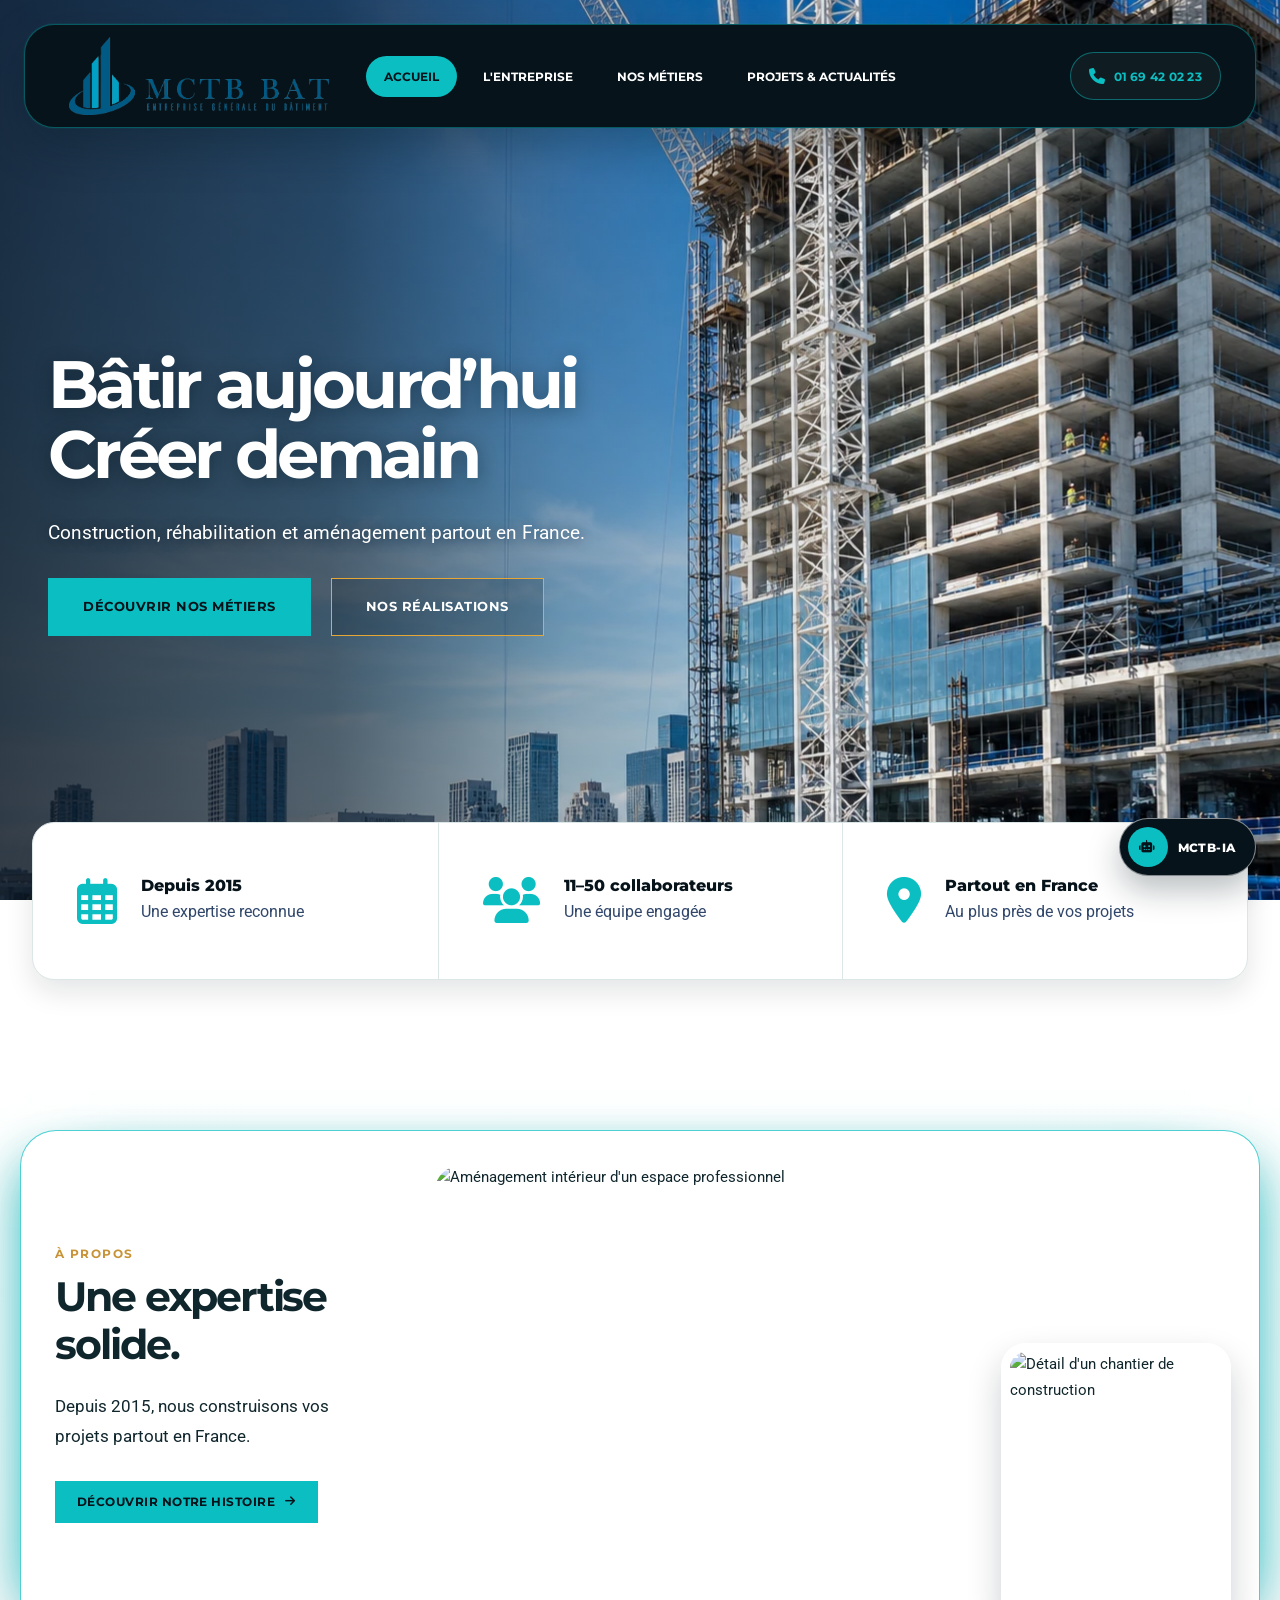
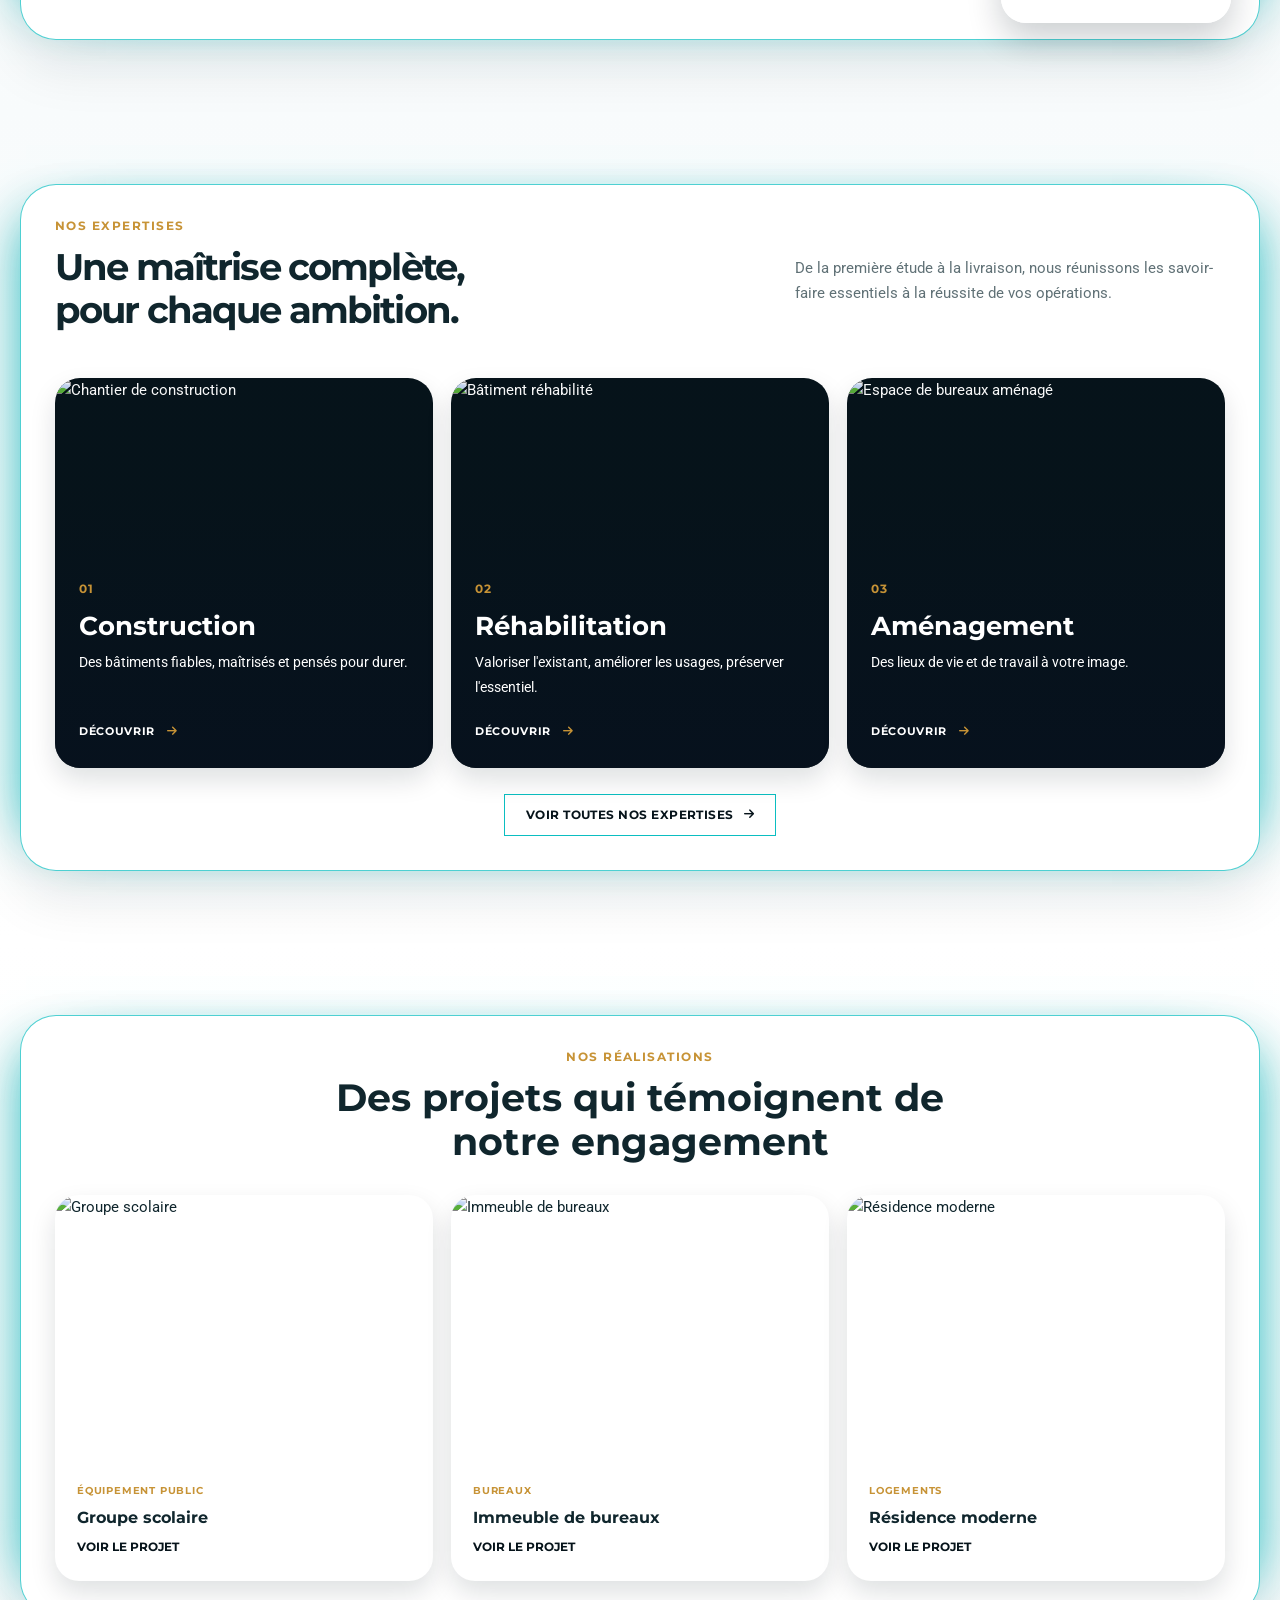
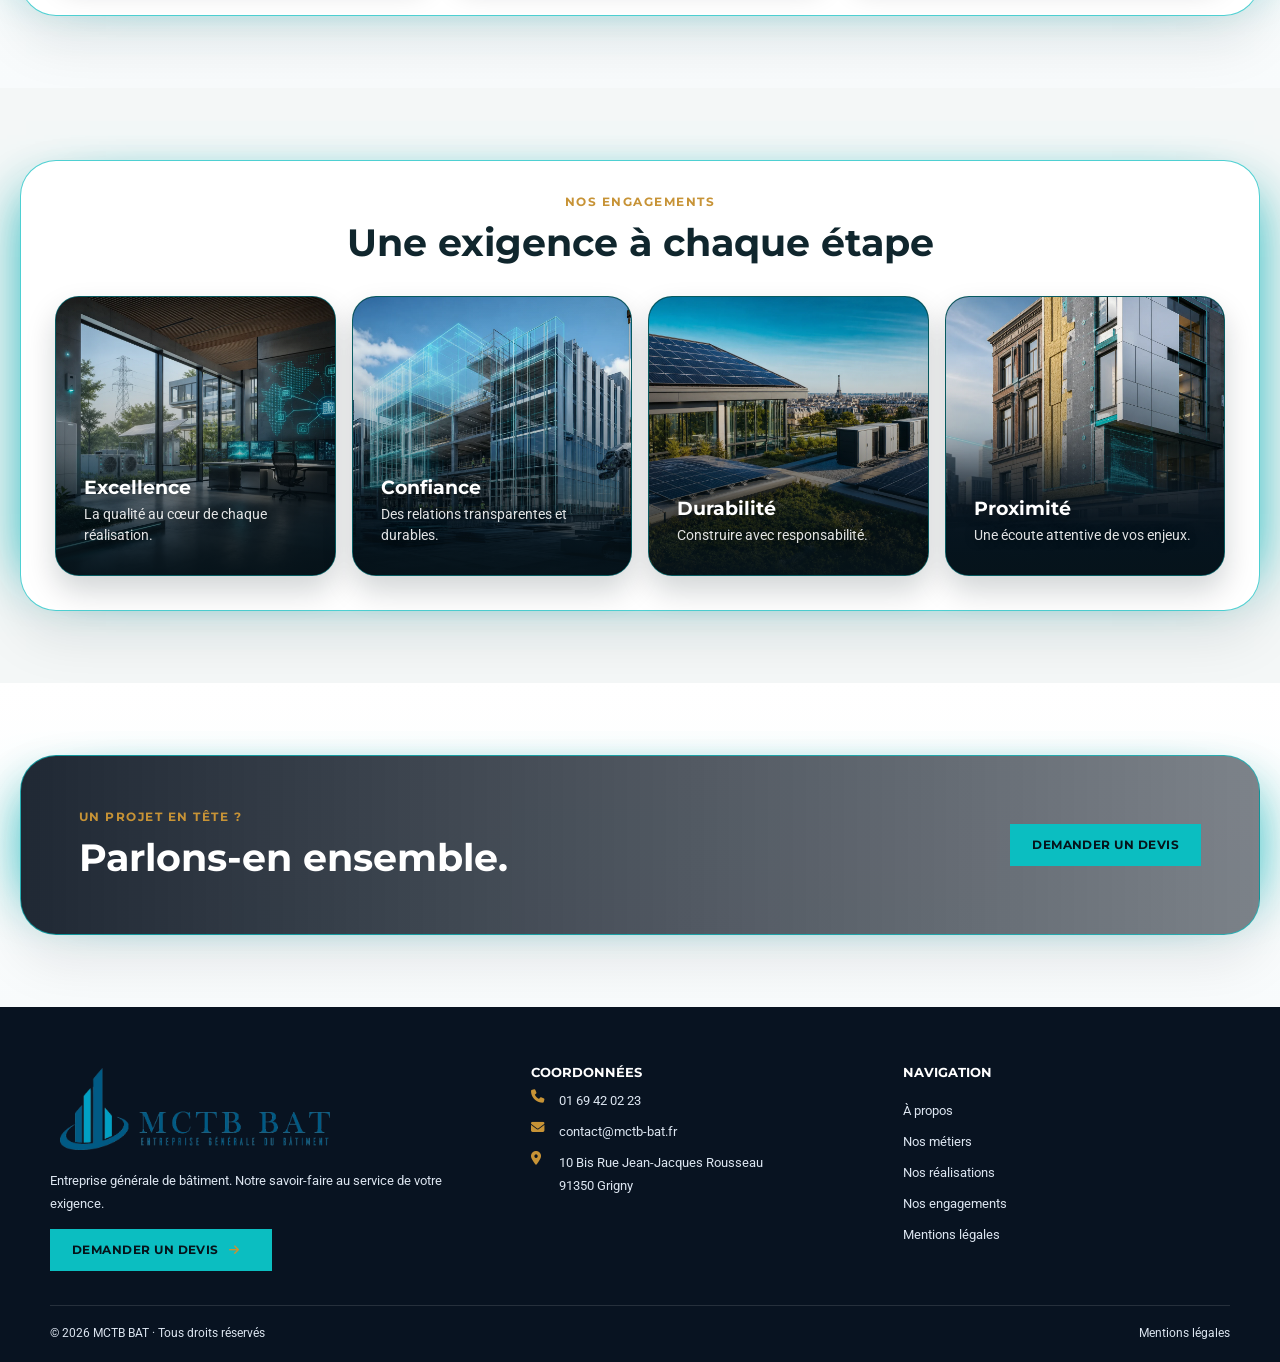
==== commit 9f5ca190: "feat: refine mobile homepage and official branding" ====
--- a/index.html
+++ b/index.html
@@ -4,7 +4,7 @@
 <head>
   <meta name="generator" content="HTML Tidy for HTML5 for Apple macOS version 5.8.0">
   <meta charset="utf-8">
-  <meta name="viewport" content="width=device-width,initial-scale=1">
+  <meta name="viewport" content="width=device-width,initial-scale=1,viewport-fit=cover">
   <title>MCTB BAT | Entreprise générale de bâtiment</title>
   <link rel="preconnect" href="https://fonts.googleapis.com">
   <link rel="preconnect" href="https://fonts.gstatic.com" crossorigin="">
@@ -12,12 +12,13 @@
     href="https://fonts.googleapis.com/css2?family=Montserrat:wght@500;600;700;800&amp;family=Roboto:wght@400;500;700&amp;display=swap"
     rel="stylesheet">
   <link rel="stylesheet" href="https://cdnjs.cloudflare.com/ajax/libs/font-awesome/6.5.2/css/all.min.css">
-  <link rel="stylesheet" href="assets/css/style.css?v=mobile-stats-v4">
+  <link rel="stylesheet" href="assets/css/style.css?v=logo-couleurs-v8">
 </head>
 
 <body data-page="index.html">
   <div data-header=""></div>
   <main>
+    <div class="home-first-screen">
     <section class="hero home-hero">
       <div class="hero-slides" aria-hidden="true">
         <img class="hero-media is-active" src="assets/images/hero-construction-immeuble-v2.webp" alt=""
@@ -58,6 +59,7 @@
         </div>
       </div>
     </section>
+    </div>
     <section class="section about-showcase">
       <div class="container intro reveal">
         <div class="about-copy">
@@ -191,7 +193,7 @@
     </section>
   </main>
   <div data-footer=""></div>
-  <script src="assets/js/app.js?v=header-ai-palette-v3"></script>
+  <script src="assets/js/app.js?v=logo-officiel-v5"></script>
 </body>
 
 </html>
--- a/assets/css/style.css
+++ b/assets/css/style.css
@@ -977,3 +977,218 @@
   body[data-page="index.html"] .stats .stat strong{font-size:.72rem}
   body[data-page="index.html"] .stats .stat span{margin-top:5px;font-size:.63rem}
 }
+
+/* Logo officiel MCTB BAT extrait du document source */
+.site-header .brand{
+  padding:7px 10px;
+  border:1px solid rgba(255,255,255,.72);
+  border-radius:18px;
+  background:rgba(255,255,255,.98);
+  box-shadow:0 8px 22px rgba(0,0,0,.12);
+}
+.site-header .brand-logo{
+  filter:none;
+  mix-blend-mode:normal;
+}
+.site-footer .brand-logo{
+  filter:none;
+  mix-blend-mode:normal;
+}
+
+@media(max-width:680px){
+  .site-header .brand{padding:5px 7px;border-radius:14px}
+  .site-footer .brand{
+    width:min(340px,100%);
+    padding:7px 9px;
+    border:1px solid rgba(255,255,255,.62);
+    border-radius:16px;
+    background:rgba(255,255,255,.94);
+    box-shadow:0 10px 24px rgba(0,0,0,.18);
+  }
+  .site-footer .brand-logo{width:100%}
+}
+
+@media(max-width:360px){
+  .site-header .brand-logo{width:min(138px,calc(100vw - 160px))}
+  .site-header .header-phone{width:40px;flex:0 0 40px;padding:0;font-size:0}
+  .site-header .header-phone i{margin:0;font-size:.9rem}
+}
+
+/* Accueil mobile : header, hero et chiffres cles dans un seul ecran */
+@media(min-width:360px) and (max-width:430px){
+  body[data-page="index.html"]{
+    --mobile-stats-height:clamp(96px,12.5dvh,108px);
+    --mobile-edge-gap:8px;
+  }
+
+  body[data-page="index.html"] .home-first-screen{
+    position:relative;
+    height:100dvh;
+    min-height:100dvh;
+    overflow:hidden;
+    isolation:isolate;
+    background:#07111e;
+  }
+
+  body[data-page="index.html"] .site-header{
+    top:max(6px,env(safe-area-inset-top));
+    right:6px;
+    left:6px;
+    height:62px;
+    border-radius:20px;
+  }
+  body[data-page="index.html"] .site-header .nav-wrap{padding:0 7px;gap:5px}
+  body[data-page="index.html"] .site-header .brand{padding:4px 6px;border-radius:12px}
+  body[data-page="index.html"] .site-header .brand-logo{width:clamp(122px,33vw,136px)}
+  body[data-page="index.html"] .site-header .header-phone{
+    display:inline-flex;
+    width:auto;
+    min-height:36px;
+    padding:6px 8px;
+    flex:0 1 auto;
+    font-size:clamp(.56rem,2.4vw,.62rem);
+  }
+  body[data-page="index.html"] .site-header .header-phone i{margin-right:4px;font-size:.76rem}
+  body[data-page="index.html"] .site-header .nav-toggle{
+    width:36px;
+    height:36px;
+    flex:0 0 36px;
+    font-size:1rem;
+  }
+  body[data-page="index.html"] .site-header .nav-links{top:calc(100% + 6px)}
+
+  body[data-page="index.html"] .home-first-screen .home-hero{
+    height:100%;
+    min-height:0;
+    padding:0;
+    align-items:stretch;
+    overflow:visible;
+  }
+  body[data-page="index.html"] .home-first-screen .home-hero .hero-content{
+    width:calc(100% - 28px);
+    height:100%;
+    padding:
+      calc(env(safe-area-inset-top) + 74px)
+      0
+      calc(env(safe-area-inset-bottom) + var(--mobile-stats-height) + 22px);
+    justify-content:center;
+  }
+  body[data-page="index.html"] .home-first-screen .home-hero h1{
+    max-width:100%;
+    font-size:clamp(2.35rem,10.5vw,2.9rem);
+    line-height:1;
+    letter-spacing:-.045em;
+  }
+  body[data-page="index.html"] .home-first-screen .home-hero p{
+    max-width:100%;
+    margin-top:10px;
+    font-size:clamp(.82rem,3.5vw,.94rem);
+    line-height:1.35;
+  }
+  body[data-page="index.html"] .home-first-screen .home-hero .hero-actions{
+    width:100%;
+    margin-top:14px;
+    gap:8px;
+    flex-wrap:nowrap;
+  }
+  body[data-page="index.html"] .home-first-screen .home-hero .hero-actions .btn{
+    width:auto;
+    min-width:0;
+    min-height:44px;
+    padding:8px 7px;
+    flex:1 1 0;
+    font-size:clamp(.6rem,2.45vw,.66rem);
+    line-height:1.2;
+    text-align:center;
+  }
+
+  body[data-page="index.html"] .home-first-screen .stats,
+  body[data-page="index.html"] .home-first-screen .hero+.stats{
+    position:absolute;
+    z-index:4;
+    right:0;
+    bottom:calc(env(safe-area-inset-bottom) + var(--mobile-edge-gap));
+    left:0;
+    height:var(--mobile-stats-height);
+    margin:0;
+    padding:0;
+  }
+  body[data-page="index.html"] .home-first-screen .stats .stats-grid{
+    width:calc(100% - 16px);
+    height:100%;
+    grid-template-columns:repeat(3,minmax(0,1fr));
+    grid-auto-rows:1fr;
+    border-radius:17px;
+  }
+  body[data-page="index.html"] .home-first-screen .stats .stat{
+    min-width:0;
+    min-height:0;
+    height:100%;
+    padding:6px 2px;
+    gap:4px;
+    flex-direction:column;
+    align-items:center;
+    justify-content:center;
+    border-top:0;
+    border-left:1px solid var(--line);
+    text-align:center;
+  }
+  body[data-page="index.html"] .home-first-screen .stats .stat:first-child{border-left:0}
+  body[data-page="index.html"] .home-first-screen .stats .stat i{
+    width:auto;
+    flex:0 0 auto;
+    font-size:clamp(1.4rem,6.4vw,1.65rem);
+    line-height:1;
+  }
+  body[data-page="index.html"] .home-first-screen .stats .stat>div{width:100%;min-width:0}
+  body[data-page="index.html"] .home-first-screen .stats .stat strong{
+    margin:0;
+    font-size:clamp(.64rem,2.85vw,.75rem);
+    line-height:1.15;
+    white-space:nowrap;
+  }
+  body[data-page="index.html"] .home-first-screen .stats .stat span{
+    margin-top:3px;
+    font-size:clamp(.58rem,2.45vw,.65rem);
+    line-height:1.15;
+    white-space:nowrap;
+  }
+
+  body[data-page="index.html"] .mctb-ai{
+    right:8px;
+    bottom:calc(env(safe-area-inset-bottom) + var(--mobile-edge-gap) + var(--mobile-stats-height) + 6px);
+  }
+  body[data-page="index.html"] .mctb-ai-launcher{
+    min-height:42px;
+    padding:5px 11px 5px 5px;
+    gap:7px;
+    font-size:.66rem;
+  }
+  body[data-page="index.html"] .mctb-ai-launcher-icon{width:32px;height:32px}
+  body[data-page="index.html"] .mctb-ai-panel{
+    bottom:50px;
+    width:calc(100vw - 16px);
+    max-height:calc(100dvh - env(safe-area-inset-top) - env(safe-area-inset-bottom) - 180px);
+  }
+}
+
+/* Logo transparent sans capsule visible */
+.site-header .brand,
+.site-footer .brand{
+  border:0;
+  background:transparent;
+  box-shadow:none;
+}
+.site-header .brand-logo,
+.site-footer .brand-logo{
+  filter:none;
+  mix-blend-mode:normal;
+}
+
+@media(max-width:680px){
+  .site-footer .brand{
+    padding:0;
+    background:transparent;
+    box-shadow:none;
+  }
+}
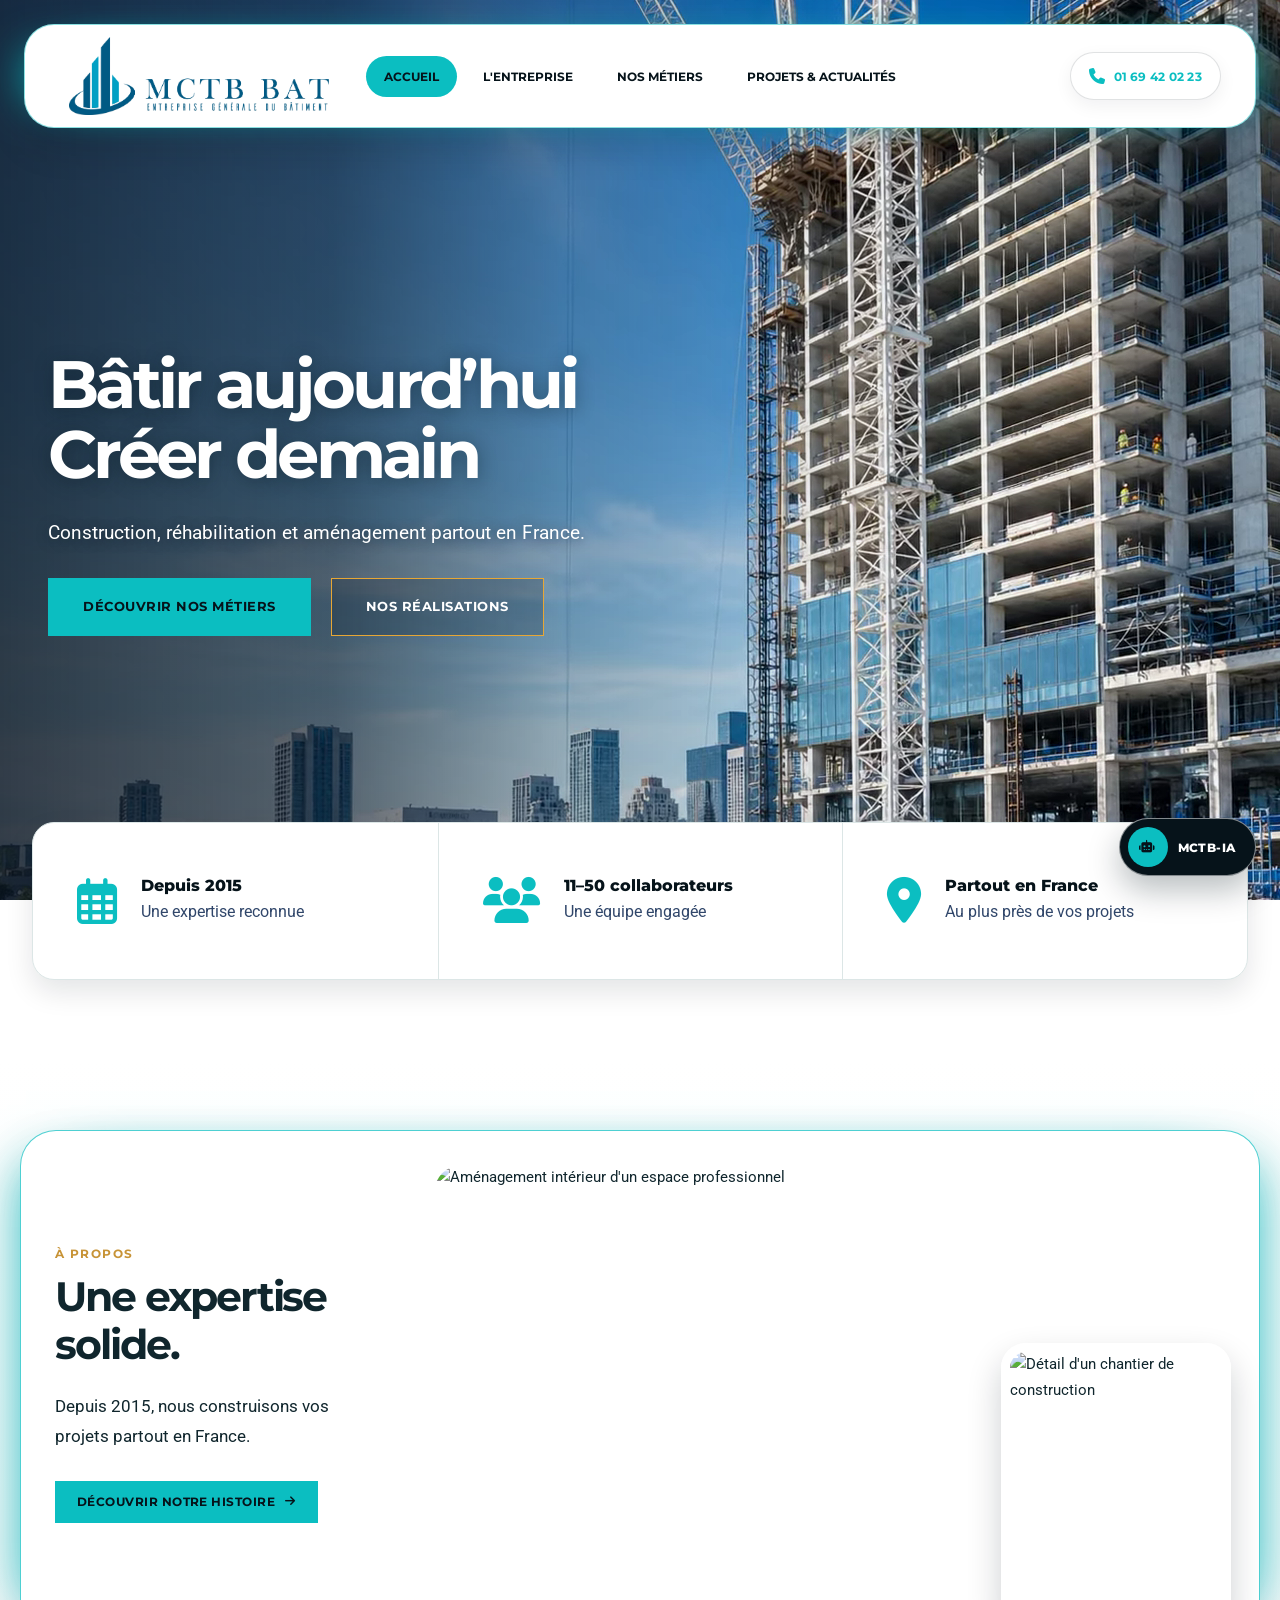
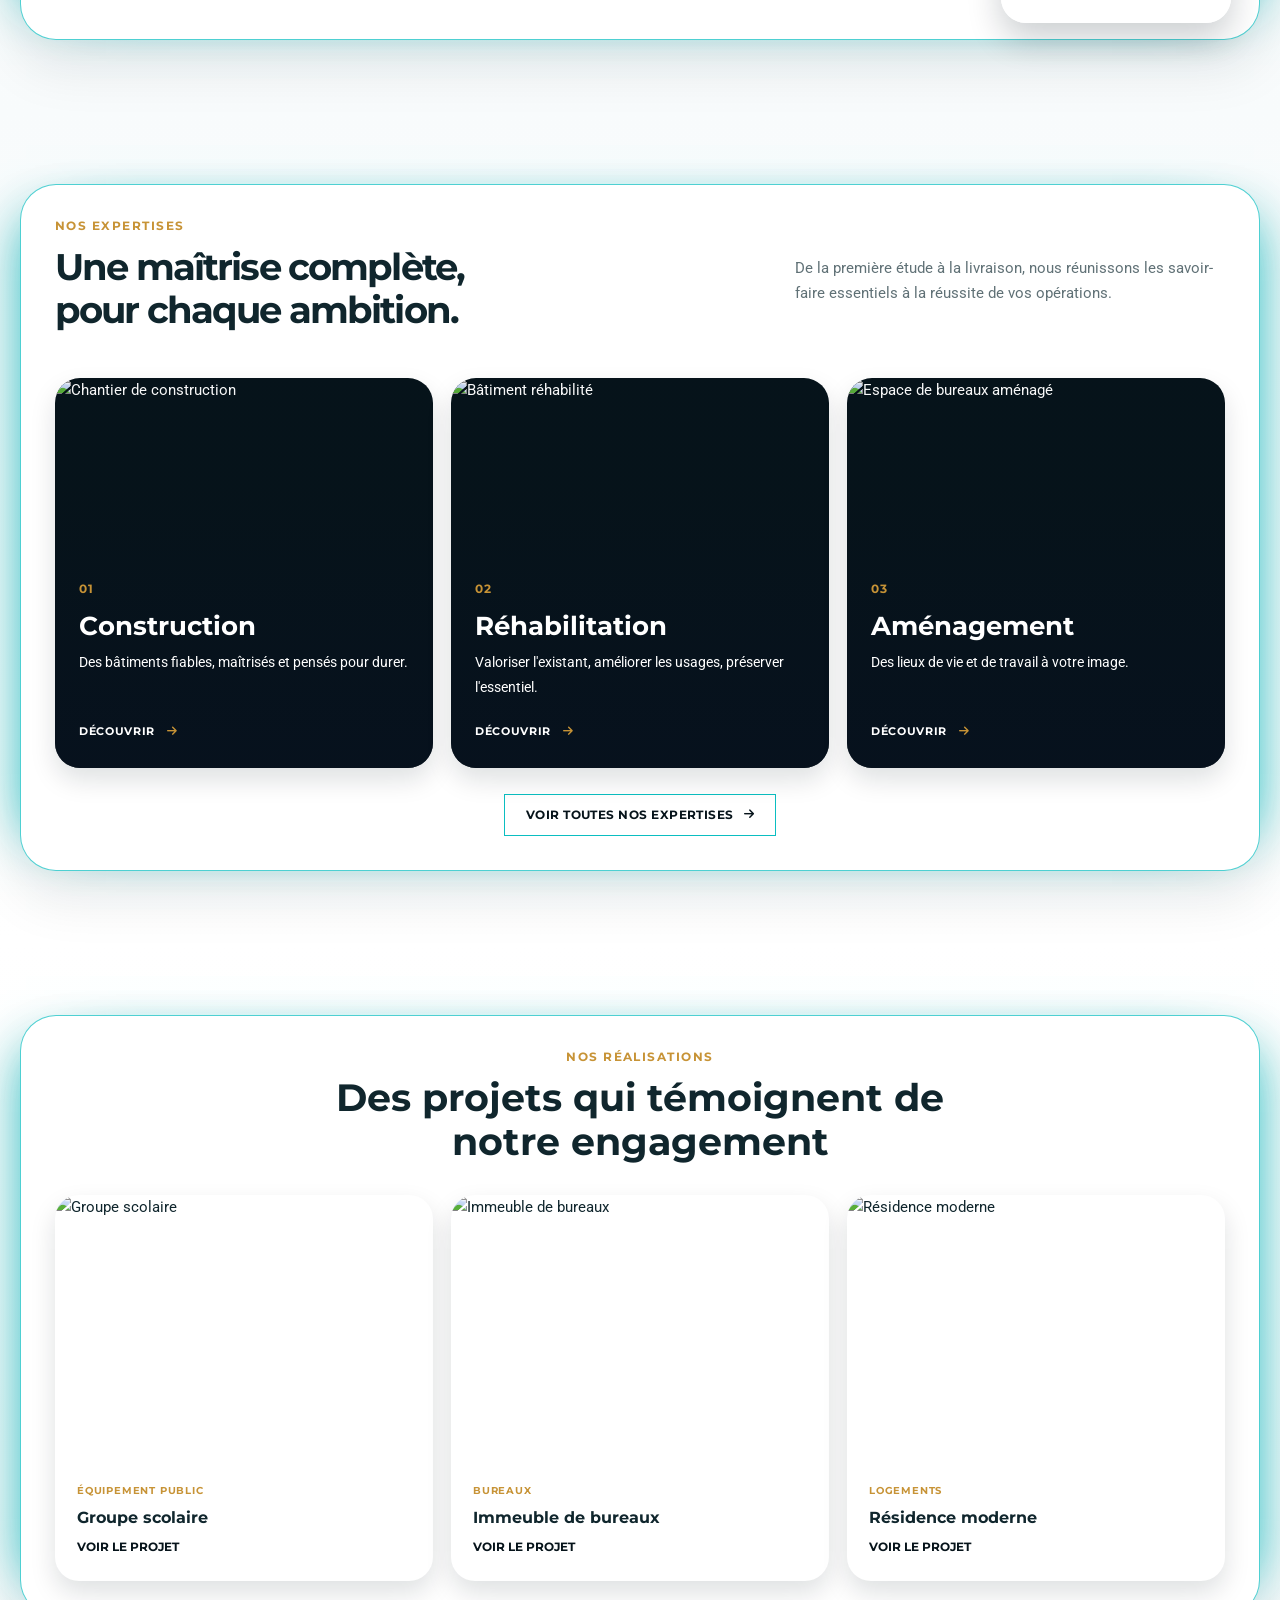
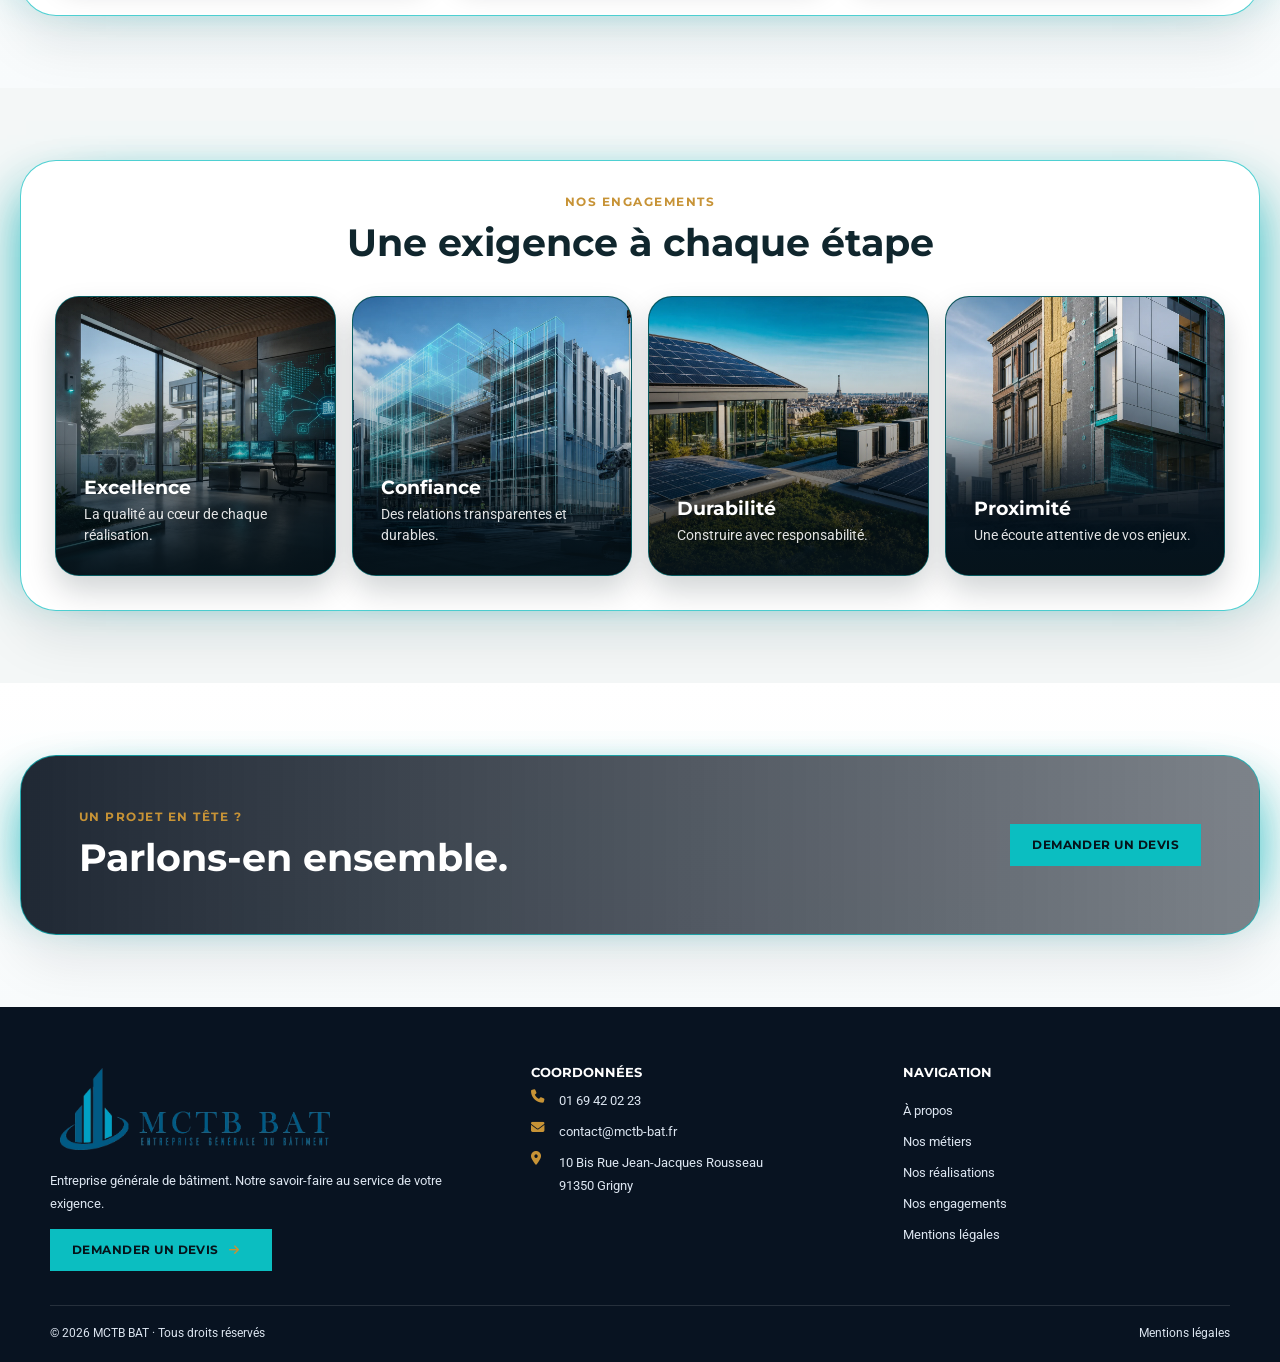
==== commit c1e46017: "Remplace le carrousel du hero par une video et passe le header en blanc Accueil : les trois images q" ====
--- a/index.html
+++ b/index.html
@@ -12,7 +12,7 @@
     href="https://fonts.googleapis.com/css2?family=Montserrat:wght@500;600;700;800&amp;family=Roboto:wght@400;500;700&amp;display=swap"
     rel="stylesheet">
   <link rel="stylesheet" href="https://cdnjs.cloudflare.com/ajax/libs/font-awesome/6.5.2/css/all.min.css">
-  <link rel="stylesheet" href="assets/css/style.css?v=logo-couleurs-v8">
+  <link rel="stylesheet" href="assets/css/style.css?v=header-white-video-v10">
 </head>
 
 <body data-page="index.html">
@@ -21,10 +21,15 @@
     <div class="home-first-screen">
     <section class="hero home-hero">
       <div class="hero-slides" aria-hidden="true">
-        <img class="hero-media is-active" src="assets/images/hero-construction-immeuble-v2.webp" alt=""
-          fetchpriority="high">
-        <img class="hero-media" src="assets/images/hero-facade-verre-v2.webp" alt="" decoding="async">
-        <img class="hero-media" src="assets/images/hero-energie-renouvelable-v2.webp" alt="" decoding="async">
+        <video class="hero-video" autoplay muted loop playsinline preload="metadata"
+          poster="assets/images/hero-construction-immeuble-v2.webp" tabindex="-1">
+          <source src="assets/videos/mctb-hero-construction-renovation-mobile-v1.webm" type="video/webm"
+            media="(max-width: 680px)">
+          <source src="assets/videos/mctb-hero-construction-renovation-mobile-v1.mp4" type="video/mp4"
+            media="(max-width: 680px)">
+          <source src="assets/videos/mctb-hero-construction-renovation-v1.webm" type="video/webm">
+          <source src="assets/videos/mctb-hero-construction-renovation-v1.mp4" type="video/mp4">
+        </video>
       </div>
       <div class="container hero-content reveal">
 
@@ -193,7 +198,7 @@
     </section>
   </main>
   <div data-footer=""></div>
-  <script src="assets/js/app.js?v=logo-officiel-v5"></script>
+  <script src="assets/js/app.js?v=hero-video-v9"></script>
 </body>
 
 </html>
--- a/assets/css/style.css
+++ b/assets/css/style.css
@@ -1192,3 +1192,50 @@
     box-shadow:none;
   }
 }
+
+/* Accueil : video de construction et renovation dans le hero */
+body[data-page="index.html"] .home-hero .hero-video{
+  position:absolute;
+  z-index:0;
+  inset:0;
+  width:100%;
+  height:100%;
+  object-fit:cover;
+  object-position:center;
+}
+
+@media(max-width:680px){
+  body[data-page="index.html"] .home-hero .hero-video{object-position:52% center}
+}
+
+/* Header blanc avec halo lumineux aux extremites arrondies */
+.site-header{
+  border-color:rgba(11,190,193,.48);
+  background:#fff;
+  box-shadow:
+    -24px 0 42px -27px rgba(11,190,193,.95),
+    24px 0 42px -27px rgba(11,190,193,.95),
+    0 16px 38px rgba(3,22,29,.16);
+}
+.site-header .brand{background:transparent}
+.site-header .brand-logo{filter:none;mix-blend-mode:normal}
+.site-header .nav-links a{color:var(--navy)}
+.site-header .nav-links a:hover{background:#edf8f8;color:var(--navy)}
+.site-header .nav-links a.active{background:var(--blue);color:var(--navy)}
+.site-header .header-phone{
+  border-color:rgba(6,19,26,.12);
+  background:#fff;
+  color:var(--blue);
+  box-shadow:0 6px 18px rgba(3,22,29,.06);
+}
+.site-header .header-phone:hover{background:#edf8f8}
+.site-header .nav-toggle{background:var(--blue);color:var(--navy)}
+
+@media(max-width:1000px){
+  .site-header .nav-links{
+    border-color:rgba(11,190,193,.28);
+    background:#fff;
+    box-shadow:0 18px 35px rgba(3,22,29,.16);
+  }
+  .site-header .nav-links a{color:var(--navy)}
+}
